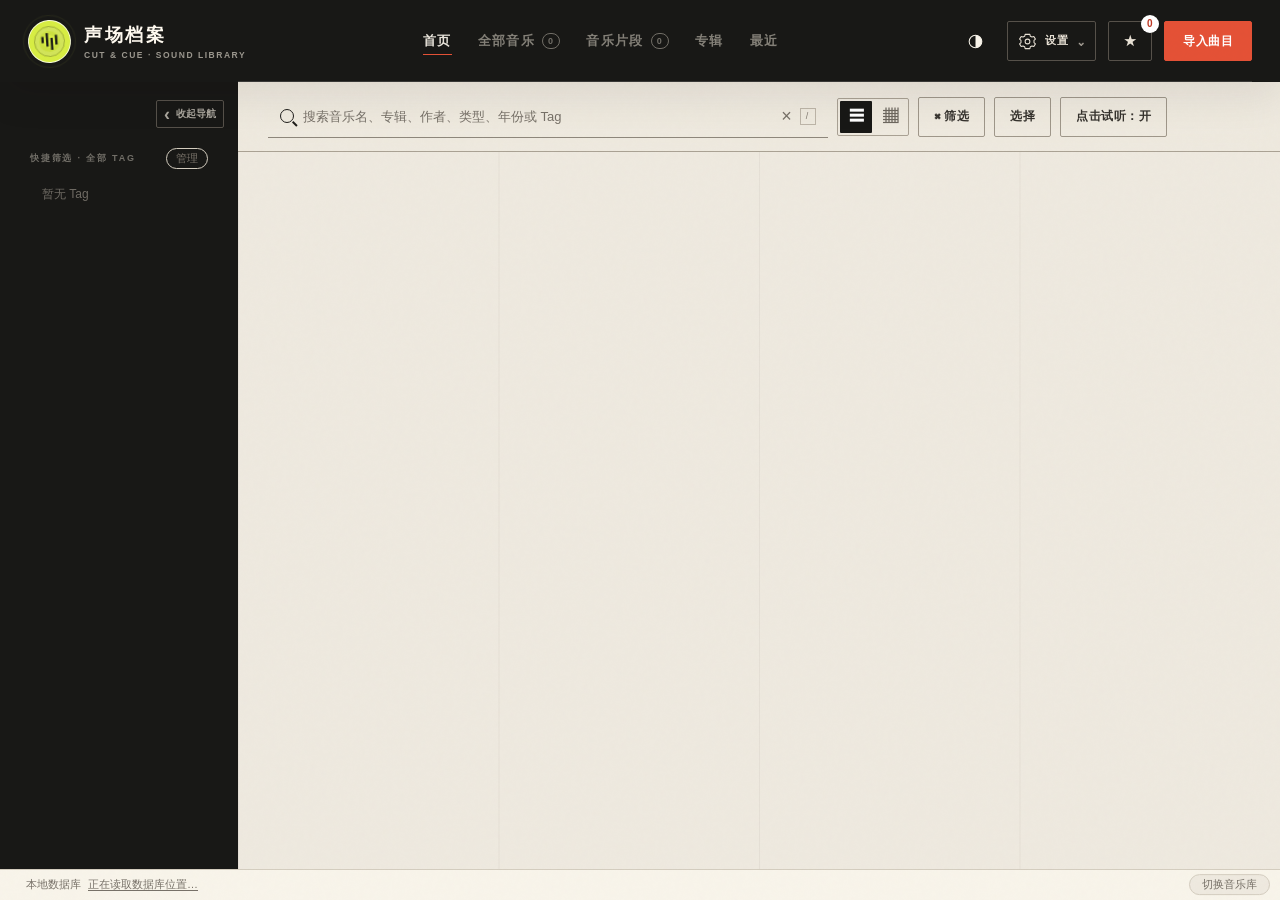
==== frontend/index.html @ e41140dd "feat: add cat home themes and harden library workflows; release v0.2.7" ====
<!DOCTYPE html>
<html lang="zh-CN">
<head>
    <meta charset="UTF-8">
    <meta name="viewport" content="width=device-width, initial-scale=1.0">
    <title>声场档案</title>
    <link rel="stylesheet" href="style.css">
    <link rel="stylesheet" href="themes.css">
    <link rel="stylesheet" href="home-scene.css">
</head>

<body>

<div class="app">

    <div class="spatial-atmosphere" aria-hidden="true">
        <canvas id="soundfield"></canvas>
        <div class="spatial-orb spatial-orb-a"></div>
        <div class="spatial-orb spatial-orb-b"></div>
        <div class="spatial-grid"></div>
    </div>

    <!-- 顶部 -->
    <header class="topbar">
        <div class="brand">
            <div class="brand-icon" aria-hidden="true">
                <svg viewBox="0 0 44 44" role="presentation">
                    <path d="M8 24h4V13H8v11Zm8 7h4V7h-4v24Zm8 6h4V16h-4v21Zm8-9h4V11h-4v17Z"/>
                </svg>
            </div>
            <div>
                <div class="brand-title">声场档案</div>
                <div class="brand-subtitle">CUT &amp; CUE · SOUND LIBRARY</div>
            </div>
        </div>

        <nav class="top-nav" aria-label="主导航">
            <button class="nav-item active" data-view="home">
                <span>首页</span>
            </button>

            <button class="nav-item" data-view="all">
                <span>全部音乐</span>
                <span class="nav-count" id="allCount"><span class="nav-count-value">0</span></span>
            </button>

            <button class="nav-item" data-view="clips">
                <span>音乐片段</span>
                <span class="nav-count" id="clipCount"><span class="nav-count-value">0</span></span>
            </button>

            <button class="nav-item" data-view="albums">
                <span>专辑</span>
            </button>

            <button class="nav-item" data-view="recent">
                <span>最近</span>
            </button>
        </nav>

        <div class="top-actions">
            <button id="sceneHelpBtn" class="scene-help-btn" type="button" aria-label="查看场景入口" aria-controls="homeScene" aria-expanded="false" title="查看场景入口">?</button>
            <button id="themeToggleBtn" class="theme-toggle appearance-toggle" type="button" aria-label="切换到月夜打盹" title="切换到月夜打盹">
                <svg class="appearance-glyph" viewBox="0 0 24 24" aria-hidden="true"><circle cx="12" cy="12" r="8"/><path d="M12 4a8 8 0 0 1 0 16Z"/></svg>
            </button>
            <div class="theme-switcher">
                <button
                    id="settingsToggleBtn"
                    class="theme-toggle"
                    type="button"
                    aria-expanded="false"
                    aria-controls="settingsMenu"
                    aria-haspopup="menu"
                    aria-label="设置"
                    title="设置"
                >
                    <svg class="settings-glyph" viewBox="0 0 24 24" aria-hidden="true"><path d="m9 3-.6 2.4-2 .9L4 5.6 2 9l1.8 1.7v2.6L2 15l2 3.4 2.4-.7 2 .9L9 21h6l.6-2.4 2-.9 2.4.7 2-3.4-1.8-1.7v-2.6L22 9l-2-3.4-2.4.7-2-.9L15 3Z"/><circle cx="12" cy="12" r="3"/></svg><span class="settings-text">设置</span>
                    <span class="theme-toggle-chevron" aria-hidden="true">⌄</span>
                </button>
                <div id="settingsMenu" class="theme-menu hidden" role="menu" aria-label="设置">
                    <button id="sceneMotionBtn" class="settings-action" type="button" role="menuitemcheckbox" aria-checked="true" tabindex="-1">场景微动效<span aria-hidden="true">开</span></button>
                    <button id="shortcutHelpBtn" class="settings-action" type="button" role="menuitem" tabindex="-1">快捷键<span aria-hidden="true">?</span></button>
                    <button id="checkUpdateBtn" class="settings-action" type="button" role="menuitem" tabindex="-1">检查更新</button>
                </div>
            </div>
            <button id="openCandidatePanelBtn" class="secondary-btn candidate-panel-trigger" type="button" title="候选清单" aria-label="打开候选清单" aria-expanded="false">
                <span aria-hidden="true">★</span>
                <span id="candidateNavCount" class="candidate-trigger-count">0</span>
            </button>
            <button id="importBtn" class="primary-btn">
                导入曲目
            </button>
        </div>
    </header>


    <div class="main">

        <!-- 左侧：Tag 快捷筛选 -->
        <aside class="sidebar">

            <div class="sidebar-controls">
                <button id="sidebarCollapseBtn" class="sidebar-collapse-btn" type="button" aria-expanded="true" title="收起导航">
                    <span aria-hidden="true">‹</span>
                    <span>收起导航</span>
                </button>
            </div>

            <div class="sidebar-section tag-section">
                <div class="sidebar-title">
                    <span>快捷筛选 · 全部 Tag</span>
                    <span class="sidebar-title-actions">
                        <button id="sidebarTagClearBtn" class="hidden" type="button">清空</button>
                        <button id="sidebarTagManageBtn" type="button">管理</button>
                    </span>
                </div>

                <div id="sidebarTags" class="sidebar-tags">
                    <div class="empty-small">暂无 Tag</div>
                </div>
            </div>

        </aside>


        <!-- 主区域 -->
        <main class="content">

            <!-- 工具栏 -->
            <div class="toolbar">

                <div class="search-box">
                    <span class="search-mark" aria-hidden="true"></span>
                    <input
                        id="searchInput"
                        type="text"
                        placeholder="搜索音乐名、专辑、作者、类型、年份或 Tag"
                    >
                    <button id="clearSearch" class="clear-search">×</button>
                    <span class="search-key" aria-hidden="true">/ </span>
                </div>

                <div id="viewButtons" class="view-buttons">
                    <button class="view-btn active" data-layout="list" title="列表视图" aria-label="列表视图">
                        ☰
                    </button>
                    <button class="view-btn" data-layout="grid" title="网格视图" aria-label="网格视图">
                        ▦
                    </button>
                </div>

                <button id="filterToggleBtn" class="secondary-btn toolbar-btn" aria-expanded="false">
                    ⌘ 筛选 <span id="filterActiveIndicator" class="filter-active-indicator hidden" aria-hidden="true"></span>
                </button>

                <button id="selectionToggleBtn" class="secondary-btn toolbar-btn">
                    选择
                </button>

                <button id="rowPlayToggleBtn" class="secondary-btn toolbar-btn" aria-pressed="true">
                    点击试听：开
                </button>

            </div>

            <div class="main-scroll-area">
            <section id="filterPanel" class="filter-panel hidden" aria-label="标签筛选">
                <div class="filter-panel-header">
                    <div>
                        <strong>当前筛选</strong>
                        <span id="filterEmptyHint">还没选中任何 Tag，在左侧点 Tag 即可筛选</span>
                    </div>
                    <div>
                        <button id="clearFiltersBtn" class="text-btn">清空筛选</button>
                    </div>
                </div>
                <div id="activeFilterTags" class="active-filter-tags"></div>
            </section>

            <section id="bulkToolbar" class="bulk-toolbar hidden">
                <span id="selectionCount">已选择 0 首</span>
                <button id="selectAllVisibleBtn" class="text-btn">全选本页</button>
                <div id="bulkTagControls" class="bulk-tag-controls">
                    <input id="bulkTagInput" type="text" placeholder="输入 Tag">
                    <button id="bulkAddTagBtn" class="secondary-btn">添加 Tag</button>
                    <button id="bulkRemoveTagBtn" class="secondary-btn">移除 Tag</button>
                </div>
                <button id="bulkDeleteBtn" class="text-btn danger-btn">删除已选</button>
                <button id="exitSelectionBtn" class="text-btn">完成</button>
            </section>


            <!-- 页面标题 -->
            <div class="page-header">
                <div>
                    <div class="page-kicker">THE SOUND ARCHIVE / 2026</div>
                    <h1 id="pageTitle">全部音乐</h1>
                    <div id="pageDescription" class="page-description">
                        你的本地音乐素材
                    </div>
                </div>

                <div class="result-info" id="resultInfo">
                    0 个音乐
                </div>
            </div>


            <!-- 内容 -->
            <div id="contentArea" class="content-area">
                <!-- JS 渲染 -->
            </div>
            </div>

        </main>


        <!-- 右侧详情 -->
        <aside id="detailPanel" class="detail-panel hidden">

            <div class="detail-header">
                <div class="detail-title">音乐详情</div>
                <button id="closeDetail" class="icon-btn">×</button>
            </div>

            <div id="detailContent"></div>

        </aside>

        <aside id="musicClipsPanel" class="music-clips-panel hidden">
            <div class="detail-header">
                <div>
                    <div class="detail-title">音乐片段</div>
                    <div id="musicClipsSource" class="clip-editor-source"></div>
                </div>
                <button id="closeMusicClips" class="icon-btn">×</button>
            </div>
            <div id="musicClipsBody" class="clips-panel-body"></div>
        </aside>


        <!-- 右侧候选面板 -->
        <aside id="candidatePanel" class="detail-panel hidden">

            <div class="detail-header">
                <div class="detail-title">
                    候选清单
                    <span id="candidatePanelCount" class="detail-title-count"></span>
                </div>
                <div class="candidate-panel-actions">
                    <button id="clearCandidatesBtn" class="text-btn" type="button">清空</button>
                    <button id="closeCandidatePanel" class="icon-btn">×</button>
                </div>
            </div>

            <div id="candidatePanelBody" class="detail-content"></div>

        </aside>

    </div>


    <!-- 底部播放器 -->
    <footer id="playerBar" class="player-bar hidden">

        <audio id="barAudio" preload="auto"></audio>

        <div class="player-left">

            <div class="player-icon">
                <canvas class="player-vinyl" width="84" height="84" aria-hidden="true"></canvas>
            </div>

            <div class="player-info">

                <div id="playerTitle" class="player-title">
                    未在播放
                </div>

                <div id="playerMeta" class="player-meta">
                    —
                </div>

            </div>

        </div>


        <div class="player-center">

            <button id="playerPrevBtn" class="player-btn" title="上一首">
                ⏮
            </button>

            <button id="playerPlayBtn" class="player-btn player-play" title="播放/暂停">
                ▶
            </button>

            <button id="playerNextBtn" class="player-btn" title="下一首">
                ⏭
            </button>

        </div>


        <div class="player-right">

            <canvas id="playerWave" title="进度"></canvas>

            <span id="playerTime" class="player-time">
                00:00 / 00:00
            </span>

            <button id="playerAddCandidateBtn" class="player-btn" title="加入候选">
                ＋
            </button>

            <button id="playerCandidatesBtn" class="player-btn" title="候选列表">
                ★
                <span id="candidateBadge" class="badge">0</span>
            </button>

            <button id="playerCloseBtn" class="player-btn" title="关闭播放器">
                ×
            </button>

        </div>

    </footer>

    <div class="database-path-wrap">
        <button id="databasePathLink" class="database-path" type="button" title="在 Finder 中显示数据库文件">
            <span>本地数据库</span>
            <span id="databasePath">正在读取数据库位置…</span>
        </button>
        <button id="changeDbLocationBtn" class="database-path-change" type="button" title="打开所选文件夹的音乐库，不搬迁或覆盖当前数据库">切换音乐库</button>
    </div>

</div>


<!-- ============================= -->
<!-- 快捷键速查 -->
<!-- ============================= -->

<div id="updateModal" class="modal hidden" role="dialog" aria-modal="true" aria-labelledby="updateTitle">
    <div class="modal-box small">
        <div class="modal-header">
            <h2 id="updateTitle">软件更新</h2>
            <button id="closeUpdateBtn" class="icon-btn" type="button" aria-label="关闭更新窗口">×</button>
        </div>
        <div class="modal-body update-body">
            <p id="updateVersion">声场档案</p>
            <p id="updateStatus" role="status" aria-live="polite"></p>
            <progress id="updateProgress" aria-label="更新下载进度" hidden></progress>
            <span id="updateProgressLabel" hidden></span>
            <div id="updateNotes" class="update-notes" hidden></div>
        </div>
        <div class="modal-footer">
            <button id="updateRecheckBtn" class="secondary-btn" type="button" hidden>重新检查</button>
            <button id="updateActionBtn" class="primary-btn" type="button">检查更新</button>
        </div>
    </div>
</div>

<div id="shortcutsModal" class="modal hidden">

    <div class="modal-box shortcuts-box">

        <div class="modal-header">
            <h2>快捷键</h2>
            <button class="icon-btn" data-close-modal>×</button>
        </div>

        <div class="modal-body">

            <div class="shortcut-group">
                <div class="shortcut-group-title">试听</div>
                <div class="shortcut-row"><span class="shortcut-keys"><kbd>空格</kbd><kbd>K</kbd></span><span>播放 / 暂停</span></div>
                <div class="shortcut-row"><span class="shortcut-keys"><kbd>J</kbd><kbd>←</kbd></span><span>倒退 5 秒（按住连发）· 双击退 15 秒</span></div>
                <div class="shortcut-row"><span class="shortcut-keys"><kbd>L</kbd><kbd>→</kbd></span><span>前进 5 秒（按住连发）· 双击切换 1× / 1.5× / 2× 倍速</span></div>
                <div class="shortcut-row"><span class="shortcut-keys"><kbd>M</kbd></span><span>边听边裁：在当前播放位置打开裁剪器</span></div>
            </div>

            <div class="shortcut-group">
                <div class="shortcut-group-title">裁剪器</div>
                <div class="shortcut-row"><span class="shortcut-keys"><kbd>空格</kbd></span><span>从头试听整曲</span></div>
                <div class="shortcut-row"><span class="shortcut-keys"><kbd>I</kbd></span><span>当前位置设为片段起点</span></div>
                <div class="shortcut-row"><span class="shortcut-keys"><kbd>O</kbd></span><span>当前位置设为片段终点</span></div>
            </div>

            <div class="shortcut-group">
                <div class="shortcut-group-title">通用</div>
                <div class="shortcut-row"><span class="shortcut-keys"><kbd>/</kbd></span><span>聚焦搜索框</span></div>
                <div class="shortcut-row"><span class="shortcut-keys"><kbd>Esc</kbd></span><span>关闭弹窗 / 清除筛选</span></div>
                <div class="shortcut-row"><span class="shortcut-keys"><kbd>?</kbd></span><span>打开本面板</span></div>
            </div>

        </div>

    </div>

</div>

<!-- ============================= -->
<!-- 导入音乐弹窗 -->
<!-- ============================= -->

<div id="importModal" class="modal hidden">

    <div class="modal-box">

        <div class="modal-header">
            <h2>导入音乐</h2>
            <button class="icon-btn" data-close-modal>×</button>
        </div>

        <div class="modal-body">

            <div
                id="dropZone"
                class="drop-zone"
            >
                <div class="drop-icon">♫</div>

                <div class="drop-title">
                    导入本地 MP3 音乐
                </div>

                <div class="drop-description">
                    可选择多个文件夹，自动扫描其中的 MP3 文件
                </div>

                <div class="drop-append-hint">
                    再次选择会追加到本次导入，重复文件自动忽略
                </div>

                <div class="import-source-actions">
                    <button id="chooseFileBtn" class="secondary-btn">选择文件</button>
                    <button id="chooseFolderBtn" class="primary-btn">选择文件夹</button>
                </div>
            </div>

            <fieldset class="album-source-control">
                <legend>专辑识别方式</legend>
                <span class="album-source-label">专辑</span>
                <label><input type="radio" name="albumSource" value="metadata" checked> 以 MP3 属性为准</label>
                <label><input type="radio" name="albumSource" value="folder"> 以文件夹名称为准</label>
            </fieldset>


            <div id="selectedFiles" class="selected-files"></div>

        </div>

        <div class="modal-footer">
            <button class="secondary-btn" data-close-modal>
                取消
            </button>

            <button
                id="confirmImportBtn"
                class="primary-btn"
                disabled
            >
                导入
            </button>
        </div>

    </div>

</div>


<!-- ============================= -->
<!-- 编辑音乐弹窗 -->
<!-- ============================= -->

<div id="editModal" class="modal hidden">

    <div class="modal-box small">

        <div class="modal-header">
            <h2>编辑音乐信息</h2>
            <button class="icon-btn" data-close-modal>×</button>
        </div>

        <div class="modal-body">

            <input type="hidden" id="editMusicId">

            <label>
                音乐名称
                <input id="editName" type="text">
            </label>

            <label>
                专辑
                <input id="editAlbum" type="text">
            </label>

            <label>
                Tag
                <div id="editTags" class="tag-editor"></div>

                <div class="tag-input-row">
                    <input
                        id="editTagInput"
                        type="text"
                        placeholder="输入新 Tag"
                    >
                    <button id="addEditTagBtn" class="secondary-btn">
                        添加
                    </button>
                </div>
            </label>

        </div>

        <div class="modal-footer">

            <button class="secondary-btn" data-close-modal>
                取消
            </button>

            <button id="saveEditBtn" class="primary-btn">
                保存
            </button>

        </div>

    </div>

</div>


<!-- 维度的新增/重命名、Tag 的新增/重命名都在侧栏原位输入，不再有操作浮层 -->


<!-- ============================= -->
<!-- 新建片段 -->
<!-- ============================= -->

<div id="clipEditorPanel" class="clip-editor-overlay hidden" role="dialog" aria-modal="true" aria-label="音乐片段编辑器">
<aside class="clip-editor-panel">

    <div class="clip-editor-header">
        <div>
            <div id="clipEditorTitle" class="detail-title">新建音乐片段</div>
            <div id="clipEditorMusicName" class="clip-editor-source"></div>
        </div>
        <button id="closeClipEditor" class="icon-btn">×</button>
    </div>

    <div class="clip-editor-body">

            <input type="hidden" id="clipMusicId">

            <div class="clip-editor-preview">
                <audio id="clipAudio"></audio>
                <button id="playFullTrackBtn" class="secondary-btn">▶ 从头试听</button>
                <button id="previewClipBtn" class="primary-btn">▶ 循环试听</button>
                <span id="clipCurrentTime" class="clip-current-time">00:00 / 00:00</span>
            </div>

            <!-- 时间轴 -->
            <div class="timeline-editor">

                <div class="clip-range-summary">
                    <span><b>IN</b> <input id="clipStartInput" type="text" inputmode="decimal" value="00:00"></span>
                    <strong id="clipSelectionDuration">选区 00:00</strong>
                    <span><b>OUT</b> <input id="clipEndInput" type="text" inputmode="decimal" value="00:00"></span>
                </div>

                <div id="timelineTrack" class="timeline-track">

                    <div id="timelinePlayhead" class="timeline-playhead"></div>

                    <div id="timelineSelection" class="timeline-selection">
                        <div id="startHandle" class="timeline-handle left" aria-label="入点"></div>
                        <div id="endHandle" class="timeline-handle right" aria-label="出点"></div>
                    </div>

                </div>

                <div class="timeline-buttons">
                    <button id="setStartBtn" class="secondary-btn" title="快捷键 I">
                        设入点 <kbd>I</kbd>
                    </button>

                    <button id="setEndBtn" class="secondary-btn" title="快捷键 O">
                        设出点 <kbd>O</kbd>
                    </button>
                </div>
                <p class="timeline-help">拖动两端调整范围；点击轨道定位播放头，再用 I / O 标记。</p>

            </div>


            <label class="clip-name-field">
                保存为素材 <span>可修改</span>
                <input
                    id="clipName"
                    type="text"
                    placeholder="例如：情绪渐起"
                >
            </label>


            <details class="clip-tags-details">
                <summary>Tag <span>可选</span></summary>

                <div
                    id="clipTags"
                    class="tag-editor"
                ></div>

                <div class="tag-input-row">

                    <input
                        id="clipTagInput"
                        type="text"
                        placeholder="输入新 Tag"
                    >

                    <button
                        id="addClipTagBtn"
                        class="secondary-btn"
                    >
                        添加
                    </button>

                </div>

                <div class="tag-suggestions">
                    <div class="suggestion-title">
                        已有 Tag
                    </div>

                    <div id="clipTagSuggestions"></div>
                </div>

            </details>

    </div>

    <div class="clip-editor-footer">
        <button id="cancelClipEditor" class="secondary-btn">取消</button>
        <button id="clipExportBtn" class="secondary-btn">导出选区 ⤓</button>
        <button id="saveClipBtn" class="primary-btn">保存片段</button>
    </div>

</aside>
</div>


<!-- Toast -->
<div id="toast" class="toast"></div>


<script src="soundfield.js"></script>
<script src="waveform.js"></script>
<script src="home-scene-motion.js"></script>
<script src="home-scene.js"></script>
<script src="theme-transition.js"></script>
<script src="app.js"></script>
<script src="updater.js"></script>

</body>
</html>
---- frontend/style.css ----
/* =========================================================
   声场档案 — 设计系统
   ========================================================= */

* {
    box-sizing: border-box;
}

:root {
    /* 基础色 */
    --bg: #f4f5fb;
    --panel: #ffffff;
    --border: #ebeef4;
    --border-strong: #dfe3ee;
    --text: #1e2233;
    --subtext: #8a90a5;
    --hover: #f2f4fa;

    /* 强调色 — 靛蓝 → 紫罗兰渐变 */
    --primary: #6366f1;
    --primary-strong: #4f46e5;
    --primary-2: #8b5cf6;
    --primary-grad: linear-gradient(135deg, #6366f1 0%, #8b5cf6 100%);
    --primary-light: #f0f1ff;
    --primary-soft: #e7e9ff;
    --ring: rgba(99, 102, 241, 0.25);

    --danger: #f43f5e;
    --warning: #f59e0b;
    --tag: #eef0ff;
    --tag-text: #5b5bd6;

    /* 圆角 */
    --r-sm: 8px;
    --r-md: 12px;
    --r-lg: 16px;
    --r-xl: 20px;
    --r-pill: 999px;

    /* 阴影 */
    --shadow-sm: 0 1px 3px rgba(30, 34, 51, 0.06);
    --shadow-md: 0 6px 18px rgba(30, 34, 51, 0.08);
    --shadow-lg: 0 20px 50px rgba(30, 34, 51, 0.14);
}

/* 柔和滚动条 */
::-webkit-scrollbar {
    width: 10px;
    height: 10px;
}
::-webkit-scrollbar-thumb {
    background: #d4d9e6;
    border-radius: 999px;
    border: 3px solid transparent;
    background-clip: content-box;
}
::-webkit-scrollbar-thumb:hover {
    background: #bcc3d6;
    background-clip: content-box;
}
::-webkit-scrollbar-track {
    background: transparent;
}

html,
body {
    height: 100%;
}

body {
    margin: 0;
    font-family:
        -apple-system,
        BlinkMacSystemFont,
        "Segoe UI",
        "PingFang SC",
        "Microsoft YaHei",
        sans-serif;

    background: var(--bg);
    color: var(--text);

    -webkit-font-smoothing: antialiased;
    text-rendering: optimizeLegibility;
}

button {
    font-family: inherit;
}

/* =========================
   APP
========================= */

.app {
    height: 100vh;
    display: flex;
    flex-direction: column;
}


/* =========================
   TOPBAR
========================= */

.topbar {
    height: 68px;
    flex-shrink: 0;

    background: var(--panel);
    border-bottom: 1px solid var(--border);

    display: flex;
    align-items: center;
    justify-content: space-between;

    padding: 0 26px;
}

.brand {
    display: flex;
    align-items: center;
    gap: 13px;
}

.brand-icon {
    width: 40px;
    height: 40px;

    border-radius: 12px;

    background: var(--primary-grad);
    color: white;

    display: flex;
    align-items: center;
    justify-content: center;

    font-size: 21px;

    box-shadow: 0 4px 12px rgba(99, 102, 241, 0.35);
}

.brand-title {
    font-size: 16px;
    font-weight: 700;
    letter-spacing: 0.2px;
}

.brand-subtitle {
    font-size: 11px;
    color: var(--subtext);
    margin-top: 2px;
}

.top-actions .primary-btn {
    padding: 0 18px;
}

.top-actions .theme-toggle,
.top-actions .candidate-panel-trigger,
.top-actions .primary-btn {
    box-sizing: border-box;
    height: 40px;
    min-height: 40px;
}

.candidate-panel-trigger {
    position: relative;
    display: inline-flex;
    align-items: center;
    justify-content: center;
    gap: 7px;
    width: 36px;
    min-height: 36px;
    padding: 0;
    color: #fff;
    background: var(--primary-strong);
    border-color: var(--primary-strong);
    font-size: 17px;
}

.candidate-trigger-count {
    position: absolute;
    top: -7px;
    right: -8px;
    display: inline-flex;
    align-items: center;
    justify-content: center;
    min-width: 18px;
    height: 18px;
    padding: 0 5px;
    border-radius: 999px;
    background: #fff;
    color: var(--primary-strong);
    font-size: 10px;
    font-weight: 700;
}

.candidate-panel-trigger:hover {
    color: #fff;
    background: var(--primary);
    border-color: var(--primary);
}

.top-actions .candidate-panel-trigger {
    color: #e8e1d5;
    background: transparent;
    border-color: #56514a;
    border-radius: 2px;
}

.top-actions .candidate-panel-trigger:not(.is-active):hover {
    color: #fff;
    background: #292825;
    border-color: #aaa294;
}

body[data-theme="sky"] .top-actions .candidate-panel-trigger {
    color: var(--primary-strong);
    background: rgba(255,255,255,.7);
    border-color: var(--border-strong);
    border-radius: 9px;
}

body[data-theme="sky"] .top-actions .candidate-panel-trigger:not(.is-active):hover {
    color: var(--primary-strong);
    background: var(--primary-light);
    border-color: var(--primary);
}

.top-actions .candidate-panel-trigger.is-active,
body[data-theme="sky"] .top-actions .candidate-panel-trigger.is-active {
    color: #fff;
    background: var(--primary);
    border-color: var(--primary);
}

body[data-theme="sky"] .top-actions .candidate-panel-trigger.is-active {
    background: var(--primary-grad);
    border-color: transparent;
    box-shadow: 0 10px 24px rgba(62, 130, 164, 0.18);
}


/* =========================
   MAIN
========================= */

.main {
    flex: 1;
    display: flex;
    min-height: 0;
}


/* =========================
   SIDEBAR
========================= */

.sidebar {
    width: 232px;
    flex-shrink: 0;

    background: #fafbfe;
    border-right: 1px solid var(--border);

    padding: 20px 14px;

    overflow-y: auto;
}

.sidebar-section {
    margin-bottom: 26px;
}

.sidebar-title {
    padding: 0 12px 9px;

    font-size: 11px;
    font-weight: 700;

    color: #a8aec2;
    letter-spacing: 0.8px;
    text-transform: uppercase;
}

.tag-section .sidebar-title {
    display: flex;
    align-items: center;
    justify-content: space-between;
    gap: 8px;
}

.tag-section .sidebar-title-actions {
    display: flex;
    align-items: center;
    gap: 6px;
}

#sidebarTagManageBtn,
#sidebarTagClearBtn {
    border: 1px solid var(--border);
    border-radius: var(--r-pill);
    padding: 2px 9px;
    min-height: 0;

    background: transparent;
    color: var(--subtext);
    cursor: pointer;
    font: inherit;
    font-size: 11px;
    font-weight: 500;
    letter-spacing: normal;
    text-transform: none;
    white-space: nowrap;
}

#sidebarTagManageBtn:hover,
#sidebarTagClearBtn:hover {
    border-color: var(--primary);
    color: var(--primary-strong);
}

.nav-item {
    position: relative;

    width: 100%;
    height: 40px;

    border: 0;
    background: transparent;

    border-radius: 10px;

    padding: 0 12px;

    display: flex;
    align-items: center;
    gap: 11px;

    color: #5a6073;

    cursor: pointer;
    text-align: left;

    font-size: 13.5px;

    transition: background 0.15s, color 0.15s;
}

.nav-item:hover {
    background: var(--hover);
    color: var(--text);
}

.nav-item.active {
    background: var(--primary-light);
    color: var(--primary-strong);
    font-weight: 600;
}

.nav-item.active::before {
    content: "";
    position: absolute;
    left: -14px;
    top: 50%;
    transform: translateY(-50%);

    width: 3px;
    height: 22px;

    border-radius: 0 3px 3px 0;
    background: var(--primary-grad);
}

.nav-item > span:first-child {
    width: 18px;
    text-align: center;
    font-size: 13px;
}

.nav-count {
    margin-left: auto;

    min-width: 20px;
    height: 20px;

    display: inline-flex;
    align-items: center;
    justify-content: center;

    padding: 0 6px;

    font-size: 11px;
    font-weight: 600;

    color: #8a90a5;
    background: #eceff5;
    border-radius: var(--r-pill);
}

.nav-item.active .nav-count {
    color: var(--primary-strong);
    background: var(--primary-soft);
}

.sidebar-tags {
    display: flex;
    flex-direction: column;

    /* 与上方 .sidebar-title / .nav-item 的内容盒对齐：左侧 12px 内缩让维度名、
       Tag 行与导航项站在同一条左对齐线上，右侧 8px 让 Tag 计数徽标、维度开合与
       导航计数徽标落在同一条右对齐线上（徽标本身还带 4px 行内边距）。 */
    padding: 0 8px 0 12px;
}


/* 侧边栏 Tag 树：Musicbed 式分面列表——维度整宽行 + checkbox Tag 行 */

.sidebar-tag-tree {
    display: flex;
    flex-direction: column;
}

.sidebar-tag-dimension {
    border-bottom: 1px solid var(--border);
}

.sidebar-tag-dimension-row {
    display: flex;
    align-items: center;

    /* 与 .nav-item 一致：18px 图标列 + 11px 间距，维度名正好落在导航文字那一列。 */
    gap: 11px;

    /* 行高贴近导航项（32px）而不是原来的 46px，维度行才像同一套侧栏组件。 */
    min-height: 38px;

    /* 左右内缩由 .sidebar-tags 统一提供，只在这里保留 4px，
       让维度开合按钮与上方导航计数徽标右对齐。 */
    padding: 6px 4px 6px 0;

    cursor: pointer;
}

/* 维度图标沿用导航项「图标 + 文案」的排布，避免维度行显得孤立。 */
.sidebar-tag-dimension-icon {
    flex-shrink: 0;
    width: 18px;

    color: var(--text);
    text-align: center;
    font-size: 13px;
    opacity: .9;
}

.sidebar-tag-dimension-name {
    flex-shrink: 0;

    /* 字号、字重与 .nav-item 看齐，不再比导航项更抢眼。 */
    color: var(--text);
    font-size: 13px;
    font-weight: 500;
}

/* 维度名右侧截断显示该维度已选中的 Tag 名（收起态也保留）。 */
.sidebar-tag-dimension-selected {
    flex: 1;
    min-width: 0;
    overflow: hidden;
    text-overflow: ellipsis;
    white-space: nowrap;

    color: var(--subtext);
    font-size: 12px;
}

.sidebar-tag-dimension-pill {
    flex-shrink: 0;

    min-width: 18px;
    height: 18px;
    padding: 0 5px;

    display: inline-flex;
    align-items: center;
    justify-content: center;

    border-radius: 99px;

    background: var(--primary-strong);
    color: #ffffff;
    font-size: 11px;
    font-weight: 600;
    line-height: 1;
}

/* 维度开合：1.5px 圆头细线箭头（markup 里是 <svg class="chevron">）。
   不用「＋/×」——× 会被读成删除，而管理态里维度行本来就有 ＋（新增根 Tag）和
   ×（删除维度）两个按钮；也不用实心三角 ▼/▶ 或字符字形，那个尺寸下太笨重 /
   太糊，细线圆头描边只有 SVG 画得出。 */
.sidebar-tag-dimension-toggle {
    border: 0;
    background: transparent;
    padding: 0;
    width: 22px;
    height: 22px;
    flex-shrink: 0;

    display: inline-flex;
    align-items: center;
    justify-content: center;

    color: var(--subtext);
    cursor: pointer;
}

/* 展开向下「⌄」；收起时整枚箭头转 -90° 变成向右「›」。
   方向只看 aria-expanded，所以 JS 侧不需要再输出或替换任何字形。 */
.sidebar-tag-dimension-toggle .chevron,
.sidebar-tag-caret .chevron {
    display: block;
    width: 12px;
    height: 12px;
    transition: transform 0.16s ease;
}

.sidebar-tag-caret .chevron { width: 10px; height: 10px; }

.sidebar-tag-dimension-toggle[aria-expanded="false"] .chevron,
.sidebar-tag-caret[aria-expanded="false"] .chevron {
    transform: rotate(-90deg);
}

.sidebar-tag-dimension-row:hover .sidebar-tag-dimension-toggle,
.sidebar-tag-dimension-toggle:hover {
    color: var(--text);
}

.sidebar-tag-dimension-body {
    display: flex;
    flex-direction: column;
    padding: 0 0 10px;
}

.sidebar-tag-dimension.is-collapsed .sidebar-tag-dimension-body {
    display: none;
}

/* 有子级的 Tag 行在 checkbox 左侧放同一款细线箭头，尺寸比维度那枚小一档。 */
.sidebar-tag-caret {
    border: 0;
    background: transparent;
    padding: 0;
    width: 17px;
    height: 17px;
    flex-shrink: 0;

    display: inline-flex;
    align-items: center;
    justify-content: center;

    border-radius: var(--r-sm);

    color: var(--subtext);
    cursor: pointer;
}

.sidebar-tag-caret:hover {
    background: var(--hover);
    color: var(--text);
}

.sidebar-tag-caret-spacer {
    width: 17px;
    flex-shrink: 0;
}

.sidebar-tag-row {
    display: flex;
    align-items: center;

    /* 层级越深缩进越多，但侧栏宽度就这么多：缩进到第 3 层就不再增长，
       否则深层级的 Tag 名（连同 checkbox）会被右侧操作按钮挤到看不见。 */
    margin-left: min(calc(var(--tag-depth, 0) * 12px), 36px);

    border-radius: var(--r-sm);
}

.sidebar-tag-children {
    display: flex;
    flex-direction: column;
}

.sidebar-tag-children.is-collapsed {
    display: none;
}

.sidebar-tag {
    flex: 1;
    min-width: 0;

    border: 0;
    background: transparent;

    padding: 6px 4px;

    border-radius: var(--r-sm);

    display: flex;
    align-items: center;
    gap: 8px;

    text-align: left;

    cursor: pointer;

    color: var(--text);
    font: inherit;
    font-size: 13px;

    touch-action: none;
    user-select: none;
    -webkit-user-select: none;
}

/* ---------- 侧栏内联编辑（新增/重命名维度与 Tag） ---------- */

/* 原位输入框：底下一道强调色细线，其余和所在行保持同一排版。
   高度锁成 18px（= 文字行高），下划线算在盒内，这样切到编辑态时
   这一行不会比只读态高出来几个像素。 */
.sidebar-tag-input {
    flex: 1;
    min-width: 0;

    box-sizing: border-box;
    height: 18px;
    padding: 0;

    border: 0;
    border-bottom: 1px solid var(--primary);
    border-radius: 0;
    background: transparent;

    color: inherit;
    font: inherit;
    font-size: 13px;
    line-height: 18px;

    user-select: text;
    -webkit-user-select: text;
    outline: none;
}

.sidebar-tag-input::placeholder {
    color: var(--subtext);
    opacity: .85;
}

/* 维度名本身是 500 字重，重命名时输入框别掉回 400。 */
.sidebar-tag-dimension-row .sidebar-tag-input {
    font-weight: 500;
}

/* 重命名的那一行整体变成可输入状态：不要按钮手势，也不要禁止选中文字。 */
.sidebar-tag.is-editing {
    cursor: default;
    touch-action: auto;
    user-select: auto;
    -webkit-user-select: auto;
}

/* 新增时的空 checkbox 只作为占位，画出位置不画对勾。 */
.sidebar-tag-checkbox.is-draft {
    opacity: .5;
}

.sidebar-tag-dimension-row.is-draft .sidebar-tag-dimension-icon {
    opacity: .5;
}

.sidebar-tag:hover {
    background: var(--hover);
}

.sidebar-tag-checkbox {
    width: 15px;
    height: 15px;
    flex-shrink: 0;

    display: inline-flex;
    align-items: center;
    justify-content: center;

    border: 1px solid var(--border-strong);
    border-radius: 3px;

    background: transparent;
    color: transparent;
    font-size: 10px;
    line-height: 1;

    transition: background 0.15s, border-color 0.15s, color 0.15s;
}

.sidebar-tag.is-selected .sidebar-tag-checkbox {
    background: var(--primary-strong);
    border-color: var(--primary-strong);
    color: #ffffff;
}

.sidebar-tag.is-selected .sidebar-tag-name {
    font-weight: 600;
}

.sidebar-tag-name {
    flex: 1;
    min-width: 0;
    overflow: hidden;
    text-overflow: ellipsis;
    white-space: nowrap;
}

.sidebar-tag-count {
    flex-shrink: 0;

    color: var(--subtext);
    font-size: 11px;
    font-variant-numeric: tabular-nums;
}

.sidebar-tag-ops {
    display: none;
    align-items: center;
    gap: 1px;

    padding-right: 4px;
}

.sidebar-tag-dimension-row .sidebar-tag-ops {
    padding-right: 0;
}

.sidebar-tag-tree.is-managing .sidebar-tag-ops {
    display: inline-flex;
}

/* 管理态下每行右侧已经有三个操作按钮，再挂一个数量会把 Tag 名挤没，
   而且这时候用户关注的是结构而不是曲目数。 */
.sidebar-tag-tree.is-managing .sidebar-tag-count {
    display: none;
}

.sidebar-tag-ops button {
    border: 0;
    background: transparent;
    padding: 0;
    width: 17px;
    height: 17px;

    display: inline-flex;
    align-items: center;
    justify-content: center;

    color: var(--subtext);
    cursor: pointer;
    font-size: 13px;
    line-height: 1;
}

.sidebar-tag-ops button:hover {
    color: var(--primary-strong);
}

.sidebar-tag-ops button[data-sidebar-tag-delete]:hover,
.sidebar-tag-ops button[data-dimension-delete]:hover {
    color: var(--danger);
}

.sidebar-tag-row.is-dragging {
    opacity: 0.45;
}

.sidebar-tag-row.is-drop-target {
    outline: 2px solid var(--primary);
    outline-offset: -2px;
    background: var(--primary-light);
}

.sidebar-tag-dimension-row.is-drop-target {
    outline: 2px solid var(--primary);
    outline-offset: -2px;
    background: var(--primary-light);
}

.sidebar-tag-add-dimension {
    align-self: flex-start;
    border: 1px dashed var(--primary);
    border-radius: var(--r-pill);
    padding: 4px 10px;
    margin: 8px 0 0;

    background: transparent;
    color: var(--primary-strong);
    cursor: pointer;
    font: inherit;
    font-size: 12px;
}

.sidebar-tag-add-dimension:hover {
    background: var(--primary-light);
}


/* 打 Tag 时按维度分组的「已有 Tag」列表 */

.tag-pick-group {
    margin-bottom: 8px;
}

.tag-pick-group-title {
    margin-bottom: 4px;
    color: var(--subtext);
    font-size: 11px;
}

.tag-pick-group-tags {
    display: flex;
    flex-wrap: wrap;
}

.empty-small {
    color: #a8aec2;
    padding: 6px 12px;
    font-size: 12px;
}


/* =========================
   CONTENT
========================= */

.content {
    flex: 1;
    min-width: 0;

    display: flex;
    flex-direction: column;

    overflow: hidden;
}


/* =========================
   TOOLBAR
========================= */

.toolbar {
    height: 68px;
    flex-shrink: 0;

    display: flex;
    align-items: center;
    gap: 12px;

    padding: 0 26px;

    background: var(--panel);
    border-bottom: 1px solid var(--border);
}

.toolbar-btn { margin-left: auto; }
.toolbar-btn + .toolbar-btn { margin-left: 0; }

.filter-panel,
.bulk-toolbar {
    flex-shrink: 0;
    padding: 14px 26px;
    background: #fff;
    border-bottom: 1px solid var(--border);
}

.danger-btn { color: var(--danger); }

.main-scroll-area {
    flex: 1;
    min-height: 0;
    overflow-y: auto;
    overflow-x: hidden;
    display: flex;
    flex-direction: column;
}

.filter-panel-header,
.bulk-toolbar,
.bulk-tag-controls,
.active-filter-tags {
    display: flex;
    align-items: center;
    gap: 10px;
}

.filter-panel-header { justify-content: space-between; }
.filter-panel-header span { margin-left: 8px; font-size: 12px; color: var(--subtext); }
.active-filter-tags { min-height: 0; flex-wrap: wrap; margin: 12px 0 4px; }
.active-filter-tag { border: 0; border-radius: var(--r-pill); padding: 8px 12px; background: var(--primary-light); color: var(--primary-strong); cursor: pointer; font-size: 14px; }
.tag-drag-ghost { position: fixed; z-index: 1000; pointer-events: none; padding: 6px 10px; border: 1px solid var(--primary); border-radius: var(--r-pill); background: #fff; color: var(--primary-strong); box-shadow: var(--shadow-md); font-size: 12px; transform: translate(-50%, -50%); }
.text-btn { border: 0; background: transparent; color: var(--primary-strong); cursor: pointer; font: inherit; font-size: 12px; white-space: nowrap; }
.bulk-toolbar { justify-content: flex-start; background: var(--primary-light); flex-wrap: wrap; row-gap: 8px; }
.bulk-toolbar #selectionCount { font-weight: 600; color: var(--primary-strong); }
.bulk-tag-controls { margin-left: auto; }
.bulk-tag-controls input { width: 150px; height: 36px; border: 1px solid var(--border-strong); border-radius: 9px; padding: 0 10px; font: inherit; font-size: 13px; }

.search-box {
    width: 420px;
    max-width: 60vw;

    height: 40px;

    border: 1px solid var(--border);
    border-radius: var(--r-pill);

    background: #f5f6fa;

    display: flex;
    align-items: center;

    padding: 0 14px;

    color: #a8aec2;

    transition: border-color 0.15s, background 0.15s, box-shadow 0.15s;
}

.search-box:focus-within {
    background: #fff;
    border-color: var(--primary);
    box-shadow: 0 0 0 4px var(--ring);
}

.search-box input {
    flex: 1;

    border: 0;
    outline: 0;
    background: transparent;

    padding: 0 9px;

    font-size: 13px;
    color: var(--text);
}

.search-box input::placeholder {
    color: #a8aec2;
}

.clear-search {
    border: 0;
    background: transparent;

    color: #a8aec2;

    cursor: pointer;

    font-size: 18px;
    line-height: 1;

    padding: 0;
}

.clear-search:hover {
    color: var(--subtext);
}

.view-buttons {
    margin-left: auto;

    display: flex;

    gap: 2px;

    background: #f5f6fa;
    border: 1px solid var(--border);
    border-radius: 10px;

    padding: 3px;
}

.view-btn {
    width: 32px;
    height: 30px;

    border: 0;
    background: transparent;

    border-radius: 7px;

    cursor: pointer;

    color: #a8aec2;
    font-size: 14px;

    display: flex;
    align-items: center;
    justify-content: center;

    transition: background 0.15s, color 0.15s, box-shadow 0.15s;
}

.view-btn.active {
    background: #fff;
    color: var(--primary-strong);
    box-shadow: var(--shadow-sm);
}


/* =========================
   PAGE HEADER
========================= */

.page-header {
    padding: 26px 26px 16px;

    display: flex;
    align-items: end;
    justify-content: space-between;
}

.page-header h1 {
    margin: 0;

    font-size: 22px;
    font-weight: 700;
    letter-spacing: 0.2px;
}

.page-description {
    margin-top: 6px;

    font-size: 12.5px;
    color: var(--subtext);
}

.result-info {
    font-size: 12.5px;
    color: var(--subtext);
    background: #fff;
    border: 1px solid var(--border);
    border-radius: var(--r-pill);
    padding: 5px 13px;
    box-shadow: var(--shadow-sm);
}


/* =========================
   CONTENT AREA
========================= */

.content-area {
    flex: 0 0 auto;
    min-height: 0;
    overflow: visible;

    padding: 0 26px 36px;
}

.database-path {
    position: relative;
    z-index: 1;
    display: flex;
    align-items: center;
    gap: 7px;
    min-width: 0;
    width: 100%;
    flex-shrink: 0;
    padding: 8px 64px 8px 26px;
    border: 0;
    border-top: 1px solid var(--border);
    background: var(--panel);
    color: var(--subtext);
    cursor: pointer;
    font-size: 11px;
    text-align: left;
}

.database-path span:last-child {
    overflow: hidden;
    text-overflow: ellipsis;
    text-decoration: underline;
    text-underline-offset: 2px;
    white-space: nowrap;
}

.database-path:hover {
    color: var(--primary-strong);
}

.database-path-wrap {
    position: relative;
    z-index: 1;
    flex-shrink: 0;
}

.database-path-change {
    position: absolute;
    right: 10px;
    top: 50%;
    transform: translateY(-50%);
    z-index: 2;
    border: 1px solid var(--border);
    border-radius: var(--r-pill, 999px);
    background: var(--bg);
    color: var(--subtext);
    cursor: pointer;
    font-size: 11px;
    padding: 3px 12px;
}

.database-path-change:hover {
    color: var(--primary-strong);
    border-color: var(--primary-strong);
}


/* =========================
   MUSIC LIST
========================= */

.music-list {
    background: var(--panel);

    border: 1px solid var(--border);
    border-radius: var(--r-lg);

    overflow: hidden;

    box-shadow: var(--shadow-sm);
}

.music-row {
    min-height: 76px;

    display: flex;
    align-items: center;

    padding: 12px 16px;

    border-bottom: 1px solid var(--border);

    cursor: pointer;

    transition: background 0.15s;
}

.music-row.is-selected,
.music-card.is-selected { border-color: var(--primary); background: var(--primary-light); }
.music-select { display: inline-flex; align-items: center; margin: 0 2px 0 0; cursor: pointer; }
.music-select input { width: 16px; height: 16px; accent-color: var(--primary); }
.card-select { position: absolute; top: 12px; right: 12px; }

.music-row:last-child {
    border-bottom: 0;
}

.music-row:hover {
    background: #fafbfe;
}

.music-icon {
    width: 46px;
    height: 46px;

    border-radius: 12px;

    background: linear-gradient(135deg, #eef0ff 0%, #f5f2ff 100%);
    color: #7773d8;

    display: flex;
    align-items: center;
    justify-content: center;

    margin-right: 14px;

    font-size: 20px;

    flex-shrink: 0;
}

.music-icon img { width: 100%; height: 100%; display: block; object-fit: cover; border-radius: inherit; }

.music-main {
    flex: 1;
    min-width: 0;
}

.music-name {
    font-size: 14px;
    font-weight: 600;

    overflow: hidden;
    white-space: nowrap;
    text-overflow: ellipsis;
}

.music-meta {
    margin-top: 5px;

    color: var(--subtext);

    font-size: 11.5px;

    display: flex;
    gap: 14px;
}

.music-tags {
    display: flex;
    gap: 6px;

    margin-top: 8px;

    flex-wrap: wrap;
}

.tag {
    display: inline-flex;
    align-items: center;

    height: 22px;

    padding: 0 9px;

    border-radius: var(--r-pill);

    background: var(--tag);

    color: var(--tag-text);

    font-size: 11px;
    font-weight: 500;
}

.music-actions {
    display: flex;
    gap: 6px;

    margin-left: 16px;
}

.icon-action {
    width: 32px;
    height: 32px;

    border: 1px solid var(--border);
    border-radius: 9px;

    background: #fff;

    cursor: pointer;

    color: #8a90a5;

    display: inline-flex;
    align-items: center;
    justify-content: center;

    transition: background 0.15s, color 0.15s, border-color 0.15s, box-shadow 0.15s;
}

.icon-action:hover {
    background: var(--primary-light);
    border-color: var(--primary-soft);
    color: var(--primary-strong);
    box-shadow: var(--shadow-sm);
}


/* =========================
   GRID
========================= */

.music-grid {
    display: grid;

    grid-template-columns:
        repeat(auto-fill, minmax(240px, 1fr));

    gap: 16px;
}

.music-card {
    position: relative;
    background: var(--panel);

    border: 1px solid var(--border);
    border-radius: var(--r-lg);

    padding: 14px;

    cursor: pointer;

    box-shadow: var(--shadow-sm);

    transition: transform 0.18s ease, box-shadow 0.18s ease, border-color 0.18s ease;
}

.music-card:hover {
    transform: translateY(-3px);
    border-color: var(--primary-soft);
    box-shadow: var(--shadow-md);
}

.card-icon {
    height: 132px;

    background: linear-gradient(135deg, #eef0ff 0%, #f5f2ff 100%);
    color: #7773d8;

    border-radius: var(--r-md);

    display: flex;
    align-items: center;
    justify-content: center;

    font-size: 44px;

    margin-bottom: 14px;
}

.card-name {
    font-weight: 600;
    font-size: 14px;

    white-space: nowrap;
    overflow: hidden;
    text-overflow: ellipsis;
}

.card-meta {
    font-size: 11.5px;
    color: var(--subtext);

    margin-top: 5px;
}

.card-tags {
    margin-top: 10px;

    display: flex;
    gap: 5px;
    flex-wrap: wrap;
}


/* =========================
   EMPTY
========================= */

.empty-state {
    min-height: 360px;

    display: flex;
    flex-direction: column;

    align-items: center;
    justify-content: center;

    color: #a8aec2;
}

.empty-icon {
    font-size: 48px;
    margin-bottom: 14px;
}

.empty-title {
    color: #5a6073;
    font-weight: 600;
    font-size: 15px;
}

.empty-description {
    font-size: 12.5px;
    margin-top: 6px;
}


/* =========================
   DETAIL PANEL
========================= */

.detail-panel {
    width: 368px;
    flex-shrink: 0;

    background: var(--panel);

    border-left: 1px solid var(--border);

    display: flex;
    flex-direction: column;

    overflow: hidden;
}

.music-clips-panel {
    width: 50%;
    min-width: 420px;
    flex: 1 1 50%;
    background: var(--panel);
    border-left: 1px solid var(--border);
    display: flex;
    flex-direction: column;
    overflow: hidden;
}

.main:has(.music-clips-panel:not(.hidden)) .content {
    flex: 0 1 50%;
}

.clips-panel-body { padding: 20px; overflow-y: auto; }
.clips-panel-body .clip-list { gap: 12px; }
.candidate-item-tags { display: flex; flex-wrap: wrap; gap: 5px; margin-top: 8px; }
.tag-result-groups { display: grid; gap: 24px; }
.tag-result-tabs { display: flex; gap: 8px; border-bottom: 1px solid var(--border); padding-bottom: 12px; }
.tag-result-tab { border: 1px solid var(--border-strong); border-radius: var(--r-pill); background: #fff; padding: 7px 13px; color: #5a6073; cursor: pointer; font: inherit; font-size: 13px; }
.tag-result-tab span { margin-left: 4px; color: var(--subtext); font-size: 11px; }
.tag-result-tab.active { border-color: transparent; background: var(--primary-grad); color: #fff; font-weight: 600; }
.tag-result-tab.active span { color: #fff; }
.tag-result-heading { display: flex; align-items: center; gap: 7px; margin-bottom: 10px; color: #5a6073; font-size: 13px; font-weight: 700; }
.tag-result-heading span { display: inline-flex; align-items: center; justify-content: center; min-width: 20px; height: 20px; padding: 0 6px; border-radius: var(--r-pill); background: var(--primary-light); color: var(--primary-strong); font-size: 11px; }

.detail-header {
    height: 62px;

    border-bottom: 1px solid var(--border);

    padding: 0 20px;

    display: flex;
    align-items: center;
    justify-content: space-between;
}

.detail-title {
    font-weight: 700;
    font-size: 15px;
}

.detail-title-count {
    font-size: 12px;
    font-weight: 500;
    color: var(--subtext);
    margin-left: 4px;
}

.candidate-panel-actions {
    display: flex;
    align-items: center;
    gap: 8px;
}

.detail-content {
    overflow-y: auto;
}

#detailContent {
    overflow-y: auto;
    padding: 22px;
}

.detail-name {
    font-size: 20px;
    font-weight: 700;

    letter-spacing: 0.2px;

    word-break: break-word;
}

.detail-path {
    font-size: 11.5px;
    color: #a8aec2;

    margin-top: 9px;

    word-break: break-all;
}

.detail-section {
    margin-top: 26px;
}

.detail-section-title {
    font-size: 12px;
    font-weight: 700;

    color: #5a6073;

    margin-bottom: 10px;
}

.clip-section-heading { display: flex; align-items: center; justify-content: space-between; gap: 8px; }
.clip-section-heading .primary-btn { height: 32px; padding: 0 11px; font-size: 12px; }

.detail-value {
    font-size: 13.5px;
}

.detail-tags {
    display: flex;
    flex-wrap: wrap;
    gap: 6px;
}

.detail-tabs {
    display: flex;
    gap: 6px;
    margin-bottom: 16px;
    border-bottom: 1px solid var(--border);
    padding-bottom: 10px;
}

/* 片段已移至独立侧栏，详情面板只承载原曲信息。 */
.detail-tabs { display: none; }
#detailTabClips { display: none !important; }

.detail-tab {
    padding: 7px 16px;
    border: 1px solid var(--border);
    border-radius: var(--r-pill);
    background: #fff;
    cursor: pointer;
    font-size: 13px;
    color: var(--subtext);
    transition: all 0.15s;
}

.detail-tab:hover {
    background: var(--hover);
    color: var(--text);
}

.detail-tab.active {
    background: var(--primary-grad);
    border-color: transparent;
    color: white;
    font-weight: 600;
    box-shadow: 0 4px 12px rgba(99, 102, 241, 0.3);
}

.detail-edit .detail-section-title {
    display: flex;
    align-items: baseline;
    gap: 8px;
}

.detail-edit-hint {
    font-size: 11px;
    font-weight: 400;
    color: var(--subtext);
}

.detail-edit label {
    display: block;
    margin-bottom: 12px;
}

.detail-duration {
    margin-top: 4px;
}

/* 详情页音频规格只读展示 */
.detail-specs {
    display: grid;
    grid-template-columns: repeat(2, minmax(0, 1fr));
    gap: 8px;
    margin-top: 4px;
    padding: 10px;
    background: rgba(127, 139, 199, .05);
    border: 1px solid var(--border);
    border-radius: var(--r-sm);
}

.detail-spec {
    display: flex;
    flex-direction: column;
    gap: 2px;
    min-width: 0;
}

.detail-spec-label {
    font-size: 10.5px;
    font-weight: 500;
    letter-spacing: .04em;
    color: var(--subtext);
}

.detail-spec-value {
    font-size: 12.5px;
    font-weight: 600;
    color: var(--text);
    overflow: hidden;
    text-overflow: ellipsis;
    white-space: nowrap;
}


/* =========================
   CLIPS
========================= */

.clip-list {
    display: flex;
    flex-direction: column;
    gap: 10px;
}

.clip-item {
    border: 1px solid var(--border);

    border-radius: var(--r-md);

    padding: 12px 14px;

    background: #fafbfe;

    cursor: pointer;

    transition: background 0.15s, border-color 0.15s, box-shadow 0.15s;
}

.clip-item:hover {
    background: #fff;
    border-color: var(--primary-soft);
    box-shadow: var(--shadow-sm);
}

.clip-item-header {
    display: flex;
    justify-content: space-between;
    align-items: center;
    gap: 8px;
}

.clip-item-name {
    font-weight: 600;
    font-size: 13.5px;
}

.clip-time {
    font-family: ui-monospace, "SF Mono", monospace;
    font-size: 11px;
    color: var(--subtext);
    flex-shrink: 0;
}

.clip-item-actions {
    display: flex;
    gap: 4px;
    margin-top: 10px;
}

.clip-tags {
    display: flex;
    flex-wrap: wrap;
    gap: 5px;
    margin-top: 9px;
}


/* =========================
   BUTTONS
========================= */

.primary-btn {
    height: 38px;

    padding: 0 18px;

    border: 0;
    border-radius: 11px;

    background: var(--primary-grad);
    color: white;

    cursor: pointer;

    font-size: 13.5px;
    font-weight: 600;

    box-shadow: 0 4px 14px rgba(99, 102, 241, 0.32);

    transition: transform 0.12s, box-shadow 0.18s, opacity 0.18s;
}

.primary-btn:hover {
    box-shadow: 0 6px 18px rgba(99, 102, 241, 0.42);
}

.primary-btn:active {
    transform: translateY(1px);
    box-shadow: 0 2px 8px rgba(99, 102, 241, 0.3);
}

.primary-btn:disabled {
    opacity: 0.45;
    cursor: not-allowed;
    box-shadow: none;
}

.secondary-btn {
    height: 38px;

    padding: 0 15px;

    border: 1px solid var(--border-strong);
    border-radius: 11px;

    background: #fff;

    cursor: pointer;

    font-size: 13.5px;
    font-weight: 500;

    color: #3a4052;

    transition: background 0.15s, border-color 0.15s;
}

.secondary-btn:hover {
    background: var(--hover);
    border-color: #cdd3e2;
}

.icon-btn {
    width: 34px;
    height: 34px;

    border: 0;
    background: transparent;

    border-radius: 9px;

    cursor: pointer;

    font-size: 20px;
    line-height: 1;

    color: #8a90a5;

    display: inline-flex;
    align-items: center;
    justify-content: center;

    transition: background 0.15s, color 0.15s;
}

.icon-btn:hover {
    background: var(--hover);
    color: var(--text);
}


/* =========================
   MODAL
========================= */

.modal {
    position: fixed;

    inset: 0;

    background: rgba(20, 23, 38, 0.42);
    backdrop-filter: blur(4px);

    display: flex;
    align-items: center;
    justify-content: center;

    z-index: 100;
}

.modal-box {
    width: 620px;
    max-width: calc(100vw - 32px);
    max-height: calc(100vh - 32px);

    background: var(--panel);

    border-radius: var(--r-xl);

    box-shadow: var(--shadow-lg);

    display: flex;
    flex-direction: column;

    overflow: hidden;
}

.modal-box.small {
    width: 480px;
}

#importModal .modal-box {
    width: 760px;
}

.modal-header {
    height: 60px;

    padding: 0 22px;

    border-bottom: 1px solid var(--border);

    display: flex;
    align-items: center;
    justify-content: space-between;
}

.modal-header h2 {
    margin: 0;
    font-size: 16px;
    font-weight: 700;
}

.modal-body {
    padding: 22px;

    overflow-y: auto;
}

.modal-footer {
    height: 66px;

    padding: 0 22px;

    border-top: 1px solid var(--border);

    display: flex;
    justify-content: flex-end;
    align-items: center;

    gap: 10px;

    background: #fafbfe;
}


/* =========================
   DROP
========================= */

.drop-zone {
    min-height: 216px;

    border: 2px dashed #cbd2e4;

    border-radius: var(--r-lg);

    display: flex;
    flex-direction: column;

    align-items: center;
    justify-content: center;

    background: #fafbfe;

    transition: border-color 0.15s, background 0.15s;
}

.drop-zone.dragover {
    border-color: var(--primary);
    background: var(--primary-light);
}

.drop-icon {
    font-size: 42px;
    color: #7773d8;
    margin-bottom: 10px;
}

.drop-title {
    font-size: 15px;
    font-weight: 600;
}

.drop-description {
    font-size: 12.5px;
    color: #a8aec2;

    margin: 6px 0 16px;
}

.drop-append-hint {
    display: none;
}

.selected-files {
    margin-top: 16px;
}

.import-source-actions {
    display: flex;
    flex-wrap: wrap;
    justify-content: center;
    gap: 8px;
}

.album-source-control {
    display: flex;
    flex-wrap: wrap;
    align-items: center;
    gap: 14px;
    margin: 16px 0 0;
    padding: 11px 14px;
    border: 1px solid var(--border);
    border-radius: var(--r-md);
}

.album-source-control legend {
    padding: 0 5px;
    color: var(--subtext);
    font-size: 11px;
    font-weight: 700;
}

.album-source-control label {
    display: inline-flex;
    align-items: center;
    gap: 5px;
    margin: 0;
    color: var(--text);
    font-size: 12px;
    font-weight: 500;
}

.album-source-control input { accent-color: var(--primary); }

.selected-file-size {
    color: #a8aec2;
}


/* =========================
   FORM
========================= */

label {
    display: block;

    margin-bottom: 18px;

    font-size: 12px;
    font-weight: 600;
    color: #3a4052;
}

label input,
.tag-input-row input {
    width: 100%;

    height: 40px;

    margin-top: 7px;

    border: 1px solid var(--border-strong);
    border-radius: 10px;

    outline: none;

    padding: 0 12px;

    font-size: 13.5px;

    background: #fff;
    color: var(--text);

    transition: border-color 0.15s, box-shadow 0.15s;
}

label input::placeholder,
.tag-input-row input::placeholder {
    color: #a8aec2;
}

label input:focus,
.tag-input-row input:focus {
    border-color: var(--primary);
    box-shadow: 0 0 0 4px var(--ring);
}

.tag-editor {
    display: flex;

    flex-wrap: wrap;

    gap: 7px;

    margin-top: 9px;
}

.editing-tag {
    display: inline-flex;
    align-items: center;

    gap: 5px;

    height: 28px;

    padding: 0 10px;

    border-radius: var(--r-pill);

    background: var(--tag);

    color: var(--tag-text);

    font-size: 11.5px;
    font-weight: 500;
}

.editing-tag button {
    border: 0;
    background: transparent;

    cursor: pointer;

    color: #9d9df0;

    font-size: 15px;
    line-height: 1;
    padding: 0;
}

.editing-tag button:hover {
    color: var(--primary-strong);
}

.tag-input-row {
    display: flex;
    gap: 8px;

    margin-top: 10px;
}

.tag-input-row input {
    margin-top: 0;
    flex: 1;
}

.tag-input-row .secondary-btn {
    flex-shrink: 0;
}

.tag-suggestions {
    margin-top: 14px;
}

.suggestion-title {
    font-size: 11px;
    color: #a8aec2;
    margin-bottom: 8px;
}

.suggestion-tag {
    display: inline-block;

    border: 1px solid var(--border-strong);
    background: #fff;

    padding: 6px 11px;

    border-radius: var(--r-pill);

    margin-right: 6px;
    margin-bottom: 6px;

    cursor: pointer;

    font-size: 11.5px;

    transition: background 0.15s, border-color 0.15s, color 0.15s;
}

.suggestion-tag:hover {
    background: var(--primary-light);
    border-color: var(--primary-soft);
    color: var(--primary-strong);
}


/* =========================
   TIMELINE
========================= */

.clip-music-name {
    font-size: 14px;
    font-weight: 700;

    margin-bottom: 16px;
}

#clipAudio {
    width: 100%;
    margin-bottom: 16px;
}

.timeline-editor {
    margin-bottom: 22px;
}

.timeline-time {
    display: flex;
    justify-content: space-between;

    font-family: ui-monospace, "SF Mono", monospace;

    font-size: 11px;

    color: var(--subtext);

    margin-bottom: 7px;
}

.timeline-track {
    position: relative;

    width: 100%;
    height: 46px;

    border-radius: 10px;

    background:
        repeating-linear-gradient(
            90deg,
            #e2e6f0 0,
            #e2e6f0 1px,
            transparent 1px,
            transparent 20px
        );

    background-color: #f3f5fa;

    overflow: hidden;

    cursor: pointer;
}

.timeline-selection {
    position: absolute;

    top: 0;
    bottom: 0;

    left: 0;
    width: 100%;

    background: rgba(99, 102, 241, 0.22);

    border-left: 3px solid var(--primary);
    border-right: 3px solid var(--primary);
}

.timeline-handle {
    position: absolute;

    top: 0;
    bottom: 0;

    width: 12px;

    background: var(--primary);

    cursor: ew-resize;

    z-index: 3;
}

.timeline-handle.left {
    left: -6px;
    border-radius: 8px 0 0 8px;
}

.timeline-handle.right {
    right: -6px;
    border-radius: 0 8px 8px 0;
}

.timeline-buttons {
    display: flex;
    gap: 8px;

    margin-top: 10px;
}

.timeline-buttons .secondary-btn {
    height: 34px;
    font-size: 12.5px;
}


/* =========================
   TOAST
========================= */

.toast {
    position: fixed;

    bottom: 26px;
    left: 50%;

    transform: translateX(-50%) translateY(16px);

    background: #22263a;
    color: #fff;

    padding: 11px 18px;

    border-radius: var(--r-pill);

    font-size: 12.5px;
    font-weight: 500;

    opacity: 0;

    pointer-events: none;

    box-shadow: var(--shadow-md);

    transition: opacity 0.22s, transform 0.22s;

    z-index: 500;
}

.toast.show {
    opacity: 1;
    transform: translateX(-50%) translateY(0);
}


/* =========================
   UTILITY
========================= */

.hidden {
    display: none !important;
}

.detail-tab-panel.hidden {
    display: none;
}

.file-location {
    display: flex;
    gap: 8px;
    margin-top: 10px;
}

.file-location button {
    flex: 1;
}


/* =========================
   GROUP VIEW（专辑）
========================= */

.group-view {
    display: flex;
    flex-direction: column;
    gap: 22px;
}

.group-section {
    display: flex;
    flex-direction: column;
    gap: 8px;
}

.group-header {
    display: flex;
    align-items: baseline;
    gap: 10px;
    padding: 0 4px;
}

.group-name {
    font-size: 15px;
    font-weight: 600;
    color: var(--text);
}

.group-count {
    font-size: 12px;
    color: #a8aec2;
}


/* =========================
   TAGS 列表页
========================= */

.tag-page {
    display: flex;
    flex-wrap: wrap;
    gap: 10px;
    padding: 4px 2px;
}

.tag-page-item {
    display: flex;
    align-items: center;
    gap: 7px;
    padding: 9px 15px;
    border: 1px solid var(--border);
    border-radius: var(--r-pill);
    background: #fff;
    cursor: pointer;
    box-shadow: var(--shadow-sm);
    transition: all 0.15s;
}

.tag-page-item:hover {
    background: var(--primary-light);
    border-color: var(--primary-soft);
    transform: translateY(-2px);
    box-shadow: var(--shadow-md);
}

.tag-page-hash {
    color: var(--primary-strong);
    font-weight: 700;
}

.tag-page-name {
    font-size: 14px;
    color: var(--text);
    font-weight: 500;
}

.tag-page-count {
    font-size: 12px;
    color: #8a90a5;
    background: #f0f2f8;
    border-radius: var(--r-pill);
    padding: 1px 9px;
}


/* =========================
   PLAYER
========================= */

.player-bar {
    flex-shrink: 0;
    height: 68px;
    display: flex;
    align-items: center;
    gap: 16px;
    padding: 0 18px;
    background: var(--panel);
    border-top: 1px solid var(--border);
    box-shadow: 0 -4px 20px rgba(30, 34, 51, 0.04);
    z-index: 40;
}

#barAudio {
    position: absolute;
    width: 1px;
    height: 1px;
    opacity: 0;
    pointer-events: none;
}

.player-left {
    display: flex;
    align-items: center;
    gap: 11px;
    min-width: 0;
    width: 30%;
}

.player-icon {
    width: 42px;
    height: 42px;
    border-radius: 12px;
    background: var(--primary-grad);
    color: #fff;
    display: flex;
    align-items: center;
    justify-content: center;
    font-size: 18px;
    flex-shrink: 0;
    box-shadow: 0 4px 12px rgba(99, 102, 241, 0.3);
}

/* mini 唱片：播放条左侧的袖珍转盘，旋转由 turntable.js 驱动 */
.player-icon:has(.player-vinyl) {
    background: none;
    border: 0;
    box-shadow: none;
}

.player-vinyl {
    width: 100%;
    height: 100%;
    display: block;
    border-radius: 50%;
    box-shadow: 0 4px 12px rgba(20, 18, 14, 0.35);
}

.player-info {
    min-width: 0;
}

.player-title {
    font-size: 13px;
    font-weight: 600;
    color: var(--text);
    white-space: nowrap;
    overflow: hidden;
    text-overflow: ellipsis;
    cursor: pointer;
}

.player-title:hover {
    color: var(--primary-strong);
}

.player-meta {
    font-size: 11px;
    color: var(--subtext);
    margin-top: 3px;
    white-space: nowrap;
    overflow: hidden;
    text-overflow: ellipsis;
}

.player-center {
    display: flex;
    gap: 6px;
    align-items: center;
}

.player-right {
    margin-left: auto;
    flex: 1;
    display: flex;
    align-items: center;
    gap: 10px;
}

#playerWave {
    flex: 1;
    min-width: 80px;
    height: 40px;
    cursor: pointer;
    touch-action: none;
}

.row-wave {
    width: clamp(200px, 24vw, 340px);
    height: 44px;
    flex-shrink: 0;
    align-self: center;
    margin-left: 16px;
}

@media (max-width: 900px) {
    .row-wave { display: none; }
}

.player-btn {
    width: 34px;
    height: 34px;
    border: 1px solid var(--border);
    border-radius: 10px;
    background: #fff;
    cursor: pointer;
    color: #3a4052;
    font-size: 14px;
    display: flex;
    align-items: center;
    justify-content: center;
    transition: background 0.15s, border-color 0.15s, color 0.15s;
}

.player-btn:hover {
    background: var(--hover);
    border-color: var(--primary-soft);
    color: var(--primary-strong);
}

.player-btn:disabled {
    opacity: 0.4;
    cursor: not-allowed;
}

.player-play {
    width: 40px;
    height: 40px;
    font-size: 16px;
    background: var(--primary-grad);
    border-color: transparent;
    color: white;
    box-shadow: 0 4px 14px rgba(99, 102, 241, 0.35);
}

.player-play:hover {
    background: var(--primary-grad);
    border-color: transparent;
    color: white;
    box-shadow: 0 6px 18px rgba(99, 102, 241, 0.45);
}

.badge {
    font-size: 10px;
    background: var(--primary);
    color: #fff;
    border-radius: 99px;
    padding: 0 5px;
    margin-left: 2px;
    vertical-align: top;
    line-height: 1.5;
}

.player-time {
    font-family: ui-monospace, "SF Mono", monospace;
    font-size: 11px;
    color: var(--subtext);
    width: 96px;
    text-align: center;
}

body.has-player .toast {
    bottom: 94px;
}

/* 候选标记按钮状态 */
.icon-action.is-candidate {
    color: var(--warning);
}

.icon-action.is-playing {
    color: var(--primary-strong);
    background: var(--primary-light);
}

.icon-action.info-strong {
    color: var(--primary);
    font-size: 18px;
    font-weight: 700;
    line-height: 1;
}


/* =========================
   候选面板
========================= */

.candidate-item {
    padding: 12px 14px;
    border: 1px solid var(--border);
    border-radius: var(--r-md);
    margin-bottom: 9px;
    cursor: pointer;
    background: #fff;
    transition: background 0.15s, border-color 0.15s, box-shadow 0.15s;
}

.candidate-item:hover {
    background: #fafbfe;
    border-color: var(--primary-soft);
    box-shadow: var(--shadow-sm);
}

.candidate-item-header {
    display: flex;
    align-items: center;
    justify-content: space-between;
    gap: 8px;
}

.candidate-item-name {
    font-size: 13px;
    font-weight: 600;
    color: var(--text);
    overflow: hidden;
    text-overflow: ellipsis;
    white-space: nowrap;
}

.candidate-item-time {
    font-size: 11px;
    color: var(--subtext);
    flex-shrink: 0;
}

.candidate-item-meta {
    font-size: 11px;
    color: var(--subtext);
    margin-top: 4px;
    overflow: hidden;
    text-overflow: ellipsis;
    white-space: nowrap;
}

.candidate-item-actions {
    display: flex;
    gap: 5px;
    margin-top: 9px;
}

.candidate-item-actions .icon-action {
    font-size: 12px;
    width: 28px;
    height: 28px;
}

.candidate-empty {
    padding: 26px 12px;
    text-align: center;
    color: var(--subtext);
    font-size: 13px;
}


/* =========================
   导入逐首配置
========================= */

.selected-file-card {
    border: 1px solid var(--border);
    border-radius: var(--r-md);
    padding: 14px 16px;
    margin-bottom: 11px;
    background: #fff;
    box-shadow: var(--shadow-sm);
}

.selected-file-head {
    display: flex;
    align-items: center;
    justify-content: space-between;
    gap: 10px;
    margin-bottom: 11px;
}

.selected-file-name {
    font-size: 13px;
    font-weight: 600;
    color: var(--text);
    overflow: hidden;
    text-overflow: ellipsis;
    white-space: nowrap;
}

.selected-file-fields {
    display: flex;
    flex-direction: column;
    gap: 12px;
}

.selected-file-fields label {
    display: flex;
    align-items: center;
    gap: 9px;
    font-size: 12px;
    color: var(--subtext);
    margin-bottom: 0;
}

.selected-file-fields label input {
    flex: 1;
    margin: 0;
    min-width: 0;
    height: 36px;
}

.import-basic-fields {
    display: flex;
    flex-direction: column;
    gap: 9px;
}

/* 曲目元数据卡片网格 */
.import-meta-cards {
    display: grid;
    grid-template-columns: repeat(2, minmax(0, 1fr));
    gap: 12px;
    padding: 14px;
    background: rgba(127, 139, 199, .04);
    border: 1px solid var(--border);
    border-radius: var(--r-md);
}

.import-meta-card {
    display: flex;
    flex-direction: column;
    gap: 6px;
    min-width: 0;
}

.import-meta-card.is-readonly {
    padding: 10px 12px;
    background: rgba(127, 139, 199, .06);
    border: 1px dashed var(--border-strong);
    border-radius: var(--r-sm);
}

.import-meta-label {
    font-size: 11px;
    font-weight: 500;
    letter-spacing: .04em;
    color: var(--subtext);
}

#importModal .import-meta-card select,
#importModal .import-meta-card input {
    width: 100%;
    height: 36px;
    margin: 0;
    padding: 0 10px;
    font: inherit;
    font-size: 13px;
    color: var(--text);
    background: var(--panel);
    border: 1px solid var(--border-strong);
    border-radius: var(--r-sm);
    outline: none;
    box-sizing: border-box;
    transition: border-color .15s ease, box-shadow .15s ease;
}

#importModal .import-meta-card select {
    cursor: pointer;
}

#importModal .import-meta-card select:hover,
#importModal .import-meta-card input:hover {
    border-color: var(--primary);
}

#importModal .import-meta-card select:focus,
#importModal .import-meta-card input:focus {
    border-color: var(--primary);
    box-shadow: 0 0 0 3px var(--ring);
}

.import-meta-input {
    display: flex;
    align-items: center;
    gap: 6px;
}

.import-meta-input input {
    flex: 1;
    min-width: 0;
}

.import-meta-unit {
    font-size: 11px;
    font-weight: 500;
    color: var(--subtext);
    white-space: nowrap;
}

.import-meta-value {
    font-size: 13px;
    font-weight: 600;
    color: var(--text);
}

@media (max-width: 720px) {
    .import-meta-cards { grid-template-columns: 1fr; }
}

.file-tag-area {
    margin-top: 2px;
}

.file-tag-area .tag-editor {
    margin-bottom: 7px;
}


/* =========================
   CLIP EDITOR
========================= */

.clip-editor-overlay {
    position: fixed;
    inset: 0;
    z-index: 120;
    display: flex;
    align-items: center;
    justify-content: center;
    padding: 28px;
    background: rgba(20, 23, 38, 0.45);
    backdrop-filter: blur(5px);
}

.clip-editor-panel {
    width: min(820px, 100%);
    height: min(760px, calc(100vh - 56px));
    display: flex;
    flex-direction: column;
    background: var(--panel);
    border-left: 1px solid var(--border);
    border: 1px solid var(--border);
    border-radius: var(--r-xl);
    box-shadow: var(--shadow-lg);
    overflow: hidden;
}

.clip-editor-header {
    min-height: 70px;
    padding: 0 20px;
    border-bottom: 1px solid var(--border);
    display: flex;
    align-items: center;
    justify-content: space-between;
}

.clip-editor-source {
    margin-top: 4px;
    color: var(--subtext);
    font-size: 12px;
    overflow: hidden;
    text-overflow: ellipsis;
    white-space: nowrap;
    max-width: 320px;
}

.clip-editor-body {
    flex: 1;
    min-height: 0;
    overflow-y: auto;
    padding: 20px;
}

.clip-editor-preview {
    display: flex;
    align-items: center;
    gap: 10px;
    padding: 12px;
    margin-bottom: 18px;
    background: #fafbfe;
    border: 1px solid var(--border);
    border-radius: var(--r-md);
}

.clip-editor-preview audio {
    display: none;
}

.clip-current-time { margin-left: auto; font-family: ui-monospace, "SF Mono", monospace; color: var(--subtext); font-size: 12px; }
.timeline-time { display: flex; justify-content: space-between; gap: 16px; }
.timeline-time label { display: flex; align-items: center; gap: 8px; margin: 0; }
.timeline-time input { width: 100px; height: 34px; margin: 0; font-family: ui-monospace, "SF Mono", monospace; }

.clip-editor-preview .primary-btn {
    flex-shrink: 0;
    padding: 0 12px;
    font-size: 12px;
}

.clip-range-summary {
    display: grid;
    grid-template-columns: 1fr auto 1fr;
    align-items: center;
    gap: 10px;
    margin-bottom: 9px;
    font-family: ui-monospace, "SF Mono", monospace;
    font-size: 12px;
}
.clip-range-summary > span { display: flex; align-items: center; gap: 6px; color: var(--subtext); }
.clip-range-summary > span:last-child { justify-content: flex-end; }
.clip-range-summary b { color: var(--primary-strong); font-size: 10px; letter-spacing: .08em; }
.clip-range-summary input { width: 74px; height: 30px; margin: 0; padding: 0 7px; font: inherit; }
.clip-range-summary strong { padding: 6px 9px; border-radius: var(--r-pill); background: var(--primary-light); color: var(--primary-strong); font-size: 11px; white-space: nowrap; }
.timeline-help { margin: 9px 0 0; color: var(--subtext); font-size: 11px; }
.timeline-buttons kbd { margin-left: 4px; padding: 1px 4px; border: 1px solid var(--border-strong); border-radius: 4px; background: #fff; color: var(--subtext); font: 10px ui-monospace, "SF Mono", monospace; }
.clip-name-field { display: block; margin-top: 6px; }
.clip-name-field > span, .clip-tags-details summary span { margin-left: 5px; color: var(--subtext); font-size: 11px; font-weight: 400; }
.clip-tags-details { margin-top: 16px; }
.clip-tags-details summary { cursor: pointer; color: var(--subtext); font-size: 12px; }
.clip-tags-details[open] summary { margin-bottom: 10px; color: var(--text); }

.clip-editor-footer {
    min-height: 66px;
    padding: 0 20px;
    border-top: 1px solid var(--border);
    display: flex;
    justify-content: flex-end;
    align-items: center;
    gap: 10px;
    background: #fafbfe;
}

.timeline-playhead {
    position: absolute;
    top: 0;
    bottom: 0;
    left: 0;
    width: 2px;
    background: #f43f5e;
    box-shadow: 0 0 5px rgba(244, 63, 94, 0.45);
    z-index: 4;
    pointer-events: none;
}

.clip-library {
    display: flex;
    flex-direction: column;
    gap: 10px;
}

.clip-library-row {
    display: flex;
    align-items: center;
    gap: 14px;
    padding: 14px 16px;
    background: var(--panel);
    border: 1px solid var(--border);
    border-radius: var(--r-lg);
    box-shadow: var(--shadow-sm);
    cursor: pointer;
    transition: border-color .15s, box-shadow .15s, transform .15s;
}

.clip-library-row:hover,
.clip-library-row.is-editing {
    border-color: var(--primary-soft);
    box-shadow: var(--shadow-md);
}

.clip-library-row:hover {
    transform: translateY(-1px);
}

.clip-library-icon {
    width: 42px;
    height: 42px;
    flex-shrink: 0;
    display: flex;
    align-items: center;
    justify-content: center;
    border-radius: 12px;
    background: var(--primary-light);
    color: var(--primary-strong);
}

.clip-library-main {
    flex: 1;
    min-width: 0;
}

.clip-library-name,
.clip-library-source-name {
    overflow: hidden;
    text-overflow: ellipsis;
    white-space: nowrap;
}

.clip-library-name {
    font-size: 14px;
    font-weight: 600;
}

.clip-library-source-name {
    margin-top: 4px;
    color: var(--subtext);
    font-size: 12px;
}

.clip-library-meta {
    display: flex;
    gap: 10px;
    margin-top: 7px;
    color: var(--subtext);
    font-size: 11px;
}

.clip-library-actions {
    display: flex;
    gap: 6px;
    flex-shrink: 0;
}

@media (max-width: 700px) {

    .clip-editor-overlay { padding: 0; }
    .clip-editor-panel { width: 100%; height: 100%; border-radius: 0; border: 0; }
}


/* =========================
   RESPONSIVE
========================= */

@media (max-width: 900px) {

    .sidebar {
        width: 196px;
    }

    .detail-panel {
        width: 320px;
    }

    .search-box {
        width: 300px;
    }
}

@media (max-width: 700px) {

    .sidebar {
        display: none;
    }

    .detail-panel {
        position: fixed;

        top: 68px;
        right: 0;
        bottom: 0;

        width: 90vw;

        z-index: 50;
    }

    .toolbar {
        padding: 0 14px;
    }

    .content-area {
        padding: 0 14px 24px;
    }

    .page-header {
        padding-left: 14px;
        padding-right: 14px;
    }

    .search-box {
        width: 100%;
        max-width: none;
    }

    .view-buttons {
        display: none;
    }
}


/* =========================
   CATALOG（专辑 / Tags）
========================= */

.catalog-view {
    display: flex;
    gap: 20px;
    align-items: flex-start;
}

.catalog-list {
    position: sticky;
    top: 0;

    width: 248px;
    flex-shrink: 0;

    display: flex;
    flex-direction: column;
    gap: 4px;
}

.catalog-item {
    display: flex;
    align-items: center;
    gap: 10px;

    width: 100%;
    padding: 10px 14px;

    border: 1px solid transparent;
    border-radius: var(--r-md);

    background: transparent;

    cursor: pointer;
    text-align: left;

    color: #5a6073;
    font-size: 13.5px;

    transition: background 0.15s, border-color 0.15s, color 0.15s, box-shadow 0.15s;
}

.catalog-item:hover {
    background: #fff;
    color: var(--text);
    box-shadow: var(--shadow-sm);
}

.catalog-item.active {
    background: var(--primary-light);
    border-color: var(--primary-soft);
    color: var(--primary-strong);
    font-weight: 600;
    box-shadow: var(--shadow-sm);
}

.catalog-item-icon {
    width: 18px;
    text-align: center;
    font-size: 14px;
    color: #9d9df0;
    flex-shrink: 0;
}

.catalog-item.active .catalog-item-icon {
    color: var(--primary-strong);
}

.catalog-item-name {
    flex: 1;
    min-width: 0;
    overflow: hidden;
    text-overflow: ellipsis;
    white-space: nowrap;
}

.catalog-item-count {
    min-width: 20px;
    height: 20px;

    padding: 0 6px;

    display: inline-flex;
    align-items: center;
    justify-content: center;

    font-size: 11px;
    font-weight: 600;

    color: #8a90a5;
    background: #eceff5;
    border-radius: var(--r-pill);
}

.catalog-item.active .catalog-item-count {
    color: var(--primary-strong);
    background: var(--primary-soft);
}

.catalog-detail {
    flex: 1;
    min-width: 0;
}

.catalog-detail-header {
    display: flex;
    align-items: baseline;
    gap: 10px;

    padding: 0 4px 12px;
}

.catalog-detail-title {
    font-size: 15px;
    font-weight: 700;
    color: var(--text);
}

.catalog-detail-count {
    font-size: 12px;
    color: #a8aec2;
}

.catalog-detail .music-list {
    overflow: hidden;
}

/* 专辑标题下方的专辑 Tag 行 */
.catalog-detail-tags {
    display: flex;
    flex-wrap: wrap;
    align-items: center;
    gap: 6px;

    margin-top: -4px;
    padding: 0 4px 12px;
}

.catalog-detail-tags .album-tag {
    padding-right: 4px;
    cursor: default;
}

.album-tag-remove {
    margin-left: 3px;
    padding: 0 2px;

    border: 0;
    border-radius: 50%;

    background: transparent;
    color: inherit;

    font: inherit;
    line-height: 1;

    cursor: pointer;
    opacity: 0.5;
}

.album-tag-remove:hover,
.album-tag-remove:focus-visible {
    opacity: 1;
    outline: none;
}

/* 窄宽度适配：以「列表所在容器」的实际宽度为准，专辑目录右侧（.catalog-detail）
   和全部音乐主列表（.main-scroll-area）通用——每条规则都按离行最近的容器求值。
   视口媒体查询看不出侧栏、专辑列表、详情/片段面板挤占后的剩余空间，
   波形先随容器宽度伸缩，容器实在放不下时才隐藏，
   最后才压缩图标/操作区，保证音乐标题和 Tag 始终有地方放。
   旧 WebView 不支持 container queries 时 cqw 声明被忽略、
   @container 不生效，退化为原有的 900px 视口规则。 */
.main-scroll-area,
.catalog-detail {
    container-type: inline-size;
}

.main-scroll-area .row-wave {
    flex-shrink: 1;
    min-width: 110px;
    width: clamp(110px, 28cqw, 300px);
}

@container (max-width: 520px) {
    .main-scroll-area .row-wave {
        display: none;
    }
}

@container (max-width: 450px) {
    .main-scroll-area .music-row {
        padding: 10px 12px;
    }

    .main-scroll-area .music-icon {
        width: 38px;
        height: 38px;
        margin-right: 10px;
        font-size: 17px;
    }

    .main-scroll-area .music-actions {
        flex-wrap: wrap;
        justify-content: flex-end;
        gap: 4px;
        max-width: 72px;
        margin-left: 8px;
    }

    .main-scroll-area .music-actions .icon-action {
        width: 30px;
        min-width: 30px;
        height: 30px;
    }

    /* 操作区换行后行变高，Tag 收成一行避免整行继续被撑高。 */
    .main-scroll-area .music-tags {
        max-height: 22px;
        flex-wrap: nowrap;
        overflow: hidden;
    }

    .main-scroll-area .music-tags .tag,
    .main-scroll-area .music-tags .quick-tag-button {
        flex: 0 0 auto;
    }
}

/* =========================================================
   WATERCOLOR ARCHIVE THEME
   灵感：旅行手记的暖白纸张、水彩青绿与古典排版
   ========================================================= */

:root {
    --bg: #f1ede4;
    --panel: rgba(250, 247, 239, 0.94);
    --border: #d9d2c3;
    --border-strong: #bdb5a6;
    --text: #253b39;
    --subtext: #77817a;
    --hover: rgba(77, 116, 107, 0.08);

    --primary: #1f6670;
    --primary-strong: #174f59;
    --primary-2: #789584;
    --primary-grad: linear-gradient(135deg, #174f59 0%, #3f7e78 100%);
    --primary-light: rgba(76, 126, 118, 0.12);
    --primary-soft: rgba(76, 126, 118, 0.2);
    --ring: rgba(31, 102, 112, 0.16);

    --danger: #a65448;
    --warning: #b7863d;
    --tag: #e2e5d8;
    --tag-text: #4d6457;

    --r-sm: 3px;
    --r-md: 5px;
    --r-lg: 7px;
    --r-xl: 9px;
    --shadow-sm: 0 1px 1px rgba(53, 48, 38, 0.04), 0 5px 14px rgba(53, 48, 38, 0.035);
    --shadow-md: 0 10px 30px rgba(53, 48, 38, 0.09);
    --shadow-lg: 0 24px 60px rgba(42, 48, 44, 0.16);
    --font-serif: "Songti SC", "STSong", "Noto Serif CJK SC", "Times New Roman", serif;
}

body {
    font-family: "Avenir Next", Avenir, "PingFang SC", "Microsoft YaHei", sans-serif;
    background:
        radial-gradient(ellipse at 86% 10%, rgba(61, 113, 120, 0.11), transparent 24%),
        radial-gradient(ellipse at 70% 94%, rgba(143, 153, 94, 0.09), transparent 28%),
        var(--bg);
}

body::before {
    content: "";
    position: fixed;
    inset: 0;
    pointer-events: none;
    z-index: 9999;
    opacity: 0.2;
    background-image:
        repeating-linear-gradient(12deg, rgba(77, 68, 52, 0.018) 0 1px, transparent 1px 4px),
        repeating-linear-gradient(98deg, rgba(255, 255, 255, 0.16) 0 1px, transparent 1px 5px);
    mix-blend-mode: multiply;
}

::-webkit-scrollbar-thumb {
    background: #aab3a8;
    border: 3px solid transparent;
    background-clip: content-box;
}

.app {
    position: relative;
    isolation: isolate;
}

.topbar {
    height: 78px;
    padding: 0 30px;
    background: rgba(247, 243, 234, 0.96);
    border-bottom: 1px solid var(--border-strong);
}

.topbar::after {
    content: "";
    position: absolute;
    top: 73px;
    left: 30px;
    right: 30px;
    height: 1px;
    background: rgba(255, 255, 255, 0.7);
}

.brand { gap: 14px; }

.brand-icon,
.player-icon,
.drop-icon {
    background:
        radial-gradient(circle at 30% 22%, rgba(255, 255, 255, 0.3), transparent 34%),
        var(--primary-grad);
    color: #f8f3e8;
    border: 1px solid rgba(24, 73, 77, 0.48);
    box-shadow: inset 0 0 0 3px rgba(255, 255, 255, 0.12), 0 5px 14px rgba(30, 79, 79, 0.15);
}

.brand-icon {
    width: 42px;
    height: 42px;
    border-radius: 50% 48% 52% 46%;
    font-family: var(--font-serif);
}

.brand-title {
    font-family: var(--font-serif);
    color: var(--primary-strong);
    font-size: 18px;
    font-weight: 600;
    letter-spacing: 0.12em;
}

.brand-subtitle {
    margin-top: 4px;
    color: #879087;
    font-family: "Times New Roman", serif;
    font-size: 9px;
    letter-spacing: 0.22em;
}

.main { background: rgba(250, 247, 239, 0.3); }

.sidebar {
    width: 238px;
    padding: 27px 17px;
    background:
        linear-gradient(180deg, rgba(222, 227, 214, 0.62), rgba(241, 237, 228, 0.84)),
        #e9e8df;
    border-right: 1px solid var(--border-strong);
}

.sidebar-section { margin-bottom: 31px; }

.sidebar-title {
    padding: 0 13px 10px;
    color: #727e74;
    font-family: "Times New Roman", var(--font-serif);
    font-size: 10px;
    font-weight: 600;
    letter-spacing: 0.2em;
}

.nav-item {
    height: 42px;
    border-radius: 4px;
    color: #596861;
    font-size: 13px;
}

.nav-item:hover { background: rgba(255, 252, 244, 0.62); }

.nav-item.active {
    color: #f8f4e9;
    background:
        linear-gradient(90deg, rgba(24, 79, 89, 0.96), rgba(57, 110, 105, 0.88));
    box-shadow: 0 7px 18px rgba(32, 74, 70, 0.14);
}

.nav-item.active::before {
    left: -17px;
    width: 2px;
    height: 27px;
    border-radius: 0;
    background: #174f59;
}

.nav-count,
.nav-item.active .nav-count {
    background: rgba(255, 255, 255, 0.18);
    color: inherit;
    border-radius: 2px;
}

.content {
    position: relative;
    background:
        radial-gradient(ellipse at 88% 12%, rgba(75, 120, 126, 0.09), transparent 25%),
        radial-gradient(ellipse at 22% 88%, rgba(151, 156, 96, 0.07), transparent 28%);
}

.toolbar {
    height: 78px;
    padding: 0 30px;
    background: rgba(250, 247, 239, 0.76);
    border-bottom: 1px solid var(--border);
}

.search-box {
    height: 42px;
    border: 0;
    border-bottom: 1px solid #a9a394;
    border-radius: 0;
    background: rgba(255, 253, 247, 0.46);
    color: #77877f;
}

.search-box:focus-within {
    background: rgba(255, 253, 247, 0.9);
    border-color: var(--primary);
    box-shadow: 0 3px 0 -1px var(--ring);
}

.search-box input,
.search-box input::placeholder { color: #758078; }

.view-buttons {
    border-radius: 4px;
    border-color: var(--border-strong);
    background: rgba(237, 233, 222, 0.76);
}

.view-btn { border-radius: 2px; color: #859087; }
.view-btn.active { color: var(--primary-strong); background: #fbf8f0; }

.page-header {
    position: relative;
    padding: 34px 30px 20px;
}

.page-header::before {
    content: "SOUND COLLECTION";
    position: absolute;
    top: 16px;
    left: 31px;
    color: #658079;
    font-family: "Times New Roman", serif;
    font-size: 9px;
    letter-spacing: 0.28em;
}

.page-header h1,
.detail-name,
.modal-header h2,
.detail-title,
.catalog-detail-title,
.empty-title {
    font-family: var(--font-serif);
    color: #244842;
    font-weight: 500;
}

.page-header h1 {
    font-size: 28px;
    letter-spacing: 0.08em;
}

.page-description { color: #7a837c; }

.result-info {
    color: #5f716a;
    background: transparent;
    border: 0;
    border-bottom: 1px solid #aea797;
    border-radius: 0;
    box-shadow: none;
    padding: 4px 1px;
}

.content-area { padding: 0 30px 42px; }

.music-list,
.music-card,
.clip-library,
.filter-panel,
.bulk-toolbar,
.clip-item,
.candidate-item,
.selected-file-card,
.timeline-editor {
    background: rgba(251, 248, 240, 0.88);
    border-color: var(--border);
    box-shadow: var(--shadow-sm);
}

.music-list {
    border-radius: 5px;
    box-shadow: 0 12px 32px rgba(65, 58, 44, 0.055);
}

.music-row { min-height: 82px; border-color: rgba(185, 177, 161, 0.58); }
.music-row:hover,
.clip-item:hover,
.candidate-item:hover { background: rgba(222, 229, 216, 0.45); }

.music-row.is-selected,
.music-card.is-selected {
    border-color: #6c8d82;
    background: rgba(204, 218, 204, 0.42);
}

.music-icon,
.card-icon,
.clip-library-icon {
    color: #326d6b;
    background:
        radial-gradient(circle at 26% 30%, rgba(255,255,255,.72), transparent 22%),
        linear-gradient(145deg, #d6dfd4, #e8e3d3);
    border: 1px solid #c4c6b7;
    border-radius: 50% 46% 52% 48%;
}

.music-name,
.card-name,
.clip-library-name { color: #2f4944; font-weight: 600; }

.tag,
.active-filter-tag,
.editing-tag,
.suggestion-tag {
    border-radius: 2px;
    background: #e1e5d9;
    color: #4c6558;
    border-color: #cbd0c2;
    letter-spacing: 0.02em;
}


.primary-btn {
    border: 1px solid #184d53;
    border-radius: 3px;
    background: var(--primary-grad);
    box-shadow: 0 6px 16px rgba(31, 83, 79, 0.14), inset 0 1px rgba(255,255,255,.18);
    letter-spacing: 0.06em;
}

.primary-btn:hover {
    background: linear-gradient(135deg, #123f47, #326e69);
    box-shadow: 0 8px 20px rgba(31, 83, 79, 0.2);
}

.secondary-btn,
.icon-action,
.icon-btn,
.player-btn {
    border-radius: 3px;
    border-color: #c3bcad;
    background: rgba(252, 249, 241, 0.72);
    color: #51645d;
}

.secondary-btn:hover,
.icon-action:hover,
.icon-btn:hover,
.player-btn:hover {
    border-color: #719187;
    background: rgba(218, 226, 214, 0.7);
    color: #1e5a5f;
}

.icon-action.is-playing,
.icon-action.is-candidate,
.icon-action.info-strong {
    color: var(--primary-strong);
    background: var(--primary-light);
    border-color: #8aa39a;
}

.filter-panel,
.bulk-toolbar {
    padding-left: 30px;
    padding-right: 30px;
    background: rgba(243, 240, 230, 0.96);
}

.bulk-toolbar { background: rgba(214, 225, 213, 0.78); }

.detail-panel,
.music-clips-panel,
.clip-editor-panel {
    background:
        radial-gradient(ellipse at 80% 2%, rgba(61, 112, 117, .12), transparent 24%),
        #f6f2e8;
    border-color: var(--border-strong);
    box-shadow: -18px 0 45px rgba(52, 54, 45, 0.1);
}

.detail-header,
.clip-editor-header,
.clip-editor-footer {
    background: rgba(239, 235, 224, 0.82);
    border-color: var(--border);
}

.detail-title {
    font-size: 17px;
    letter-spacing: 0.07em;
}

.detail-section { border-color: var(--border); }
.detail-section-title { color: #748078; letter-spacing: 0.09em; }

.modal {
    background: rgba(32, 47, 44, 0.42);
    backdrop-filter: blur(4px);
}

.modal-box {
    border: 1px solid #bcb3a3;
    border-radius: 7px;
    background:
        radial-gradient(ellipse at 90% 0%, rgba(52, 107, 109, 0.1), transparent 28%),
        #f8f4ea;
    box-shadow: var(--shadow-lg);
}

.modal-header,
.modal-footer { background: rgba(238, 234, 223, 0.76); border-color: var(--border); }

.drop-zone {
    border: 1px dashed #7f9b91;
    border-radius: 5px;
    background: rgba(224, 230, 216, 0.42);
}

.drop-zone.dragover { background: rgba(200, 220, 210, 0.58); }

.modal-body input,
.modal-body select,
.detail-edit input,
.tag-input-row input,
.bulk-tag-controls input,
.timeline-time input {
    border-radius: 3px;
    border-color: #bdb5a6;
    background: rgba(255, 253, 247, 0.74);
    color: var(--text);
}

.modal-body input:focus,
.modal-body select:focus,
.detail-edit input:focus,
.tag-input-row input:focus,
.timeline-time input:focus {
    border-color: var(--primary);
    box-shadow: 0 0 0 3px var(--ring);
    outline: none;
}

.timeline-selection { background: rgba(53, 116, 112, 0.3); }
.timeline-handle,
.timeline-playhead { background: var(--primary); }

.empty-state {
    min-height: 360px;
    border: 1px solid var(--border);
    border-radius: 5px;
    background:
        radial-gradient(ellipse at 50% 42%, rgba(74, 119, 120, 0.14), transparent 18%),
        radial-gradient(ellipse at 48% 50%, rgba(135, 148, 100, 0.1), transparent 28%),
        rgba(249, 246, 237, 0.64);
}

.empty-icon { color: #39736f; background: transparent; box-shadow: none; }
.empty-title { font-size: 20px; letter-spacing: .04em; }

.catalog-item { border-radius: 3px; color: #5c6962; }
.catalog-item:hover { background: rgba(252, 249, 241, 0.75); }
.catalog-item.active {
    background: rgba(207, 219, 207, 0.62);
    color: var(--primary-strong);
    border-color: #a8b9ac;
}

.catalog-item-count,
.catalog-item.active .catalog-item-count {
    border-radius: 2px;
    background: rgba(100, 128, 112, 0.12);
    color: #536a5f;
}

.player-bar {
    background: rgba(32, 65, 61, 0.97);
    border-top: 1px solid #193f3e;
    box-shadow: 0 -10px 28px rgba(39, 51, 45, 0.14);
    color: #f4efe2;
}

.player-title,
.player-meta,
.player-time { color: #f2eee3; }
.player-meta { opacity: .62; }
.player-btn { color: #f4efe2; border-color: rgba(244, 239, 226, .28); background: rgba(255,255,255,.05); }
.player-play { background: #f1eadb; color: #194f52; border-color: #f1eadb; }
.player-play:hover { background: #fffaf0; color: #123f43; }
.badge { background: #b88747; color: #fffaf0; }

.toast {
    border: 1px solid rgba(255,255,255,.16);
    border-radius: 3px;
    background: #244b47;
    color: #f7f2e7;
}

@media (max-width: 900px) {
    .sidebar { width: 205px; }
    .topbar, .toolbar { padding-left: 20px; padding-right: 20px; }
    .page-header, .content-area { padding-left: 20px; padding-right: 20px; }
    .page-header::before { left: 21px; }
}

@media (max-width: 700px) {
    .topbar { height: 70px; padding: 0 14px; }
    .topbar::after { top: 65px; left: 14px; right: 14px; }
    .brand-subtitle { display: none; }
    .toolbar { height: auto; min-height: 68px; flex-wrap: wrap; padding-top: 10px; padding-bottom: 10px; }
    .toolbar-btn { margin-left: 0; }
    .toolbar .search-box { order: -1; flex-basis: 100%; }
    .page-header { padding-top: 36px; }
    .page-header h1 { font-size: 24px; }
    .detail-panel { top: 70px; }
}

/* =========================================================
   SKY LIGHT PALETTE V2
   云海、晨光、沙金与薄雾的明亮配色
   ========================================================= */

:root {
    --bg: #eef7f8;
    --panel: rgba(255, 252, 244, 0.9);
    --border: rgba(121, 158, 169, 0.2);
    --border-strong: rgba(102, 144, 158, 0.34);
    --text: #40596a;
    --subtext: #8297a1;
    --hover: rgba(121, 190, 207, 0.13);

    --primary: #e8955d;
    --primary-strong: #ce7548;
    --primary-2: #f2bd75;
    --primary-grad: linear-gradient(135deg, #e68b55 0%, #f2b66f 100%);
    --primary-light: rgba(244, 184, 111, 0.17);
    --primary-soft: rgba(239, 164, 93, 0.24);
    --ring: rgba(231, 145, 87, 0.17);

    --danger: #cf6c62;
    --warning: #d49b55;
    --tag: rgba(244, 214, 158, 0.34);
    --tag-text: #9a6c42;

    --r-sm: 8px;
    --r-md: 12px;
    --r-lg: 16px;
    --r-xl: 20px;
    --shadow-sm: 0 5px 18px rgba(72, 117, 134, 0.07);
    --shadow-md: 0 12px 34px rgba(72, 117, 134, 0.12);
    --shadow-lg: 0 26px 68px rgba(53, 91, 112, 0.2);
}

body {
    background:
        radial-gradient(circle at 73% 7%, rgba(255, 226, 171, 0.52), transparent 24%),
        radial-gradient(ellipse at 16% 82%, rgba(132, 204, 219, 0.33), transparent 35%),
        linear-gradient(155deg, #dff2f5 0%, #f7f5ed 52%, #f8e8d4 100%);
    color: var(--text);
}

body::before {
    opacity: 0.45;
    mix-blend-mode: soft-light;
    background:
        radial-gradient(ellipse at 12% 24%, rgba(255,255,255,.85) 0 6%, transparent 18%),
        radial-gradient(ellipse at 55% 8%, rgba(255,255,255,.72) 0 8%, transparent 22%),
        radial-gradient(ellipse at 88% 70%, rgba(255,255,255,.72) 0 7%, transparent 20%);
}

.topbar {
    background: rgba(255, 250, 239, 0.82);
    border-bottom-color: rgba(109, 157, 172, 0.2);
    backdrop-filter: blur(18px) saturate(125%);
}

.topbar::after {
    background: linear-gradient(90deg, transparent, rgba(255, 195, 119, 0.55), transparent);
}

.brand-icon,
.player-icon,
.drop-icon {
    background:
        radial-gradient(circle at 28% 22%, rgba(255,255,255,.72), transparent 26%),
        linear-gradient(145deg, #75b9c9, #9ed7dd 52%, #f1c083);
    border-color: rgba(92, 151, 166, 0.35);
    color: #fffdf4;
    box-shadow: inset 0 0 0 3px rgba(255,255,255,.22), 0 7px 20px rgba(91, 158, 175, 0.2);
}

.brand-title { color: #4d7180; }
.brand-subtitle { color: #c28758; }

.main { background: rgba(255,255,255,.08); }

.sidebar {
    background:
        radial-gradient(ellipse at 22% 10%, rgba(255,255,255,.85), transparent 27%),
        linear-gradient(180deg, rgba(211, 239, 244, 0.9), rgba(239, 246, 241, 0.76) 58%, rgba(249, 232, 207, 0.65));
    border-right-color: rgba(103, 155, 170, 0.22);
}

.sidebar-title { color: #86a4ad; }
.nav-item { color: #6f8992; }

.nav-item:hover {
    background: rgba(255,255,255,.55);
    color: #4d7785;
}

.nav-item.active {
    color: #fffdf7;
    background:
        radial-gradient(circle at 15% 0%, rgba(255,255,255,.27), transparent 33%),
        linear-gradient(110deg, #72b3c3, #8bcad0 58%, #efb06f);
    box-shadow: 0 10px 24px rgba(78, 147, 164, 0.2);
}

.nav-item.active::before { background: #f2a563; }
.nav-count, .nav-item.active .nav-count { background: rgba(255,255,255,.23); }

.content {
    background:
        radial-gradient(ellipse at 84% 9%, rgba(255, 209, 143, 0.22), transparent 26%),
        radial-gradient(ellipse at 12% 92%, rgba(114, 192, 210, 0.2), transparent 32%),
        linear-gradient(160deg, rgba(255,255,255,.52), rgba(255,249,238,.34));
}

.toolbar {
    background: rgba(255, 252, 245, 0.58);
    border-bottom-color: rgba(105, 153, 166, 0.18);
    backdrop-filter: blur(16px);
}

.search-box {
    border: 1px solid rgba(108, 158, 172, 0.24);
    border-radius: var(--r-pill);
    background: rgba(255,255,255,.46);
    box-shadow: inset 0 1px 0 rgba(255,255,255,.66);
}

.search-box:focus-within {
    background: rgba(255,255,255,.82);
    border-color: rgba(226, 137, 82, 0.62);
    box-shadow: 0 0 0 4px var(--ring);
}

.search-box input,
.search-box input::placeholder { color: #77909a; }

.view-buttons {
    border-color: rgba(107, 157, 171, 0.22);
    border-radius: 11px;
    background: rgba(224, 241, 243, 0.62);
}

.view-btn { border-radius: 8px; color: #84a3ad; }
.view-btn.active { color: #d27c4b; background: rgba(255,253,247,.9); }

.page-header::before { color: #d08b59; }

.page-header h1,
.detail-name,
.modal-header h2,
.detail-title,
.catalog-detail-title,
.empty-title { color: #466d7b; }

.page-description { color: #8aa0a8; }
.result-info { color: #c17c50; border-bottom-color: rgba(217, 145, 88, .44); }

.music-list,
.music-card,
.clip-library,
.filter-panel,
.bulk-toolbar,
.clip-item,
.candidate-item,
.selected-file-card,
.timeline-editor {
    background: rgba(255, 253, 247, 0.7);
    border-color: rgba(111, 158, 170, 0.2);
    box-shadow: var(--shadow-sm);
    backdrop-filter: blur(10px);
}

.music-list {
    border-radius: 16px;
    box-shadow: 0 18px 48px rgba(71, 125, 143, .08), inset 0 1px 0 rgba(255,255,255,.8);
}

.music-row { border-color: rgba(117, 163, 174, 0.16); }
.music-row:hover, .clip-item:hover, .candidate-item:hover { background: rgba(217, 240, 241, 0.48); }

.music-row.is-selected,
.music-card.is-selected {
    border-color: rgba(226, 147, 89, .56);
    background: rgba(255, 231, 195, 0.4);
}

.music-icon,
.card-icon,
.clip-library-icon {
    color: #fffdf5;
    background:
        radial-gradient(circle at 28% 22%, rgba(255,255,255,.72), transparent 25%),
        linear-gradient(145deg, #82c2cf, #a8d9dc 56%, #f3c284);
    border-color: rgba(102, 161, 175, 0.28);
    box-shadow: 0 7px 18px rgba(84, 153, 170, 0.14);
}

.music-name, .card-name, .clip-library-name { color: #466675; }

.tag,
.active-filter-tag,
.editing-tag,
.suggestion-tag {
    border-radius: var(--r-pill);
    background: rgba(250, 218, 166, 0.38);
    color: #a16c40;
    border-color: rgba(218, 165, 100, 0.25);
}


.primary-btn {
    border-color: rgba(204, 113, 65, .42);
    border-radius: 10px;
    background:
        radial-gradient(circle at 20% 0%, rgba(255,255,255,.3), transparent 38%),
        var(--primary-grad);
    box-shadow: 0 9px 22px rgba(213, 123, 70, 0.2), inset 0 1px rgba(255,255,255,.24);
}

.primary-btn:hover {
    background: linear-gradient(135deg, #df7e4c, #efac65);
    box-shadow: 0 12px 28px rgba(213, 123, 70, 0.25);
}

.secondary-btn,
.icon-action,
.icon-btn,
.player-btn {
    border-radius: 9px;
    border-color: rgba(103, 151, 164, 0.28);
    background: rgba(255,255,255,.52);
    color: #658590;
    box-shadow: 0 3px 10px rgba(76, 128, 143, .05);
}

.secondary-btn:hover,
.icon-action:hover,
.icon-btn:hover,
.player-btn:hover {
    border-color: rgba(225, 139, 84, 0.48);
    background: rgba(255, 237, 211, 0.54);
    color: #c97849;
}

.icon-action.is-playing,
.icon-action.is-candidate,
.icon-action.info-strong {
    color: #c87546;
    background: rgba(255, 226, 184, 0.45);
    border-color: rgba(222, 141, 81, 0.4);
}

.filter-panel { background: rgba(244, 250, 246, 0.85); }
.bulk-toolbar { background: rgba(255, 230, 191, 0.72); }

.detail-panel,
.music-clips-panel,
.clip-editor-panel {
    background:
        radial-gradient(ellipse at 78% 2%, rgba(255, 207, 137, .27), transparent 26%),
        radial-gradient(ellipse at 5% 92%, rgba(109, 190, 207, .2), transparent 34%),
        rgba(247, 251, 247, .95);
    border-color: rgba(105, 153, 167, .24);
    box-shadow: -18px 0 45px rgba(61, 109, 127, 0.12);
}

.detail-header,
.clip-editor-header,
.clip-editor-footer {
    background: rgba(255, 250, 240, 0.66);
    border-color: rgba(113, 159, 171, .19);
}

.detail-section-title { color: #8ba1a8; }

.modal {
    background: rgba(57, 93, 111, 0.3);
    backdrop-filter: blur(9px);
}

.modal-box {
    border-color: rgba(111, 158, 170, .3);
    border-radius: 20px;
    background:
        radial-gradient(ellipse at 88% 0%, rgba(255, 209, 142, 0.28), transparent 30%),
        radial-gradient(ellipse at 4% 100%, rgba(125, 196, 210, 0.2), transparent 32%),
        #fbfaf4;
}

.modal-header, .modal-footer {
    background: rgba(255, 250, 240, 0.5);
    border-color: rgba(111, 158, 170, .18);
}

.drop-zone {
    border-color: rgba(96, 164, 179, .52);
    border-radius: 16px;
    background: linear-gradient(155deg, rgba(214, 241, 244, .6), rgba(255, 234, 201, .42));
}

.drop-zone.dragover { background: rgba(201, 235, 240, .72); }

.modal-body input,
.modal-body select,
.detail-edit input,
.tag-input-row input,
.bulk-tag-controls input,
.timeline-time input {
    border-radius: 10px;
    border-color: rgba(105, 153, 166, .32);
    background: rgba(255,255,255,.7);
}

.modal-body input:focus,
.modal-body select:focus,
.detail-edit input:focus,
.tag-input-row input:focus,
.timeline-time input:focus {
    border-color: rgba(226, 139, 83, .72);
}

.timeline-selection { background: rgba(109, 190, 204, .35); }
.timeline-handle, .timeline-playhead { background: #e99059; }

.empty-state {
    border-color: rgba(108, 156, 169, .2);
    border-radius: 18px;
    background:
        radial-gradient(ellipse at 50% 50%, rgba(255,255,255,.82) 0 12%, transparent 34%),
        radial-gradient(ellipse at 52% 65%, rgba(255, 211, 148, 0.28), transparent 24%),
        linear-gradient(160deg, rgba(205, 238, 243, .58), rgba(255,252,242,.62));
}

.empty-icon { color: #e28c57; }

.catalog-item { border-radius: 11px; color: #728b94; }
.catalog-item:hover { background: rgba(255,255,255,.62); }
.catalog-item.active {
    background: linear-gradient(110deg, rgba(192, 230, 235, .7), rgba(255, 227, 187, .56));
    color: #4e7d89;
    border-color: rgba(102, 164, 177, .3);
}

.catalog-item-count,
.catalog-item.active .catalog-item-count {
    border-radius: var(--r-pill);
    background: rgba(255,255,255,.55);
    color: #c0794c;
}

.player-bar {
    background:
        radial-gradient(circle at 82% 0%, rgba(241, 174, 102, .3), transparent 28%),
        linear-gradient(105deg, rgba(73, 110, 133, .98), rgba(77, 134, 147, .97));
    border-top-color: rgba(255,255,255,.22);
    box-shadow: 0 -12px 34px rgba(55, 91, 111, .18);
}

.player-btn { border-color: rgba(255,255,255,.3); background: rgba(255,255,255,.08); }
.player-play { background: #fff3dc; color: #d17b48; border-color: #fff3dc; }
.player-play:hover { background: #fffaf1; color: #c66f40; }
.badge { background: #ef9c5e; }

.toast {
    border-radius: 12px;
    background: rgba(72, 113, 132, .96);
}

/* 阅读性优化：保留云雾感，提高文字与表面的对比度 */
:root {
    --text: #304f60;
    --subtext: #607985;
}

body {
    color: var(--text);
    -webkit-font-smoothing: antialiased;
}

.brand-title {
    color: #355f70;
    font-weight: 700;
}

.brand-subtitle {
    color: #a86038;
    font-weight: 600;
}

.sidebar-title {
    color: #617f8b;
    font-weight: 700;
}

.nav-item {
    color: #4f6d79;
    font-weight: 500;
}

.nav-item.active { font-weight: 700; }

.empty-small,
.page-description,
.music-meta,
.card-meta,
.clip-library-source-name,
.clip-library-meta,
.detail-path,
.detail-value,
.clip-time,
.candidate-item-meta,
.selected-file-size,
.clip-editor-source,
.clip-current-time,
.player-meta,
.result-info,
.catalog-detail-count,
.filter-panel-header span,
.detail-edit-hint {
    color: #607985;
}

.page-description,
.music-meta,
.card-meta,
.clip-library-source-name,
.clip-library-meta,
.detail-value,
.candidate-item-meta {
    font-size: 12px;
    font-weight: 500;
}

.page-header h1,
.detail-name,
.modal-header h2,
.detail-title,
.catalog-detail-title,
.empty-title {
    color: #315a6b;
}

.page-header h1 { font-weight: 600; }

.music-name,
.card-name,
.clip-library-name,
.clip-item-name,
.candidate-item-name,
.selected-file-name {
    color: #304f60;
    font-weight: 700;
}

.music-list,
.music-card,
.clip-library,
.filter-panel,
.clip-item,
.candidate-item,
.selected-file-card,
.timeline-editor {
    background-color: rgba(255, 254, 250, 0.88);
}

.search-box input { color: #365967; }
.search-box input::placeholder { color: #78909a; opacity: 1; }

.secondary-btn,
.icon-action,
.icon-btn { color: #496c79; font-weight: 600; }

.tag,
.active-filter-tag,
.editing-tag,
.suggestion-tag {
    color: #87542f;
    font-weight: 600;
}

.detail-section-title,
.suggestion-title {
    color: #587481;
    font-weight: 700;
}

.catalog-item { color: #526f7b; font-weight: 500; }
.catalog-item.active { color: #315f6f; font-weight: 700; }

.player-title { color: #fffdf7; font-weight: 700; }
.player-meta, .player-time { color: rgba(255, 253, 247, 0.82); }

/* 暮光紫蓝强调色：替代暖金与橙色 */
:root {
    --primary: #7188c6;
    --primary-strong: #596fae;
    --primary-2: #a792ce;
    --primary-grad: linear-gradient(135deg, #667fbe 0%, #9a8bc8 100%);
    --primary-light: rgba(116, 137, 199, 0.14);
    --primary-soft: rgba(127, 139, 199, 0.22);
    --ring: rgba(111, 132, 193, 0.18);
    --tag: rgba(214, 215, 242, 0.52);
    --tag-text: #5e69a0;
}

body {
    background:
        radial-gradient(circle at 73% 7%, rgba(201, 197, 239, 0.42), transparent 25%),
        radial-gradient(ellipse at 16% 82%, rgba(132, 204, 219, 0.33), transparent 35%),
        linear-gradient(155deg, #dff2f5 0%, #f6f5f3 52%, #eaeafb 100%);
}

.topbar::after {
    background: linear-gradient(90deg, transparent, rgba(144, 139, 203, 0.48), transparent);
}

.brand-icon,
.player-icon,
.drop-icon,
.music-icon,
.card-icon,
.clip-library-icon {
    background:
        radial-gradient(circle at 28% 22%, rgba(255,255,255,.72), transparent 26%),
        linear-gradient(145deg, #75b9c9, #9ed7dd 52%, #9f94d2);
    border-color: rgba(103, 139, 183, 0.34);
}

.brand-subtitle {
    color: #6674aa;
}

.sidebar {
    background:
        radial-gradient(ellipse at 22% 10%, rgba(255,255,255,.85), transparent 27%),
        linear-gradient(180deg, rgba(211, 239, 244, 0.9), rgba(239, 246, 244, 0.76) 58%, rgba(226, 226, 246, 0.72));
}

.nav-item.active {
    background:
        radial-gradient(circle at 15% 0%, rgba(255,255,255,.27), transparent 33%),
        linear-gradient(110deg, #72b3c3, #83bdcf 58%, #968ccb);
    box-shadow: 0 10px 24px rgba(86, 126, 170, 0.2);
}

.nav-item.active::before { background: #8378bd; }

.content {
    background:
        radial-gradient(ellipse at 84% 9%, rgba(177, 169, 225, 0.2), transparent 27%),
        radial-gradient(ellipse at 12% 92%, rgba(114, 192, 210, 0.2), transparent 32%),
        linear-gradient(160deg, rgba(255,255,255,.52), rgba(244,244,252,.38));
}

.search-box:focus-within {
    border-color: rgba(108, 126, 188, 0.62);
    box-shadow: 0 0 0 4px var(--ring);
}

.view-btn.active { color: #6175ae; }
.page-header::before { color: #6e78aa; }
.result-info { color: #6572a4; border-bottom-color: rgba(111, 119, 171, .42); }

.music-row.is-selected,
.music-card.is-selected {
    border-color: rgba(113, 128, 190, .5);
    background: rgba(224, 226, 248, 0.54);
}

.tag,
.active-filter-tag,
.editing-tag,
.suggestion-tag {
    background: rgba(218, 218, 243, 0.56);
    color: #59669e;
    border-color: rgba(127, 132, 190, 0.25);
}


.primary-btn {
    border-color: rgba(85, 101, 166, .38);
    background:
        radial-gradient(circle at 20% 0%, rgba(255,255,255,.28), transparent 38%),
        var(--primary-grad);
    box-shadow: 0 9px 22px rgba(87, 102, 166, 0.2), inset 0 1px rgba(255,255,255,.24);
}

.primary-btn:hover {
    background: linear-gradient(135deg, #5c74b4, #8c7fbe);
    box-shadow: 0 12px 28px rgba(80, 96, 157, 0.25);
}

.secondary-btn:hover,
.icon-action:hover,
.icon-btn:hover,
.player-btn:hover {
    border-color: rgba(109, 121, 183, 0.46);
    background: rgba(229, 227, 249, 0.6);
    color: #596da8;
}

.icon-action.is-playing,
.icon-action.is-candidate,
.icon-action.info-strong {
    color: #586ca8;
    background: rgba(224, 225, 248, 0.58);
    border-color: rgba(112, 123, 182, 0.4);
}

.bulk-toolbar { background: rgba(220, 222, 246, 0.76); }

.detail-panel,
.music-clips-panel,
.clip-editor-panel {
    background:
        radial-gradient(ellipse at 78% 2%, rgba(181, 174, 226, .25), transparent 27%),
        radial-gradient(ellipse at 5% 92%, rgba(109, 190, 207, .2), transparent 34%),
        rgba(247, 251, 250, .95);
}

.modal-box {
    background:
        radial-gradient(ellipse at 88% 0%, rgba(184, 177, 229, 0.25), transparent 31%),
        radial-gradient(ellipse at 4% 100%, rgba(125, 196, 210, 0.2), transparent 32%),
        #fafaf7;
}

.drop-zone {
    background: linear-gradient(155deg, rgba(214, 241, 244, .6), rgba(226, 224, 248, .52));
}

.modal-body input:focus,
.modal-body select:focus,
.detail-edit input:focus,
.tag-input-row input:focus,
.timeline-time input:focus {
    border-color: rgba(105, 120, 181, .66);
}

.timeline-handle, .timeline-playhead { background: #7182bd; }

.empty-state {
    background:
        radial-gradient(ellipse at 50% 50%, rgba(255,255,255,.82) 0 12%, transparent 34%),
        radial-gradient(ellipse at 52% 65%, rgba(193, 188, 234, 0.3), transparent 25%),
        linear-gradient(160deg, rgba(205, 238, 243, .58), rgba(238,237,251,.66));
}

.empty-icon { color: #6c7eba; }

.catalog-item.active {
    background: linear-gradient(110deg, rgba(192, 230, 235, .7), rgba(220, 218, 245, .62));
    color: #51699f;
    border-color: rgba(103, 125, 179, .3);
}

.catalog-item-count,
.catalog-item.active .catalog-item-count { color: #6672a5; }

.player-bar {
    background:
        radial-gradient(circle at 82% 0%, rgba(160, 147, 211, .34), transparent 29%),
        linear-gradient(105deg, rgba(66, 106, 130, .98), rgba(79, 112, 151, .97));
}

.player-play {
    background: #eceafa;
    color: #596cac;
    border-color: #eceafa;
}

.player-play:hover { background: #f7f5ff; color: #4f62a1; }
.badge { background: #8276bd; }

/* 全局易读字体系统：苹方 / SF Pro 无衬线 */
:root {
    --font-ui: -apple-system, BlinkMacSystemFont, "SF Pro Text", "PingFang SC", "Helvetica Neue", "Microsoft YaHei", Arial, sans-serif;
    --font-serif: var(--font-ui);
}

html,
body,
button,
input,
select,
textarea {
    font-family: var(--font-ui);
}

body {
    font-size: 14px;
    font-weight: 500;
    letter-spacing: 0;
    text-rendering: optimizeLegibility;
    -webkit-font-smoothing: antialiased;
}

.brand-title,
.page-header h1,
.detail-name,
.modal-header h2,
.detail-title,
.catalog-detail-title,
.empty-title,
.brand-subtitle,
.sidebar-title,
.page-header::before {
    font-family: var(--font-ui);
}

.brand-title {
    font-size: 17px;
    font-weight: 700;
    letter-spacing: 0.08em;
}

.brand-subtitle {
    font-size: 10px;
    font-weight: 700;
    letter-spacing: 0.15em;
}

.sidebar-title {
    font-size: 11px;
    letter-spacing: 0.12em;
}

.nav-item {
    font-size: 13.5px;
    font-weight: 600;
}

.page-header::before {
    font-size: 10px;
    font-weight: 700;
    letter-spacing: 0.18em;
}

.page-header h1 {
    font-size: 27px;
    font-weight: 700;
    letter-spacing: 0.04em;
}

.page-description,
.result-info {
    font-size: 13px;
    font-weight: 600;
}

.music-name,
.card-name,
.clip-library-name,
.clip-item-name,
.candidate-item-name,
.selected-file-name {
    font-size: 14px;
    line-height: 1.45;
}

.music-meta,
.card-meta,
.clip-library-source-name,
.clip-library-meta,
.detail-value,
.candidate-item-meta,
.detail-path,
.clip-time,
.selected-file-size,
.clip-editor-source,
.clip-current-time {
    font-size: 12.5px;
    line-height: 1.5;
}

.tag,
.active-filter-tag,
.editing-tag,
.suggestion-tag,
.text-btn {
    font-size: 12px;
    font-weight: 600;
}

.primary-btn,
.secondary-btn,
.icon-action,
.icon-btn,
.player-btn {
    font-family: var(--font-ui);
    font-weight: 600;
}

.detail-title,
.modal-header h2,
.catalog-detail-title,
.empty-title {
    font-weight: 700;
    letter-spacing: 0.02em;
}

.detail-section-title,
.suggestion-title {
    font-size: 12px;
    font-weight: 700;
    letter-spacing: 0.04em;
}

.timeline-time input,
.clip-current-time,
.player-time {
    font-family: "SF Mono", "Roboto Mono", Menlo, monospace;
    font-weight: 600;
}

/* 按钮尺寸与图标对比度统一 */
button {
    max-width: 100%;
    line-height: 1.25;
}

.primary-btn,
.secondary-btn {
    width: auto;
    height: auto;
    min-height: 40px;
    padding: 9px 16px;
    display: inline-flex;
    align-items: center;
    justify-content: center;
    gap: 6px;
    white-space: nowrap;
    overflow: visible;
    flex-shrink: 0;
}

.primary-btn {
    color: #fff;
    text-shadow: 0 1px 1px rgba(41, 52, 99, 0.28);
}

.secondary-btn {
    color: #365b6c;
    border-color: rgba(83, 125, 148, 0.42);
    background: rgba(255, 255, 255, 0.86);
}

.toolbar {
    height: auto;
    min-height: 78px;
    padding-top: 11px;
    padding-bottom: 11px;
    flex-wrap: wrap;
}

.toolbar .search-box {
    width: auto;
    min-width: 210px;
    flex: 1 1 310px;
}

.toolbar .view-buttons,
.toolbar-btn,
.toolbar-btn + .toolbar-btn {
    margin-left: 0;
    flex-shrink: 0;
}

.view-buttons { min-width: 72px; }

.view-btn {
    width: 32px;
    min-width: 32px;
    height: 32px;
    flex: 0 0 32px;
    color: #3f687b;
    font-size: 15px;
    font-weight: 800;
}

.view-btn.active {
    color: #465e9d;
    border: 1px solid rgba(94, 111, 174, 0.3);
}

.icon-action,
.icon-btn,
.player-btn {
    flex: 0 0 auto;
    overflow: visible;
    color: #355d70;
}

.icon-action {
    width: 36px;
    min-width: 36px;
    height: 36px;
    border-color: rgba(75, 119, 143, 0.4);
    background: rgba(255, 255, 255, 0.9);
    font-size: 15px;
    font-weight: 800;
    text-shadow: none;
}

.icon-action.info-strong {
    color: #5265a5;
    font-size: 19px;
}

.icon-action.is-playing,
.icon-action.is-candidate {
    color: #485d9e;
}

.icon-btn {
    min-width: 36px;
    width: 36px;
    height: 36px;
    color: #365c6d;
    background: rgba(255,255,255,.68);
    border: 1px solid rgba(77, 120, 143, 0.32);
    font-size: 22px;
    font-weight: 500;
}

.player-btn {
    min-width: 36px;
    width: 36px;
    height: 36px;
    color: #fff;
    border-color: rgba(255,255,255,.46);
    font-size: 15px;
    font-weight: 800;
}

.player-play {
    min-width: 42px;
    width: 42px;
    height: 42px;
    color: #425b9d;
}

#playerCandidatesBtn {
    width: 46px;
    min-width: 46px;
    gap: 2px;
}

.music-icon,
.card-icon,
.clip-library-icon {
    color: #385f8d;
    background:
        radial-gradient(circle at 28% 22%, rgba(255,255,255,.9), transparent 28%),
        linear-gradient(145deg, #c4eaf0, #d4eff1 52%, #d7d3f1);
    border-color: rgba(73, 122, 156, 0.34);
    text-shadow: 0 1px rgba(255,255,255,.6);
}

.brand-icon,
.drop-icon,
.player-icon {
    color: #fff;
    text-shadow: 0 1px 2px rgba(39, 68, 105, 0.42);
}

.text-btn,
.active-filter-tag,
.suggestion-tag,
.tag-result-tab,
.tag-page-item,
.tag-drop-zone {
    min-height: 32px;
    height: auto;
    padding: 7px 11px;
    display: inline-flex;
    align-items: center;
    justify-content: center;
    line-height: 1.25;
    white-space: normal;
    overflow-wrap: anywhere;
}

.text-btn {
    color: #4d619f;
    font-weight: 700;
    white-space: nowrap;
}

.filter-panel-header,
.bulk-toolbar,
.bulk-tag-controls,
.file-location,
.timeline-buttons,
.clip-editor-preview,
.clip-section-heading,
.clip-item-actions,
.candidate-item-actions,
.clip-library-actions {
    flex-wrap: wrap;
}

.bulk-toolbar { row-gap: 10px; }
.bulk-tag-controls { margin-left: auto; }

.file-location button {
    flex: 1 1 132px;
    min-width: 0;
    white-space: normal;
    text-align: center;
}

.timeline-buttons .secondary-btn {
    height: auto;
    min-height: 38px;
    flex: 1 1 170px;
    white-space: normal;
}

.clip-section-heading .primary-btn,
.clip-editor-preview .primary-btn,
.tag-input-row .secondary-btn {
    height: auto;
    min-height: 36px;
    padding: 8px 12px;
}

.music-actions,
.clip-library-actions {
    flex-shrink: 0;
    flex-wrap: wrap;
    justify-content: flex-end;
}

.player-right {
    min-width: 0;
    gap: 7px;
}

#playerWave {
    min-width: 80px;
}

.player-time {
    width: auto;
    min-width: 96px;
    white-space: nowrap;
}

@media (max-width: 1040px) {
    .toolbar { gap: 9px; }
    .toolbar .search-box { flex-basis: 100%; }
    .toolbar .view-buttons { margin-right: auto; }
    .music-row { align-items: flex-start; }
    .music-actions { max-width: 84px; }
    .player-left { width: 26%; }
}

@media (max-width: 700px) {
    .primary-btn,
    .secondary-btn { padding-left: 13px; padding-right: 13px; }
    .toolbar .search-box { min-width: 100%; }
    .filter-panel-header { align-items: flex-start; }
    .filter-panel-header > div:last-child { display: flex; flex-wrap: wrap; gap: 6px; }
    .player-left { width: auto; max-width: 32%; }
    .player-icon { display: none; }
    #playerWave { display: none; }
}

.music-meta,
.clip-library-meta {
    flex-wrap: wrap;
    row-gap: 4px;
}

.music-meta > span,
.clip-library-meta > span {
    flex: 0 0 auto;
    white-space: nowrap;
}

/* 最终精简主题：收敛为雾白、天青、暮蓝与少量薰衣草强调 */
:root {
    --bg: #edf6f8;
    --panel: rgba(255, 255, 252, 0.9);
    --surface: rgba(255, 255, 252, 0.72);
    --surface-strong: #ffffff;
    --border: rgba(92, 135, 154, 0.18);
    --border-strong: rgba(65, 109, 131, 0.32);
    --text: #243f55;
    --subtext: #5f7787;
    --hover: rgba(98, 177, 197, 0.14);
    --primary: #5faec3;
    --primary-strong: #357f98;
    --primary-2: #7d8fc8;
    --primary-grad: linear-gradient(135deg, #5faec3 0%, #7890c9 100%);
    --primary-light: rgba(95, 174, 195, 0.15);
    --primary-soft: rgba(125, 143, 200, 0.18);
    --ring: rgba(95, 174, 195, 0.22);
    --danger: #b95f6a;
    --warning: #7d8fc8;
    --tag: rgba(95, 174, 195, 0.13);
    --tag-text: #376f87;
    --shadow-sm: 0 8px 22px rgba(44, 83, 103, 0.06);
    --shadow-md: 0 16px 38px rgba(44, 83, 103, 0.1);
    --shadow-lg: 0 28px 70px rgba(37, 73, 96, 0.18);
}

body {
    background:
        linear-gradient(155deg, #e3f4f7 0%, #f8fbfa 46%, #eef0fb 100%);
    color: var(--text);
}

body::before {
    opacity: 0.28;
    mix-blend-mode: normal;
    background:
        radial-gradient(ellipse at 18% 16%, rgba(255, 255, 255, 0.76) 0 7%, transparent 24%),
        radial-gradient(ellipse at 82% 72%, rgba(255, 255, 255, 0.58) 0 6%, transparent 22%);
}

.topbar,
.toolbar,
.detail-header,
.clip-editor-header,
.clip-editor-footer,
.modal-header,
.modal-footer {
    background: var(--surface);
    border-color: var(--border);
    backdrop-filter: blur(16px) saturate(116%);
}

.topbar::after {
    background: rgba(95, 174, 195, 0.26);
}

.main,
.content {
    background: transparent;
}

.sidebar {
    background: linear-gradient(180deg, rgba(232, 247, 250, 0.82), rgba(246, 249, 250, 0.86));
    border-right-color: var(--border);
}

.brand-icon,
.player-icon,
.drop-icon,
.music-icon,
.card-icon,
.clip-library-icon {
    color: #ffffff;
    background: var(--primary-grad);
    border-color: rgba(255, 255, 255, 0.5);
    box-shadow: 0 8px 20px rgba(54, 126, 153, 0.14), inset 0 1px rgba(255,255,255,.35);
    text-shadow: 0 1px 2px rgba(28, 61, 83, 0.36);
}

.brand-title,
.page-header h1,
.detail-name,
.modal-header h2,
.detail-title,
.catalog-detail-title,
.empty-title,
.music-name,
.card-name,
.clip-library-name,
.clip-item-name,
.candidate-item-name,
.selected-file-name {
    color: var(--text);
}

.brand-subtitle,
.page-header::before,
.result-info,
.view-btn.active,
.catalog-item.active,
.catalog-item-count,
.catalog-item.active .catalog-item-count {
    color: var(--primary-strong);
}

.sidebar-title,
.nav-item,
.empty-small,
.page-description,
.music-meta,
.card-meta,
.clip-library-source-name,
.clip-library-meta,
.detail-path,
.detail-value,
.clip-time,
.candidate-item-meta,
.selected-file-size,
.clip-editor-source,
.clip-current-time,
.catalog-detail-count,
.filter-panel-header span,
.detail-edit-hint,
.detail-section-title,
.suggestion-title {
    color: var(--subtext);
}

.nav-item:hover,
.music-row:hover,
.clip-item:hover,
.candidate-item:hover,
.catalog-item:hover {
    background: var(--hover);
    color: var(--text);
}

.nav-item.active {
    color: #ffffff;
    background: var(--primary-grad);
    box-shadow: 0 10px 24px rgba(58, 126, 159, 0.18);
}

.nav-item.active::before,
.timeline-handle,
.timeline-playhead {
    background: var(--primary-strong);
}

.nav-count,
.nav-item.active .nav-count {
    background: rgba(255,255,255,.28);
    color: inherit;
}

.search-box,
.modal-body input,
.modal-body select,
.detail-edit input,
.tag-input-row input,
.bulk-tag-controls input,
.timeline-time input {
    background: rgba(255, 255, 255, 0.78);
    border-color: var(--border);
    color: var(--text);
    box-shadow: none;
}

.search-box input,
.search-box input::placeholder {
    color: var(--subtext);
}

.search-box:focus-within,
.modal-body input:focus,
.modal-body select:focus,
.detail-edit input:focus,
.tag-input-row input:focus,
.timeline-time input:focus {
    border-color: var(--primary);
    box-shadow: 0 0 0 4px var(--ring);
}

.view-buttons {
    background: rgba(255,255,255,.62);
    border-color: var(--border);
}

.view-btn {
    color: var(--subtext);
}

.view-btn.active {
    background: rgba(255,255,255,.92);
    border-color: var(--border);
}

.music-list,
.music-card,
.clip-library,
.filter-panel,
.bulk-toolbar,
.clip-item,
.candidate-item,
.selected-file-card,
.timeline-editor,
.detail-panel,
.music-clips-panel,
.clip-editor-panel,
.modal-box,
.empty-state {
    background: var(--panel);
    border-color: var(--border);
    box-shadow: var(--shadow-sm);
}

.music-row,
.clip-library-row {
    border-color: var(--border);
}

.music-row.is-selected,
.music-card.is-selected,
.catalog-item.active {
    background: var(--primary-light);
    border-color: var(--primary);
}

.tag,
.active-filter-tag,
.editing-tag,
.suggestion-tag,
.tag-result-tab,
.tag-page-item,
.tag-drop-zone {
    background: var(--tag);
    border-color: rgba(95, 174, 195, 0.24);
    color: var(--tag-text);
}

.suggestion-tag:hover,
.tag-result-tab.active {
    background: var(--primary-grad);
    border-color: transparent;
    color: #ffffff;
}

.tag-result-tab.active span {
    color: rgba(255,255,255,.86);
}

.primary-btn {
    background: var(--primary-grad);
    border-color: transparent;
    color: #ffffff;
    box-shadow: 0 10px 24px rgba(62, 130, 164, 0.18);
    text-shadow: 0 1px 1px rgba(30, 60, 92, 0.26);
}

.primary-btn:hover {
    background: linear-gradient(135deg, #4fa0b7 0%, #6d82bf 100%);
    box-shadow: 0 12px 28px rgba(62, 130, 164, 0.23);
}

.secondary-btn,
.icon-action,
.icon-btn {
    background: rgba(255, 255, 255, 0.82);
    border-color: var(--border-strong);
    color: var(--primary-strong);
    box-shadow: none;
}

.secondary-btn:hover,
.icon-action:hover,
.icon-btn:hover {
    background: var(--primary-light);
    border-color: var(--primary);
    color: var(--primary-strong);
}

.icon-action.is-playing,
.icon-action.is-candidate,
.icon-action.info-strong {
    color: #ffffff;
    background: var(--primary-grad);
    border-color: transparent;
}

.filter-panel,
.bulk-toolbar {
    background: rgba(246, 251, 251, 0.86);
}

.detail-panel,
.music-clips-panel,
.clip-editor-panel,
.modal-box {
    box-shadow: var(--shadow-lg);
}

.drop-zone {
    background: rgba(233, 247, 250, 0.72);
    border-color: rgba(95, 174, 195, 0.35);
}

.drop-zone.dragover {
    background: var(--primary-light);
}

.timeline-selection {
    background: rgba(95, 174, 195, 0.28);
}

.empty-state {
    background: linear-gradient(160deg, rgba(255,255,255,.76), rgba(236, 248, 250, .74));
}

.empty-icon {
    color: var(--primary-strong);
    background: transparent;
}

.player-bar {
    background: linear-gradient(105deg, #284c66 0%, #386f86 100%);
    border-top-color: rgba(255,255,255,.2);
    box-shadow: 0 -12px 34px rgba(38, 74, 94, 0.2);
}

.player-title,
.player-meta,
.player-time {
    color: rgba(255,255,255,.88);
}

.player-btn {
    background: rgba(255,255,255,.08);
    border-color: rgba(255,255,255,.34);
    color: #ffffff;
}

.player-btn:hover {
    background: rgba(255,255,255,.18);
    border-color: rgba(255,255,255,.55);
    color: #ffffff;
}

.player-play,
.player-play:hover {
    background: #ffffff;
    border-color: #ffffff;
    color: var(--primary-strong);
}

.badge,
.toast {
    background: var(--primary-strong);
    color: #ffffff;
}

input[type="range"] {
    accent-color: var(--primary);
}

/* =========================================================
   SOUND ARCHIVE / EDITORIAL THEME
   一套像剪辑室曲库而非通用后台的最终视觉层。
   ========================================================= */

:root {
    --bg: #eee9df;
    --panel: #f8f4ea;
    --surface: #f8f4ea;
    --surface-strong: #fffdf6;
    --border: #d4cdbf;
    --border-strong: #aaa294;
    --text: #1e1d1a;
    --subtext: #777168;
    --hover: #e8e1d5;
    --primary: #e45136;
    --primary-strong: #bd3825;
    --primary-2: #ed765e;
    --primary-grad: #e45136;
    --primary-light: #f5d9d1;
    --primary-soft: #edb3a4;
    --ring: rgba(228, 81, 54, .2);
    --danger: #b32921;
    --warning: #d3ed49;
    --tag: #e4ded1;
    --tag-text: #4d4942;
    --r-sm: 2px;
    --r-md: 3px;
    --r-lg: 4px;
    --r-xl: 6px;
    --r-pill: 999px;
    --shadow-sm: 0 1px 0 rgba(30, 29, 26, .04);
    --shadow-md: 0 14px 30px rgba(30, 29, 26, .1);
    --shadow-lg: 0 28px 70px rgba(20, 18, 15, .22);
    --font-ui: -apple-system, BlinkMacSystemFont, "SF Pro Text", "PingFang SC", "Helvetica Neue", Arial, sans-serif;
    --font-display: "Songti SC", "STSong", "Iowan Old Style", "Times New Roman", serif;
    --ink: #181816;
    --acid: #d7ed43;
}

html,
body,
button,
input,
select,
textarea { font-family: var(--font-ui); }

body {
    color: var(--text);
    background: var(--bg);
    font-weight: 400;
    letter-spacing: 0;
}

body::before {
    opacity: .32;
    mix-blend-mode: multiply;
    background-image: url("data:image/svg+xml,%3Csvg viewBox='0 0 180 180' xmlns='http://www.w3.org/2000/svg'%3E%3Cfilter id='n'%3E%3CfeTurbulence type='fractalNoise' baseFrequency='.9' numOctaves='3' stitchTiles='stitch'/%3E%3C/filter%3E%3Crect width='100%25' height='100%25' filter='url(%23n)' opacity='.055'/%3E%3C/svg%3E");
}

::-webkit-scrollbar { width: 8px; height: 8px; }
::-webkit-scrollbar-thumb {
    background: #938c80;
    border: 2px solid transparent;
    background-clip: content-box;
}

.topbar {
    position: relative;
    height: 82px;
    padding: 0 28px;
    color: #f8f4ea;
    background: var(--ink);
    border-bottom: 0;
    backdrop-filter: none;
}

.topbar::after {
    content: "";
    position: absolute;
    left: 238px;
    right: 28px;
    bottom: 0;
    top: auto;
    height: 1px;
    background: rgba(255, 255, 255, .14);
}

.brand { gap: 13px; }

.brand-icon {
    width: 43px;
    height: 43px;
    border: 1px solid rgba(255,255,255,.76);
    border-radius: 50%;
    color: var(--ink);
    background: var(--acid);
    box-shadow: none;
    transform: rotate(-4deg);
}

.brand-icon svg { width: 25px; height: 25px; fill: currentColor; }

.brand-title {
    color: #fffaf0;
    font-family: var(--font-display);
    font-size: 18px;
    font-weight: 700;
    letter-spacing: .14em;
}

.brand-subtitle {
    margin-top: 3px;
    color: #9b978e;
    font-size: 8.5px;
    font-weight: 700;
    letter-spacing: .18em;
}

.top-actions { display: flex; align-items: center; gap: 12px; }
.main { background: var(--bg); }

.sidebar {
    width: 238px;
    padding: 30px 18px;
    color: #eee9df;
    background: var(--ink);
    border-right: 0;
}

.sidebar-section { margin-bottom: 35px; }
.sidebar-title {
    padding: 0 12px 11px;
    color: #716e67;
    font-size: 9px;
    font-weight: 800;
    letter-spacing: .2em;
}

.nav-item {
    height: auto;
    padding-top: 8px;
    padding-bottom: 8px;
    border-radius: 2px;
    color: #aaa69d;
    font-size: 13px;
    font-weight: 500;
}
.nav-item:hover { color: #fffaf0; background: #282724; }
.nav-item.active {
    color: var(--ink);
    background: #f5f0e6;
    box-shadow: none;
    font-weight: 700;
}
.nav-item.active::before {
    left: -18px;
    width: 5px;
    top: 0;
    height: 100%;
    transform: none;
    background: var(--primary);
}
.nav-item > span:first-child {
    color: inherit;
    font-size: 13px;
    opacity: .9;
}
.nav-count,
.nav-item.active .nav-count {
    height: 18px;
    min-width: 22px;
    padding: 0 5px;
    color: inherit;
    background: transparent;
    border: 1px solid currentColor;
    border-radius: 99px;
    font-size: 9px;
}
.empty-small { color: #6f6b64; }

/* 侧边栏 Tag 树：黑底上的浅米色文字（默认 --text 是深色，会融进 --ink 背景） */
.sidebar-tag-dimension { border-color: rgba(238, 233, 223, .12); }
/* 维度行与 .nav-item 同色同字号，只有 hover 才提亮。 */
.sidebar-tag-dimension-icon,
.sidebar-tag-dimension-name { color: #aaa69d; }
.sidebar-tag-dimension-row:hover .sidebar-tag-dimension-icon,
.sidebar-tag-dimension-row:hover .sidebar-tag-dimension-name { color: #fffaf0; }
.sidebar-tag-dimension-selected { color: #716e67; }
/* 开合箭头是控件，用和维度名同一档的亮度；原来的 #716e67 在深色侧栏上几乎看不见。 */
.sidebar-tag-dimension-toggle { color: #aaa69d; }
.sidebar-tag-dimension-row:hover .sidebar-tag-dimension-toggle,
.sidebar-tag-dimension-toggle:hover { color: #f8f4ea; }
.sidebar-tag { color: #c9c3b6; }
.sidebar-tag:hover { background: #282724; color: #fffaf0; }
.sidebar-tag.is-selected .sidebar-tag-name { color: #fffaf0; }
/* 内联输入框在深色侧栏里用最亮的一档文字，placeholder 压到最暗的一档。 */
.sidebar-tag-input { color: #fffaf0; }
.sidebar-tag-input::placeholder { color: #716e67; opacity: 1; }
.sidebar-tag-count { color: #716e67; }
.sidebar-tag:hover .sidebar-tag-count,
.sidebar-tag.is-selected .sidebar-tag-count { color: #a39c90; }
.sidebar-tag-caret { color: #aaa69d; }
.sidebar-tag-caret:hover { background: #282724; color: #f8f4ea; }
.sidebar-tag-checkbox { border-color: #57534a; }
.sidebar-tag.is-selected .sidebar-tag-checkbox {
    background: var(--primary);
    border-color: var(--primary);
    color: var(--ink);
}
.sidebar-tag-ops button { color: #716e67; }
.sidebar-tag-ops button:hover { color: var(--primary-2); }
.sidebar-tag-add-dimension {
    border-color: #57534a;
    color: #c9c3b6;
}
.sidebar-tag-add-dimension:hover { background: #282724; color: #fffaf0; }
.sidebar-tag-row.is-drop-target,
.sidebar-tag-dimension-row.is-drop-target {
    outline-color: var(--primary);
    background: rgba(228, 81, 54, .12);
}

.content {
    position: relative;
    background:
        linear-gradient(90deg, rgba(83,74,62,.06) 1px, transparent 1px) 0 0 / 25% 100%,
        var(--bg);
}

.toolbar {
    min-height: 70px;
    padding: 12px 30px;
    gap: 9px;
    background: rgba(238,233,223,.94);
    border-bottom: 1px solid var(--border-strong);
    backdrop-filter: blur(12px);
}
.search-box {
    max-width: 560px;
    height: 42px;
    padding: 0 12px;
    color: var(--text);
    background: transparent;
    border: 0;
    border-bottom: 1px solid #8e877b;
    border-radius: 0;
}
.search-box:focus-within {
    background: rgba(255,253,246,.5);
    border-color: var(--primary);
    box-shadow: 0 2px 0 var(--primary);
}
.search-mark {
    position: relative;
    width: 14px;
    height: 14px;
    flex: 0 0 14px;
    border: 1.5px solid currentColor;
    border-radius: 50%;
}
.search-mark::after {
    content: "";
    position: absolute;
    width: 6px;
    height: 1.5px;
    right: -5px;
    bottom: -2px;
    background: currentColor;
    transform: rotate(45deg);
}
.search-box input { color: var(--text); font-size: 13px; font-weight: 500; }
.search-box input::placeholder { color: #777168; }
.search-key {
    margin-left: 8px;
    padding: 3px 5px;
    border: 1px solid #bdb5a8;
    color: #817a70;
    font-size: 9px;
    line-height: 1;
}
.clear-search { color: #777168; }

.view-buttons {
    min-width: 70px;
    padding: 2px;
    border: 1px solid #a9a194;
    border-radius: 2px;
    background: transparent;
}
.view-btn { height: 32px; border-radius: 1px; color: #6d675e; }
.view-btn.active {
    color: #fff;
    background: var(--ink);
    border: 0;
    box-shadow: none;
}

.page-header {
    min-height: 136px;
    padding: 32px 31px 22px;
    align-items: flex-end;
    border-bottom: 1px solid rgba(170,162,148,.45);
}
.page-header::before { content: none; }
.page-kicker {
    margin-bottom: 8px;
    color: var(--primary-strong);
    font-size: 9px;
    font-weight: 800;
    letter-spacing: .2em;
}
.page-header h1 {
    color: var(--text);
    font-family: var(--font-display);
    font-size: clamp(34px, 4vw, 48px);
    font-weight: 700;
    line-height: 1;
    letter-spacing: .03em;
}
.page-description { margin-top: 9px; color: #706a61; font-size: 12px; font-weight: 500; }
.result-info {
    position: relative;
    padding: 0 0 4px 22px;
    color: #4f4a43;
    background: transparent;
    border: 0;
    border-bottom: 1px solid #8e877b;
    border-radius: 0;
    box-shadow: none;
    font-size: 11px;
    font-weight: 700;
    letter-spacing: .08em;
}
.result-info::before {
    content: "";
    position: absolute;
    left: 0;
    top: 2px;
    width: 8px;
    height: 8px;
    background: var(--primary);
}
.content-area { padding: 22px 30px 44px; }

.music-list {
    counter-reset: track;
    overflow: hidden;
    background: rgba(248,244,234,.72);
    border: 1px solid var(--border-strong);
    border-radius: 3px;
    box-shadow: 8px 8px 0 rgba(32,30,26,.055);
}
.music-row {
    counter-increment: track;
    position: relative;
    min-height: 88px;
    padding: 13px 16px 13px 58px;
    border-bottom: 1px solid var(--border);
    transition: background .16s ease, padding-left .16s ease;
}
.music-row::before {
    content: counter(track, decimal-leading-zero);
    position: absolute;
    left: 15px;
    top: 18px;
    color: #8c857a;
    font: 700 9px/1 var(--font-ui);
    letter-spacing: .08em;
}
.music-row:hover {
    padding-left: 62px;
    color: var(--text);
    background: #fffaf0;
}
.music-row.is-selected,
.music-card.is-selected {
    background: #f4ddd6;
    border-color: var(--primary);
}
.music-icon {
    position: relative;
    width: 48px;
    height: 48px;
    margin-right: 16px;
    overflow: hidden;
    color: transparent;
    background:
        radial-gradient(circle, #efe8d9 0 5%, #e45136 6% 12%, #181816 13% 29%, #34322e 30% 32%, #181816 33% 50%, #34322e 51% 53%, #181816 54% 100%);
    border: 0;
    border-radius: 50%;
    box-shadow: 2px 3px 0 rgba(30,29,26,.15);
    font-size: 0;
}
.music-icon::after {
    content: "";
    position: absolute;
    inset: 4px;
    border-radius: 50%;
    background: linear-gradient(120deg, rgba(255,255,255,.19), transparent 30% 70%, rgba(255,255,255,.08));
}
.music-name,
.card-name,
.clip-library-name {
    color: var(--text);
    font-size: 14px;
    font-weight: 700;
    letter-spacing: .01em;
}
.music-meta { color: #746e65; font-size: 11px; font-weight: 500; }
.music-meta > span + span::before {
    content: "/";
    margin-right: 12px;
    color: #b2aa9d;
}
.music-tags { margin-top: 7px; }
.tag,
.active-filter-tag,
.editing-tag,
.suggestion-tag,
.tag-result-tab,
.tag-page-item,
.tag-drop-zone {
    min-height: 22px;
    padding: 4px 8px;
    color: var(--tag-text);
    background: #e4ded1;
    border: 1px solid transparent;
    border-radius: 2px;
    font-size: 10px;
    font-weight: 700;
    letter-spacing: .04em;
}

.music-actions { gap: 5px; opacity: .52; transition: opacity .15s; }
.music-row:hover .music-actions,
.music-card:hover .music-actions { opacity: 1; }
.icon-action,
.icon-btn {
    width: 34px;
    min-width: 34px;
    height: 34px;
    color: #504b44;
    background: transparent;
    border: 1px solid #b9b1a4;
    border-radius: 50%;
    box-shadow: none;
    font-size: 13px;
}
.icon-action:hover,
.icon-btn:hover {
    color: #fff;
    background: var(--ink);
    border-color: var(--ink);
}
.icon-action.is-playing,
.icon-action.is-candidate,
.icon-action.info-strong {
    color: #fff;
    background: var(--primary);
    border-color: var(--primary);
}

.music-grid {
    counter-reset: cover;
    grid-template-columns: repeat(auto-fill, minmax(220px, 1fr));
    gap: 22px;
}
.music-card {
    counter-increment: cover;
    padding: 11px 11px 15px;
    background: #f8f4ea;
    border: 1px solid #a9a194;
    border-radius: 2px;
    box-shadow: 7px 7px 0 rgba(30,29,26,.07);
}
.music-card:hover { transform: translate(-2px, -3px); border-color: var(--ink); box-shadow: 10px 11px 0 rgba(30,29,26,.09); }
.card-icon {
    position: relative;
    height: 158px;
    overflow: hidden;
    color: transparent;
    background:
        radial-gradient(circle at 68% 38%, transparent 0 12px, var(--acid) 13px 34px, transparent 35px),
        linear-gradient(137deg, var(--primary) 0 48%, #242320 49% 100%);
    border: 0;
    border-radius: 1px;
    box-shadow: none;
    font-size: 0;
}
.card-icon::before {
    content: "A–" counter(cover, decimal-leading-zero);
    position: absolute;
    top: 13px;
    left: 14px;
    color: #fffaf0;
    font: 800 10px/1 var(--font-ui);
    letter-spacing: .16em;
}
.music-card:nth-child(3n+2) .card-icon {
    background: repeating-linear-gradient(90deg, #1d1c19 0 18px, #eee9df 18px 20px, #d7ed43 20px 38px, #eee9df 38px 40px);
}
.music-card:nth-child(3n) .card-icon {
    background: radial-gradient(circle at center, #1d1c19 0 23%, #e45136 24% 26%, #eee9df 27% 43%, #1d1c19 44% 100%);
}
.card-name { margin-top: 12px; font-family: var(--font-display); font-size: 17px; }
.card-meta { color: #746e65; }

.empty-state {
    position: relative;
    min-height: 380px;
    overflow: hidden;
    color: #746e65;
    background: #f8f4ea;
    border: 1px solid #aaa294;
    border-radius: 3px;
    box-shadow: 8px 8px 0 rgba(30,29,26,.055);
}
.empty-state::before,
.empty-state::after {
    content: "";
    position: absolute;
    border-radius: 50%;
    pointer-events: none;
}
.empty-state::before { width: 240px; height: 240px; right: -44px; top: -62px; border: 48px solid var(--primary); }
.empty-state::after { width: 130px; height: 130px; left: -45px; bottom: -48px; background: var(--acid); }
.empty-icon {
    position: relative;
    z-index: 1;
    width: 78px;
    height: 78px;
    display: grid;
    place-items: center;
    margin-bottom: 20px;
    color: #f8f4ea;
    background: var(--ink);
    border-radius: 50%;
    font-size: 24px;
}
.empty-title {
    z-index: 1;
    color: var(--text);
    font-family: var(--font-display);
    font-size: 24px;
    font-weight: 700;
}
.empty-description { z-index: 1; }

.primary-btn,
.secondary-btn {
    min-height: 40px;
    padding: 9px 15px;
    border-radius: 2px;
    font-size: 12px;
    font-weight: 700;
    letter-spacing: .04em;
}
.primary-btn {
    color: #fff;
    background: var(--primary);
    border: 1px solid var(--primary);
    box-shadow: none;
    text-shadow: none;
}
.primary-btn:hover { background: #c43e29; border-color: #c43e29; box-shadow: 4px 4px 0 rgba(228,81,54,.22); transform: translate(-1px,-1px); }
.secondary-btn {
    color: #36332e;
    background: transparent;
    border: 1px solid #9f978a;
}
.secondary-btn:hover { color: #fff; background: var(--ink); border-color: var(--ink); }
.text-btn { color: var(--primary-strong); }

.filter-panel,
.bulk-toolbar {
    padding: 15px 30px;
    background: #e5ded2;
    border-bottom: 1px solid #aaa294;
    box-shadow: none;
}
.bulk-toolbar { background: #dce78a; }
.suggestion-tag:hover,
.tag-result-tab.active {
    color: #fff;
    background: var(--ink);
    border-color: var(--ink);
}

.catalog-view { gap: 26px; }
.catalog-list { width: 225px; border-top: 1px solid #9f978a; }
.catalog-item {
    padding: 11px 8px;
    color: #5f5951;
    border: 0;
    border-bottom: 1px solid var(--border);
    border-radius: 0;
}
.catalog-item:hover { background: #e5ded2; box-shadow: none; }
.catalog-item.active {
    color: #fff;
    background: var(--ink);
    border-color: var(--ink);
}
.catalog-item-count,
.catalog-item.active .catalog-item-count { color: inherit; background: transparent; }
.catalog-detail-title { color: var(--text); font-family: var(--font-display); font-size: 20px; }

.clip-library { gap: 8px; background: transparent; box-shadow: none; }
.clip-library-row,
.clip-item,
.candidate-item,
.selected-file-card {
    background: #f8f4ea;
    border: 1px solid var(--border-strong);
    border-radius: 2px;
    box-shadow: 4px 4px 0 rgba(30,29,26,.045);
}
.clip-library-row:hover,
.clip-item:hover,
.candidate-item:hover { background: #fffaf0; border-color: var(--ink); }
.clip-library-icon {
    color: var(--ink);
    background: var(--acid);
    border: 0;
    border-radius: 50%;
    box-shadow: none;
}

.detail-panel,
.music-clips-panel,
.clip-editor-panel,
.modal-box {
    color: var(--text);
    background: #f8f4ea;
    border-color: #8e877b;
    border-radius: 3px;
    box-shadow: var(--shadow-lg);
}
.detail-header,
.clip-editor-header,
.clip-editor-footer,
.modal-header,
.modal-footer {
    background: #e5ded2;
    border-color: #aaa294;
    backdrop-filter: none;
}
.detail-title,
.modal-header h2,
.detail-name { color: var(--text); font-family: var(--font-display); font-weight: 700; }
.detail-title { font-size: 17px; }
.detail-name { font-size: 25px; }
.detail-section-title { color: #69635a; font-size: 9px; letter-spacing: .14em; text-transform: uppercase; }

.modal { background: rgba(20,18,15,.58); backdrop-filter: blur(3px); }
.drop-zone {
    background: #eee9df;
    border: 1px dashed #8e877b;
    border-radius: 2px;
}
.drop-zone.dragover { background: #f5d9d1; border-color: var(--primary); }
.drop-icon {
    width: 64px;
    height: 64px;
    display: grid;
    place-items: center;
    color: #fff;
    background: var(--primary);
    border: 0;
    border-radius: 50%;
    box-shadow: none;
}

.modal-body input,
.modal-body select,
.detail-edit input,
.tag-input-row input,
.bulk-tag-controls input,
.timeline-time input {
    color: var(--text);
    background: #fffaf0;
    border: 1px solid #aaa294;
    border-radius: 2px;
}

.timeline-track {
    border-radius: 2px;
    background: repeating-linear-gradient(90deg, #cbc3b5 0 1px, transparent 1px 12px), #e5ded2;
}
.timeline-selection { background: rgba(228,81,54,.22); border-color: var(--primary); }
.timeline-handle,
.timeline-playhead { background: var(--primary); }

.player-bar {
    height: 76px;
    color: #fff;
    background: var(--ink);
    border-top: 4px solid var(--primary);
    box-shadow: 0 -12px 30px rgba(20,18,15,.16);
}
.player-icon {
    color: var(--ink);
    background: var(--acid);
    border: 0;
    border-radius: 50%;
    box-shadow: none;
}
.player-title { color: #fffaf0; }
.player-meta,
.player-time { color: #9f9a91; }
.player-btn {
    color: #fffaf0;
    background: transparent;
    border: 1px solid #67635c;
    border-radius: 50%;
}
.player-btn:hover { color: var(--ink); background: var(--acid); border-color: var(--acid); }
.player-play,
.player-play:hover { color: #fff; background: var(--primary); border-color: var(--primary); }
.badge { color: var(--ink); background: var(--acid); }
.toast { color: #fff; background: var(--ink); border: 1px solid #514d47; border-radius: 2px; }

@media (max-width: 1040px) {
    .music-actions { opacity: 1; }
}

@media (max-width: 900px) {
    .sidebar { width: 205px; }
    .topbar::after { left: 205px; }
    .page-header h1 { font-size: 36px; }
}

@media (max-width: 700px) {
    .topbar { height: 70px; padding: 0 14px; }
    .topbar::after { left: 14px; right: 14px; }
    .brand-icon { width: 38px; height: 38px; }
    .brand-title { font-size: 16px; }
    .page-header { min-height: 118px; padding: 28px 16px 18px; }
    .page-header h1 { font-size: 32px; }
    .content-area { padding: 16px 14px 30px; }
    .music-row { padding-left: 47px; }
    .music-row::before { left: 11px; }
    .music-row:hover { padding-left: 49px; }
    .music-actions { max-width: 76px; }
    .search-key { display: none; }
}

/* =========================
   THEME SWITCHER
========================= */

.topbar { z-index: 90; }
.theme-switcher { position: relative; z-index: 91; }
.theme-toggle {
    min-height: 36px;
    display: inline-flex;
    align-items: center;
    gap: 8px;
    padding: 0 10px;
    color: #e8e1d5;
    background: transparent;
    border: 1px solid #56514a;
    border-radius: 2px;
    cursor: pointer;
    font-size: 11px;
    font-weight: 700;
    letter-spacing: .04em;
}
.theme-toggle:hover,
.theme-toggle[aria-expanded="true"] { color: #fff; border-color: #aaa294; background: #292825; }
.theme-toggle-swatch {
    width: 13px;
    height: 13px;
    display: inline-block;
    background: linear-gradient(135deg, #1d1c19 0 48%, #e45136 49% 74%, #d7ed43 75%);
    border: 1px solid rgba(255,255,255,.5);
    border-radius: 50%;
}
.theme-toggle-chevron { margin-left: 1px; color: #a7a097; font-size: 14px; line-height: 1; }
.theme-menu {
    position: absolute;
    z-index: 80;
    top: calc(100% + 9px);
    right: 0;
    width: 250px;
    padding: 10px;
    color: var(--text);
    background: #f8f4ea;
    border: 1px solid var(--border);
    border-radius: 8px;
    box-shadow: var(--shadow-md);
}
.theme-menu-label { padding: 2px 5px 8px; color: #766f65; font-size: 9px; font-weight: 800; letter-spacing: .18em; }
.settings-separator { height: 1px; margin: 8px 0; background: var(--border); }
.settings-action {
    width: 100%;
    min-height: 38px;
    display: flex;
    align-items: center;
    justify-content: space-between;
    padding: 8px;
    border: 0;
    border-radius: 4px;
    background: none;
    color: var(--text);
    font-size: 12px;
    text-align: left;
    cursor: pointer;
}
.settings-action:hover { background: var(--hover); }
.settings-action span { color: var(--subtext); }
.theme-option:focus-visible,
.settings-action:focus-visible { outline: 2px solid var(--primary); outline-offset: -2px; }
.theme-option {
    width: 100%;
    display: grid;
    grid-template-columns: 42px 1fr 16px;
    align-items: center;
    gap: 10px;
    padding: 8px 6px;
    color: #37332e;
    background: transparent;
    border: 0;
    border-radius: 2px;
    cursor: pointer;
    text-align: left;
}
.theme-option:hover { background: #e7dfd2; }
.theme-option strong { display: block; font-size: 12px; }
.theme-option small { display: block; margin-top: 2px; color: #777168; font-size: 10px; font-weight: 500; }
.theme-option b { color: var(--primary); opacity: 0; }
.theme-option.active b { opacity: 1; }
.theme-preview {
    width: 42px;
    height: 29px;
    position: relative;
    display: block;
    overflow: hidden;
    border: 1px solid rgba(30,29,26,.35);
    border-radius: 1px;
}
.theme-preview i { position: absolute; display: block; }
.archive-preview { background: #1d1c19; }
.archive-preview i:nth-child(1) { inset: 0 auto 0 0; width: 13px; background: #e45136; }
.archive-preview i:nth-child(2) { width: 11px; height: 11px; top: 9px; left: 20px; border-radius: 50%; background: #d7ed43; }
.archive-preview i:nth-child(3) { width: 7px; height: 1px; top: 7px; right: 4px; background: #f8f4ea; box-shadow: 0 4px #f8f4ea, 0 8px #f8f4ea; }
.sky-preview { background: linear-gradient(135deg, #d8f0f2, #e7e4fa); }
.sky-preview i:nth-child(1) { inset: 0 auto 0 0; width: 13px; background: #72b3c3; }
.sky-preview i:nth-child(2) { width: 15px; height: 15px; right: 5px; bottom: -3px; border-radius: 50%; background: #8479bd; }
.sky-preview i:nth-child(3) { width: 13px; height: 1px; top: 8px; right: 5px; background: rgba(255,255,255,.9); box-shadow: 0 4px rgba(255,255,255,.9), 0 8px rgba(255,255,255,.9); }

/* =========================
   CLOUD MIST THEME
   此主题保留原本的明亮清透感；结构与档案室共用。
========================= */

body[data-theme="sky"] {
    --bg: #edf6f8;
    --panel: rgba(255,255,252,.9);
    --surface: rgba(255,255,252,.78);
    --surface-strong: #fff;
    --border: rgba(92,135,154,.18);
    --border-strong: rgba(65,109,131,.32);
    --text: #243f55;
    --subtext: #5f7787;
    --hover: rgba(98,177,197,.14);
    --primary: #5faec3;
    --primary-strong: #357f98;
    --primary-2: #7d8fc8;
    --primary-grad: linear-gradient(135deg, #5faec3, #7890c9);
    --primary-light: rgba(95,174,195,.15);
    --primary-soft: rgba(125,143,200,.18);
    --ring: rgba(95,174,195,.22);
    --tag: rgba(95,174,195,.13);
    --tag-text: #376f87;
    --shadow-sm: 0 8px 22px rgba(44,83,103,.06);
    --shadow-md: 0 16px 38px rgba(44,83,103,.1);
    --shadow-lg: 0 28px 70px rgba(37,73,96,.18);
}
body[data-theme="sky"] { background: linear-gradient(155deg, #e3f4f7 0%, #f8fbfa 46%, #eef0fb 100%); }
body[data-theme="sky"]::before { opacity: .28; mix-blend-mode: normal; background: radial-gradient(ellipse at 18% 16%, rgba(255,255,255,.76) 0 7%, transparent 24%), radial-gradient(ellipse at 82% 72%, rgba(255,255,255,.58) 0 6%, transparent 22%); }
body[data-theme="sky"] .topbar {
    color: var(--text);
    background: rgba(255,255,252,.78);
    border-bottom: 1px solid var(--border);
    backdrop-filter: blur(16px) saturate(116%);
}
body[data-theme="sky"] .topbar::after { background: rgba(95,174,195,.26); }
body[data-theme="sky"] .brand-icon { color: #fff; background: var(--primary-grad); border-color: rgba(255,255,255,.5); border-radius: 12px; transform: none; box-shadow: 0 8px 20px rgba(54,126,153,.14), inset 0 1px rgba(255,255,255,.35); }
body[data-theme="sky"] .brand-title { color: var(--text); font-family: var(--font-ui); font-size: 17px; letter-spacing: .08em; }
body[data-theme="sky"] .brand-subtitle { color: #6674aa; }
body[data-theme="sky"] .theme-toggle { color: var(--primary-strong); border-color: var(--border-strong); background: rgba(255,255,255,.7); border-radius: 9px; }
body[data-theme="sky"] .theme-toggle:hover,
body[data-theme="sky"] .theme-toggle[aria-expanded="true"] { color: var(--primary-strong); border-color: var(--primary); background: var(--primary-light); }
body[data-theme="sky"] .theme-toggle-swatch { background: linear-gradient(135deg, #72b3c3 0 52%, #e9eff8 53% 68%, #8277bd 69%); border-color: rgba(78,114,154,.35); }
body[data-theme="sky"] .theme-menu { background: #fbfdfc; border-color: var(--border); border-radius: 12px; box-shadow: var(--shadow-lg); }
body[data-theme="sky"] .theme-option { color: var(--text); border-radius: 8px; }
body[data-theme="sky"] .theme-option:hover { background: var(--primary-light); }
body[data-theme="sky"] .theme-option small,
body[data-theme="sky"] .theme-menu-label { color: var(--subtext); }
body[data-theme="sky"] .content { background: transparent; }
body[data-theme="sky"] .sidebar { color: var(--text); background: linear-gradient(180deg, rgba(232,247,250,.82), rgba(246,249,250,.86)); border-right: 1px solid var(--border); }
body[data-theme="sky"] .sidebar-title { color: var(--subtext); }
body[data-theme="sky"] .nav-item { color: #4f6d79; border-radius: 9px; }
/* 维度行跟随导航项配色，不再比导航更亮更大。 */
body[data-theme="sky"] .sidebar-tag-dimension-icon,
body[data-theme="sky"] .sidebar-tag-dimension-name { color: #4f6d79; }
body[data-theme="sky"] .sidebar-tag-dimension-row:hover .sidebar-tag-dimension-icon,
body[data-theme="sky"] .sidebar-tag-dimension-row:hover .sidebar-tag-dimension-name { color: var(--text); }
/* Tag 行也要跟着换配色：档案室那档米白（#c9c3b6）放在浅色侧栏上对比度只有 1.6:1，
   等于看不见。这里沿用 HEAD 里 .sidebar-tag 的天空色，并补齐 hover / 选中态。 */
body[data-theme="sky"] .sidebar-tag { color: #4f6d79; }
body[data-theme="sky"] .sidebar-tag:hover { color: var(--text); background: var(--hover); }
body[data-theme="sky"] .sidebar-tag.is-selected .sidebar-tag-name { color: var(--text); }
body[data-theme="sky"] .sidebar-tag-count { color: var(--subtext); }
body[data-theme="sky"] .sidebar-tag:hover .sidebar-tag-count,
body[data-theme="sky"] .sidebar-tag.is-selected .sidebar-tag-count { color: var(--text); }
body[data-theme="sky"] .sidebar-tag-checkbox { border-color: var(--border); }
body[data-theme="sky"] .sidebar-tag-ops button { color: var(--subtext); }
body[data-theme="sky"] .sidebar-tag-ops button:hover { color: var(--primary-strong); }
/* 开合箭头别继承档案室的暖灰/深色 hover，用天空主题自己的次级色。 */
body[data-theme="sky"] .sidebar-tag-dimension-toggle,
body[data-theme="sky"] .sidebar-tag-caret { color: var(--subtext); }
body[data-theme="sky"] .sidebar-tag-dimension-row:hover .sidebar-tag-dimension-toggle,
body[data-theme="sky"] .sidebar-tag-dimension-toggle:hover,
body[data-theme="sky"] .sidebar-tag-caret:hover { color: var(--text); background: var(--hover); }
/* 内联输入框在浅色主题下用主题正文色，别继承档案室的米白。 */
body[data-theme="sky"] .sidebar-tag-input { color: var(--text); }
body[data-theme="sky"] .sidebar-tag-input::placeholder { color: var(--subtext); opacity: 1; }
body[data-theme="sky"] .nav-item:hover { color: var(--text); background: var(--hover); }
body[data-theme="sky"] .nav-item.active { color: #fff; background: var(--primary-grad); box-shadow: 0 10px 24px rgba(58,126,159,.18); }
body[data-theme="sky"] .nav-item.active::before { width: 3px; height: 24px; background: var(--primary-strong); }
body[data-theme="sky"] .nav-count,
body[data-theme="sky"] .nav-item.active .nav-count { color: inherit; background: rgba(255,255,255,.28); border: 0; border-radius: 99px; }
body[data-theme="sky"] .toolbar,
body[data-theme="sky"] .filter-panel,
body[data-theme="sky"] .bulk-toolbar { background: var(--surface); border-color: var(--border); }
body[data-theme="sky"] .search-box { background: rgba(255,255,255,.7); border: 1px solid var(--border); border-radius: 99px; }
body[data-theme="sky"] .search-box:focus-within { background: #fff; border-color: var(--primary); box-shadow: 0 0 0 4px var(--ring); }
body[data-theme="sky"] .view-buttons { border-color: var(--border); border-radius: 10px; background: rgba(255,255,255,.62); }
body[data-theme="sky"] .view-btn { border-radius: 7px; }
body[data-theme="sky"] .view-btn.active { color: var(--primary-strong); background: #fff; }
body[data-theme="sky"] .page-header { min-height: auto; border: 0; }
body[data-theme="sky"] .page-kicker { color: var(--primary-strong); }
body[data-theme="sky"] .page-header h1 { font-family: var(--font-ui); font-size: 27px; letter-spacing: .04em; }
body[data-theme="sky"] .result-info { padding: 5px 13px; color: var(--primary-strong); background: rgba(255,255,255,.72); border: 1px solid var(--border); border-radius: 99px; }
body[data-theme="sky"] .result-info::before { display: none; }
body[data-theme="sky"] .music-list { background: var(--panel); border-color: var(--border); border-radius: 16px; box-shadow: var(--shadow-sm); }
body[data-theme="sky"] .music-row { min-height: 76px; padding: 12px 16px; border-color: var(--border); }
body[data-theme="sky"] .music-row::before { display: none; }
body[data-theme="sky"] .music-row:hover { padding-left: 16px; background: rgba(255,255,255,.72); }
body[data-theme="sky"] .music-row.is-selected,
body[data-theme="sky"] .music-card.is-selected { background: var(--primary-light); border-color: var(--primary); }
body[data-theme="sky"] .music-icon { color: #fff; background: var(--primary-grad); border: 1px solid rgba(255,255,255,.5); border-radius: 12px; box-shadow: 0 8px 20px rgba(54,126,153,.14); font-size: 20px; }
body[data-theme="sky"] .music-icon::after { display: none; }
body[data-theme="sky"] .music-meta > span + span::before { display: none; }
body[data-theme="sky"] .tag,
body[data-theme="sky"] .active-filter-tag,
body[data-theme="sky"] .editing-tag,
body[data-theme="sky"] .suggestion-tag,
body[data-theme="sky"] .tag-result-tab,
body[data-theme="sky"] .tag-page-item,
body[data-theme="sky"] .tag-drop-zone { color: var(--tag-text); background: var(--tag); border-color: rgba(95,174,195,.24); border-radius: 99px; }

/* 筛选面板的 Tag 需要比列表内的 Tag 更易扫读。 */
#filterPanel .active-filter-tag {
    font-size: 13px;
    padding: 5px 10px;
    min-height: 0;
    line-height: 1.25;
}

body[data-theme="sky"] .music-actions { opacity: 1; }
body[data-theme="sky"] .icon-action,
body[data-theme="sky"] .icon-btn { color: var(--primary-strong); background: rgba(255,255,255,.82); border-color: var(--border-strong); border-radius: 9px; }
body[data-theme="sky"] .icon-action:hover,
body[data-theme="sky"] .icon-btn:hover { color: var(--primary-strong); background: var(--primary-light); border-color: var(--primary); }
body[data-theme="sky"] .icon-action.is-playing,
body[data-theme="sky"] .icon-action.is-candidate,
body[data-theme="sky"] .icon-action.info-strong { color: #fff; background: var(--primary-grad); border-color: transparent; }
body[data-theme="sky"] .primary-btn { background: var(--primary-grad); border-color: transparent; box-shadow: 0 10px 24px rgba(62,130,164,.18); }
body[data-theme="sky"] .primary-btn:hover { background: linear-gradient(135deg, #4fa0b7, #6d82bf); box-shadow: 0 12px 28px rgba(62,130,164,.23); }
body[data-theme="sky"] .secondary-btn { color: var(--primary-strong); background: rgba(255,255,255,.82); border-color: var(--border-strong); border-radius: 11px; }
body[data-theme="sky"] .secondary-btn:hover { color: var(--primary-strong); background: var(--primary-light); border-color: var(--primary); }
body[data-theme="sky"] .music-card,
body[data-theme="sky"] .clip-library-row,
body[data-theme="sky"] .clip-item,
body[data-theme="sky"] .candidate-item,
body[data-theme="sky"] .selected-file-card { background: var(--panel); border-color: var(--border); border-radius: 16px; box-shadow: var(--shadow-sm); }
body[data-theme="sky"] .music-card { padding: 14px; }
body[data-theme="sky"] .card-icon { color: #fff; background: var(--primary-grad); border-radius: 12px; font-size: 44px; }
body[data-theme="sky"] .card-icon::before { display: none; }
body[data-theme="sky"] .music-card:nth-child(3n+2) .card-icon,
body[data-theme="sky"] .music-card:nth-child(3n) .card-icon { background: var(--primary-grad); }
body[data-theme="sky"] .card-name { font-family: var(--font-ui); font-size: 14px; }
body[data-theme="sky"] .empty-state { background: linear-gradient(160deg, rgba(255,255,255,.76), rgba(236,248,250,.74)); border-color: var(--border); border-radius: 16px; box-shadow: var(--shadow-sm); }
body[data-theme="sky"] .empty-state::before,
body[data-theme="sky"] .empty-state::after { display: none; }
body[data-theme="sky"] .empty-icon { color: var(--primary-strong); background: transparent; }
body[data-theme="sky"] .empty-title { font-family: var(--font-ui); font-size: 15px; }
body[data-theme="sky"] .detail-panel,
body[data-theme="sky"] .music-clips-panel,
body[data-theme="sky"] .clip-editor-panel,
body[data-theme="sky"] .modal-box { background: #fbfdfc; border-color: var(--border); border-radius: 16px; }
body[data-theme="sky"] .detail-header,
body[data-theme="sky"] .clip-editor-header,
body[data-theme="sky"] .clip-editor-footer,
body[data-theme="sky"] .modal-header,
body[data-theme="sky"] .modal-footer { background: var(--surface); border-color: var(--border); }
body[data-theme="sky"] .detail-title,
body[data-theme="sky"] .modal-header h2,
body[data-theme="sky"] .detail-name { font-family: var(--font-ui); }
body[data-theme="sky"] .clip-library-icon { color: #fff; background: var(--primary-grad); border-radius: 12px; }
body[data-theme="sky"] .player-bar { background: linear-gradient(105deg, #284c66, #386f86); border-top: 1px solid rgba(255,255,255,.2); }
body[data-theme="sky"] .player-icon { color: #fff; background: var(--primary-grad); border-radius: 12px; }
body[data-theme="sky"] .player-btn { border-radius: 10px; border-color: rgba(255,255,255,.34); }
body[data-theme="sky"] .player-btn:hover { color: #fff; background: rgba(255,255,255,.18); border-color: rgba(255,255,255,.55); }
body[data-theme="sky"] .player-play,
body[data-theme="sky"] .player-play:hover { color: var(--primary-strong); background: #fff; border-color: #fff; }

@media (max-width: 700px) {
    .theme-toggle { min-height: 34px; padding: 0 8px; }
    .theme-toggle-chevron { display: none; }
    .theme-menu { right: -66px; }
    body[data-theme="sky"] .music-row { padding-left: 16px; }
    body[data-theme="sky"] .music-row:hover { padding-left: 16px; }
}

/* 全部列表都从工具栏下直接开始；滚动交给主内容区，不再被列表卡片的尺寸切断。 */
.page-header { display: none; }
.content-area {
    padding-top: 22px;
    scroll-behavior: smooth;
    scrollbar-gutter: stable;
}
.pagination {
    display: flex;
    align-items: center;
    justify-content: center;
    flex-wrap: nowrap;
    gap: 10px;
    width: fit-content;
    max-width: 100%;
    margin: 0 auto;
    min-width: 0;
    padding: 18px 8px 4px;
    color: var(--subtext);
    font-size: 12px;
    white-space: nowrap;
}
.pagination button {
    height: 34px;
    min-height: 34px;
    box-sizing: border-box;
    padding: 0 14px;
    color: var(--text);
    background: var(--panel);
    border: 1px solid var(--border);
    border-radius: 4px;
    cursor: pointer;
}
.pagination button:hover:not(:disabled) {
    color: var(--primary-strong);
    border-color: var(--primary);
}
.pagination button:disabled {
    opacity: .38;
    cursor: default;
}
.pagination > span {
    min-width: 0;
    overflow: hidden;
    text-overflow: ellipsis;
}
.pagination-size {
    display: inline-flex;
    align-items: center;
    align-self: center;
    height: 34px;
    margin: 0 !important;
    color: inherit;
    font-size: inherit;
    font-weight: inherit;
    line-height: 1;
}
.pagination-size > span {
    position: absolute;
    width: 1px;
    height: 1px;
    overflow: hidden;
    clip: rect(0 0 0 0);
}
.pagination-size select {
    display: block;
    height: 34px;
    min-height: 34px;
    box-sizing: border-box;
    margin: 0;
    padding: 0 26px 0 10px;
    color: var(--text);
    background: var(--panel);
    border: 1px solid var(--border);
    border-radius: 4px;
    cursor: pointer;
    font: inherit;
}
.pagination-size select:hover,
.pagination-size select:focus {
    border-color: var(--primary);
    outline: none;
}
.pagination-compact {
    gap: 6px;
    padding-inline: 0;
}
.pagination-compact button {
    width: 30px;
    min-width: 30px;
    height: 30px;
    min-height: 30px;
    padding: 0;
    font-size: 18px;
    line-height: 1;
}
.pagination-compact .pagination-size select {
    height: 30px;
    min-height: 30px;
    padding-left: 7px;
    padding-right: 20px;
}
.pagination-compact .pagination-size { height: 30px; }
.main-scroll-area:has(.catalog-view) { overflow: hidden; }
.main-scroll-area:has(.catalog-view) > .content-area {
    flex: 1;
    min-height: 0;
    overflow: hidden;
    padding-bottom: 22px;
}
.catalog-view {
    height: 100%;
    min-height: 0;
    align-items: stretch;
}
.catalog-list,
.catalog-detail {
    min-height: 0;
    max-height: none;
    overflow-x: hidden;
    overflow-y: auto;
    overscroll-behavior: contain;
    scrollbar-gutter: stable;
}
.catalog-list {
    position: relative;
    top: auto;
    align-self: stretch;
    padding-right: 8px;
}
.catalog-detail { padding-right: 8px; }
.catalog-filter {
    position: sticky;
    top: 0;
    z-index: 5;
    display: flex;
    align-items: center;
    gap: 8px;
    min-height: 42px;
    margin-bottom: 8px;
    padding: 5px 8px;
    background: color-mix(in srgb, var(--bg) 94%, transparent);
    border: 1px solid var(--border-strong);
    border-radius: 4px;
    backdrop-filter: blur(10px);
}
.catalog-filter-icon {
    width: 13px;
    height: 13px;
    flex: 0 0 13px;
    border: 1.5px solid var(--subtext);
    border-radius: 50%;
    opacity: .72;
}
.catalog-filter-icon::after {
    content: "";
    display: block;
    width: 5px;
    height: 1.5px;
    margin: 10px 0 0 9px;
    background: var(--subtext);
    transform: rotate(45deg);
    transform-origin: left center;
}
.catalog-filter input {
    width: 100%;
    min-width: 0;
    padding: 5px 0;
    color: var(--text);
    background: transparent;
    border: 0;
    outline: 0;
    font: inherit;
}
.catalog-filter input::-webkit-search-cancel-button { display: none; }
.catalog-filter button {
    width: 26px;
    height: 26px;
    flex: 0 0 26px;
    color: var(--subtext);
    background: transparent;
    border: 0;
    border-radius: 50%;
    cursor: pointer;
}
.catalog-filter button:hover { color: var(--text); background: var(--hover); }
.catalog-filter-empty {
    padding: 18px 8px;
    color: var(--subtext);
    font-size: 12px;
    text-align: center;
}
.music-list,
.catalog-detail .music-list,
.clip-library,
.tag-result-groups {
    height: auto;
    min-height: 0;
    max-height: none;
    overflow: visible;
}

@media (max-width: 700px) {
    .content-area { padding-top: 16px; }
    .pagination { gap: 8px; }
    .pagination button { padding: 0 10px; }
    .main-scroll-area:has(.catalog-view) { overflow-y: auto; }
    .main-scroll-area:has(.catalog-view) > .content-area { overflow: visible; padding-bottom: 30px; }
    .catalog-view { display: block; }
    .catalog-view { height: auto; }
    .catalog-list,
    .catalog-detail { overflow: visible; scrollbar-gutter: auto; }
    .catalog-list { position: static; width: 100%; margin-bottom: 18px; padding-right: 0; }
    .catalog-detail { padding-right: 0; }
    .catalog-filter { position: relative; }
}

/* 导入审阅：专辑导航 + 当前专辑曲目，不让大批量导入变成 100 张表单。 */
.album-source-control {
    display: inline-flex;
    align-items: center;
    gap: 6px;
    margin: 14px 0 0;
    padding: 5px;
    background: rgba(30, 29, 26, .05);
    border: 0;
    border-radius: 3px;
}
.album-source-control legend { position: absolute; width: 1px; height: 1px; overflow: hidden; clip: rect(0 0 0 0); }
.album-source-label {
    padding: 0 5px;
    color: var(--subtext);
    font-size: 11px;
    font-weight: 700;
    white-space: nowrap;
}
.album-source-control label {
    display: inline-flex !important;
    align-items: center;
    gap: 6px;
    margin: 0 !important;
    padding: 7px 10px;
    color: var(--subtext);
    border-radius: 2px;
    cursor: pointer;
    font-size: 11px;
    white-space: nowrap;
}
.album-source-control label:has(input:checked) { color: #fff; background: var(--ink); }
.album-source-control input[type="radio"] {
    appearance: none;
    width: 11px !important;
    min-width: 11px !important;
    height: 11px !important;
    min-height: 11px !important;
    margin: 0 !important;
    padding: 0 !important;
    border: 1px solid currentColor !important;
    border-radius: 50% !important;
    background: transparent !important;
    box-shadow: none !important;
}
.album-source-control input[type="radio"]:checked { background: currentColor !important; box-shadow: inset 0 0 0 2px var(--ink) !important; }
.selected-files { margin-top: 14px; }
.import-review {
    display: grid;
    grid-template-columns: 190px minmax(0, 1fr);
    grid-template-rows: minmax(0, 1fr);
    height: 480px;
    overflow: hidden;
    border: 1px solid var(--border-strong);
    border-radius: 3px;
    background: #f8f4ea;
}
.import-album-list {
    padding: 12px 8px;
    min-height: 0;
    overflow-y: auto;
    background: rgba(30, 29, 26, .045);
    border-right: 1px solid var(--border);
}
.import-review-label { padding: 0 7px 10px; color: var(--subtext); font-size: 10px; font-weight: 700; line-height: 1.5; }
.import-album-item {
    width: 100%;
    display: flex;
    align-items: center;
    gap: 8px;
    padding: 9px 8px;
    color: var(--text);
    background: transparent;
    border: 0;
    border-radius: 2px;
    cursor: pointer;
    text-align: left;
    font-size: 12px;
}
.import-album-item:hover { background: rgba(30,29,26,.07); }
.import-album-item.active { color: #fff; background: var(--ink); }
.import-album-item span { flex: 1; min-width: 0; overflow: hidden; text-overflow: ellipsis; white-space: nowrap; }
.import-album-item span:hover { text-overflow: clip; }
.import-album-item b { min-width: 20px; color: inherit; font-size: 10px; text-align: center; }
.import-album-detail { min-width: 0; min-height: 0; display: flex; flex-direction: column; }
.import-album-detail > header {
    display: flex;
    align-items: end;
    justify-content: space-between;
    gap: 12px;
    padding: 14px 17px 12px;
    border-bottom: 1px solid var(--border);
}
.import-album-detail header span { color: var(--primary-strong); font-size: 9px; font-weight: 800; letter-spacing: .12em; }
.import-album-detail h3 { margin: 4px 0 0; color: var(--text); font-family: var(--font-display); font-size: 18px; }
.import-album-detail > header > strong { color: var(--subtext); font-size: 11px; white-space: nowrap; }
.import-track-list { flex: 1; min-height: 0; overflow-y: auto; }
.import-track { border-bottom: 1px solid var(--border); }
.import-track:last-child { border-bottom: 0; }
.import-track-summary { display: flex; align-items: center; gap: 11px; min-height: 60px; padding: 10px 16px; }
.import-track-remove { flex: 0 0 auto; color: var(--danger); }
.import-track-number { color: #999184; font-size: 9px; font-weight: 800; letter-spacing: .08em; }
.import-track-main { flex: 1; min-width: 0; }
.import-track-main strong,
.import-track-main span { display: block; overflow: hidden; text-overflow: ellipsis; white-space: nowrap; }
.import-track-main strong { color: var(--text); font-size: 13px; }
.import-track-main span { margin-top: 3px; color: var(--subtext); font-size: 11px; }
.import-track-format { color: var(--subtext); font: 10px/1.3 "SF Mono", monospace; text-align: right; white-space: nowrap; }
.import-edit-details { padding: 0 16px 12px 35px; }
.import-edit-details summary { color: var(--primary-strong); cursor: pointer; font-size: 11px; font-weight: 700; }
.import-edit-fields { margin-top: 12px; }
.import-edit-fields > label { display: grid !important; grid-template-columns: 70px 1fr; align-items: center; gap: 8px; margin: 0 !important; }
.import-edit-fields > label input { margin: 0 !important; }

body[data-theme="sky"] .album-source-control { background: rgba(95,174,195,.1); border-radius: 9px; }
body[data-theme="sky"] .album-source-control label:has(input:checked) { background: var(--primary-grad); }
body[data-theme="sky"] .album-source-control input[type="radio"]:checked { box-shadow: inset 0 0 0 2px #5faec3 !important; }
body[data-theme="sky"] .import-review { background: var(--panel); border-color: var(--border); border-radius: 14px; }
body[data-theme="sky"] .import-album-list { background: rgba(95,174,195,.07); border-color: var(--border); }
body[data-theme="sky"] .import-album-item { border-radius: 8px; }
body[data-theme="sky"] .import-album-item.active { background: var(--primary-grad); }
body[data-theme="sky"] .import-album-detail h3 { font-family: var(--font-ui); }

@media (max-width: 620px) {
    .album-source-control { display: flex; width: 100%; }
    .album-source-label { flex-basis: 100%; }
    .album-source-control label { flex: 1; justify-content: center; }
    .import-review { grid-template-columns: 1fr; grid-template-rows: none; height: auto; max-height: none; overflow: visible; }
    .import-album-list { display: flex; gap: 5px; overflow-x: auto; overflow-y: hidden; border-right: 0; border-bottom: 1px solid var(--border); }
    .import-review-label { display: none; }
    .import-album-item { width: auto; min-width: 130px; }
    .import-track-list { max-height: 340px; }
}

/* 当前播放项：列表、网格和片段库使用同一状态提示。 */
.music-row.is-playing,
.music-card.is-playing,
.clip-library-row.is-playing,
.clip-item.is-playing {
    border-color: var(--primary-strong);
    box-shadow: 0 0 0 2px var(--primary-light);
}

/* 右侧面板展开后，主列表宽度会收窄；专辑等长文本必须在操作按钮前截断。 */
.music-row .music-meta {
    min-width: 0;
    flex-wrap: nowrap;
    overflow: hidden;
}

.music-row .music-meta > span {
    min-width: 0;
    overflow: hidden;
    text-overflow: ellipsis;
}

.music-row .music-meta > span:first-child {
    flex: 1 1 auto;
}

.music-row .music-meta > span:not(:first-child) {
    flex: 0 1 auto;
}

/* 已识别出待导入音乐后，选择区退为补充文件的紧凑操作栏。 */
#dropZone.has-import-files {
    min-height: 0;
    padding: 10px 12px;
    flex-direction: row;
    justify-content: flex-start;
    gap: 9px;
}

#dropZone.has-import-files .drop-icon {
    margin: 0;
    font-size: 22px;
}

#dropZone.has-import-files .drop-title {
    font-size: 13px;
    white-space: nowrap;
}

#dropZone.has-import-files .drop-description {
    display: none;
}

#dropZone.has-import-files .drop-append-hint {
    display: block;
    color: var(--subtext);
    font-size: 11px;
    white-space: nowrap;
}

#dropZone.has-import-files .import-source-actions {
    margin-left: auto;
    flex-wrap: nowrap;
}

#dropZone.has-import-files .import-source-actions button {
    white-space: nowrap;
}

@media (max-width: 620px) {
    #dropZone.has-import-files {
        flex-wrap: wrap;
    }

    #dropZone.has-import-files .import-source-actions {
        width: 100%;
        margin-left: 0;
        justify-content: flex-end;
    }

    #dropZone.has-import-files .drop-append-hint {
        flex-basis: 100%;
        white-space: normal;
    }
}

/* 侧栏可按需收起；状态由用户选择并在下次打开时保留。 */
.main { position: relative; }

.sidebar-controls {
    display: flex;
    justify-content: flex-end;
    margin: -12px -4px 20px;
}

.sidebar-collapse-btn {
    display: inline-flex;
    align-items: center;
    gap: 6px;
    min-height: 28px;
    padding: 4px 7px;
    color: #aaa69d;
    border: 1px solid #56514a;
    border-radius: 2px;
    background: transparent;
    cursor: pointer;
    font: 700 10px/1 var(--font-ui);
}

.sidebar-collapse-btn > span:first-child {
    font-size: 18px;
    line-height: .7;
}

.sidebar-collapse-btn:hover {
    color: #fffaf0;
    border-color: #aaa294;
    background: #292825;
}

body.sidebar-collapsed .sidebar {
    width: 68px;
    padding-right: 10px;
    padding-left: 10px;
}

body.sidebar-collapsed .sidebar-controls {
    justify-content: center;
    margin-right: 0;
    margin-left: 0;
}

body.sidebar-collapsed .sidebar-collapse-btn > span:last-child,
body.sidebar-collapsed .sidebar-title,
body.sidebar-collapsed .nav-item > span:not(:first-child),
body.sidebar-collapsed .empty-small {
    display: none;
}

/* 收起态宽度不足以承载分面 Tag 列表，整个「全部 Tag」区直接隐藏。 */
body.sidebar-collapsed .tag-section {
    display: none;
}

body.sidebar-collapsed .sidebar-collapse-btn > span:first-child {
    transform: rotate(180deg);
}

body.sidebar-collapsed .nav-item {
    justify-content: center;
    padding-right: 0;
    padding-left: 0;
}

body.sidebar-collapsed .nav-item.active::before {
    left: -10px;
}

body.sidebar-collapsed .topbar::after {
    left: 68px;
}

/* 导航与 Tag 都使用同一枚椭圆数量徽标。 */
.nav-count,
.nav-item.active .nav-count {
    box-sizing: border-box;
    min-width: 22px;
    height: 18px;
    padding: 0 5px;
    display: inline-flex;
    align-items: center;
    justify-content: center;
    border-radius: 99px;
    line-height: 1;
    text-align: center;
    font-variant-numeric: tabular-nums;
}

.nav-count-value {
    display: block;
    line-height: 1;
}

/* 顶部导航使用的字体视觉重心略高，只在这里校正，Tag 徽标保持自然居中。 */
#allCount .nav-count-value,
#clipCount .nav-count-value {
    position: relative;
    top: 1px;
}

/* 右侧面板按窗口宽度收缩，主列表仍优先保留可阅读空间。 */
.detail-panel {
    width: clamp(220px, 24vw, 320px);
    min-width: 0;
    flex: 0 1 clamp(220px, 24vw, 320px);
}

.music-clips-panel {
    width: clamp(260px, 26vw, 400px);
    min-width: 0;
    flex: 0 1 clamp(260px, 26vw, 400px);
}

.main:has(.music-clips-panel:not(.hidden)) .content {
    flex: 1 1 320px;
}

@media (max-width: 1050px) {
    .detail-panel {
        width: clamp(190px, 23vw, 240px);
        flex-basis: clamp(190px, 23vw, 240px);
    }

    .music-clips-panel {
        width: clamp(220px, 28vw, 300px);
        flex-basis: clamp(220px, 28vw, 300px);
    }

    .main:has(.music-clips-panel:not(.hidden)) .music-row {
        min-height: 72px;
        padding-top: 10px;
        padding-bottom: 10px;
    }

    .main:has(.music-clips-panel:not(.hidden)) .music-icon {
        width: 38px;
        height: 38px;
        margin-right: 10px;
    }

    .main:has(.music-clips-panel:not(.hidden)) .music-actions {
        width: 64px;
        margin-left: 8px;
        gap: 4px;
    }

    .main:has(.music-clips-panel:not(.hidden)) .music-actions .icon-action {
        width: 30px;
        min-width: 30px;
        height: 30px;
    }

    .main:has(.music-clips-panel:not(.hidden)) .music-tags {
        max-height: 22px;
        flex-wrap: nowrap;
        overflow: hidden;
    }

    .main:has(.music-clips-panel:not(.hidden)) .music-tags .tag {
        flex: 0 0 auto;
    }
}

@media (max-width: 760px) {
    .sidebar-controls { display: none; }
}

/* 专辑来源是状态选择，不做成笨重的原生表单块。 */
.detail-edit .album-source-field {
    display: grid;
    grid-template-columns: 68px minmax(0, 1fr);
    align-items: center;
    gap: 9px;
    margin: 14px 0 16px;
    color: var(--subtext);
    font-size: 11px;
    font-weight: 700;
}

.detail-edit .album-source-field select {
    width: 100%;
    height: 31px;
    appearance: none;
    cursor: pointer;
    color: var(--text);
    background-color: rgba(255, 255, 255, 0.62);
    background-image: linear-gradient(45deg, transparent 50%, var(--subtext) 50%), linear-gradient(135deg, var(--subtext) 50%, transparent 50%);
    background-position: calc(100% - 14px) 13px, calc(100% - 10px) 13px;
    background-size: 4px 4px, 4px 4px;
    background-repeat: no-repeat;
    border: 1px solid var(--border);
    border-radius: 7px;
    padding: 0 29px 0 10px;
    font: 600 11px/1 var(--font-ui);
    transition: border-color .16s ease, background-color .16s ease, box-shadow .16s ease;
}

.detail-edit .album-source-field select:hover {
    border-color: var(--primary);
    background-color: rgba(255, 255, 255, 0.9);
}

.detail-edit .album-source-field select:focus {
    border-color: var(--primary);
    box-shadow: 0 0 0 3px var(--ring);
    outline: none;
}

/* 大图模式优先展示音乐内嵌的专辑封面；没有封面时才保留默认占位图。 */
.card-icon.has-artwork {
    background: transparent !important;
}

.card-icon.has-artwork::before {
    display: none;
}

.card-icon.has-artwork img {
    display: block;
    width: 100%;
    height: 100%;
    object-fit: cover;
}

.catalog-music-grid {
    min-width: 0;
}

/* 收起筛选面板后，仍以醒目标记提示当前有 Tag 条件生效。 */
.filter-active-indicator {
    width: 8px;
    height: 8px;
    flex: 0 0 8px;
    border-radius: 50%;
    background: var(--primary);
    box-shadow: 0 0 0 2px var(--panel), 0 0 0 3px var(--primary);
}

.filter-active-indicator.hidden {
    display: none;
}

#filterToggleBtn.has-active-filters {
    border-color: var(--primary);
}

/* 图标操作统一显示即时提示，避免只靠图形猜测用途。 */
.icon-action[title] {
    position: relative;
}

.icon-action[title]::after {
    content: attr(title);
    position: absolute;
    z-index: 120;
    bottom: calc(100% + 8px);
    left: 50%;
    padding: 5px 8px;
    color: #fff;
    background: var(--ink);
    border-radius: 4px;
    box-shadow: 0 4px 12px rgba(0, 0, 0, 0.18);
    font: 600 10px/1.2 var(--font-ui);
    line-height: 1.2;
    white-space: nowrap;
    pointer-events: none;
    opacity: 0;
    visibility: hidden;
    transform: translate(-50%, 4px);
    transition: opacity 0.15s ease, transform 0.15s ease, visibility 0.15s ease;
}

.icon-action[title]:hover::after,
.icon-action[title]:focus-visible::after {
    opacity: 1;
    visibility: visible;
    transform: translate(-50%, 0);
}

/* 列表内的快速 Tag：就地输入并回车保存，不打断选歌流程。 */
.quick-tag-button {
    height: 22px;
    padding: 0 8px;
    color: var(--subtext);
    background: transparent;
    border: 1px dashed var(--border-strong);
    border-radius: 3px;
    cursor: pointer;
    font: 700 10px/1 var(--font-ui);
    white-space: nowrap;
}

.quick-tag-button:hover,
.quick-tag-button:focus-visible {
    color: var(--primary-strong);
    border-color: var(--primary);
    outline: none;
}

.quick-tag-editor {
    display: inline-flex;
    align-items: center;
    height: 22px;
    overflow: hidden;
    border: 1px solid var(--primary);
    border-radius: 3px;
    background: var(--panel);
}

.quick-tag-editor input {
    width: 110px;
    min-width: 0;
    height: 100%;
    padding: 0 6px;
    color: var(--text);
    background: transparent;
    border: 0;
    font: 600 10px/1 var(--font-ui);
    outline: none;
}

.quick-tag-editor select {
    width: 118px;
    min-width: 0;
    height: 100%;
    padding: 0 4px;
    color: var(--text);
    background: rgba(255, 255, 255, 0.45);
    border: 0;
    border-right: 1px solid var(--border);
    font: 600 10px/1 var(--font-ui);
    outline: none;
}

.quick-tag-editor button {
    align-self: stretch;
    padding: 0 7px;
    color: #fff;
    background: var(--primary);
    border: 0;
    cursor: pointer;
    font: 700 10px/1 var(--font-ui);
}

/* =========================================================
   SPATIAL MOTION LAYER
   档案室不是平面纸张：极轻的景深、光影和黑胶运动让素材有“实体”感。
========================================================= */

:root {
    --pointer-x: 50%;
    --pointer-y: 42%;
    --scene-x: 0px;
    --scene-y: 0px;
    --scene-x-reverse: 0px;
    --scene-y-reverse: 0px;
    --scene-x-soft: 0px;
    --scene-y-soft: 0px;
    --scene-x-subtle: 0px;
    --scene-y-subtle: 0px;
}

.app {
    position: relative;
    isolation: isolate;
    overflow: hidden;
    background:
        radial-gradient(circle at var(--pointer-x) var(--pointer-y), rgba(230, 76, 48, .065), transparent 28%),
        var(--bg);
}

.spatial-atmosphere {
    position: fixed;
    z-index: 0;
    inset: 68px 0 0 232px;
    overflow: hidden;
    pointer-events: none;
    perspective: 900px;
    transition: left .25s ease;
}

body.sidebar-collapsed .spatial-atmosphere { left: 68px; }

#soundfield {
    position: absolute;
    inset: 0;
    width: 100%;
    height: 100%;
    pointer-events: none;
}

/* WebGL 声场激活时，光晕由着色器承担，CSS 光斑只作降级备用。 */
html:not(.no-soundfield) .spatial-orb { display: none; }

.spatial-orb {
    position: absolute;
    width: 36vw;
    aspect-ratio: 1;
    border-radius: 50%;
    filter: blur(12px);
    opacity: .38;
    will-change: transform;
}

.spatial-orb-a {
    top: -23%;
    right: -9%;
    background: radial-gradient(circle at 36% 36%, rgba(232, 78, 51, .24), rgba(221, 180, 92, .07) 42%, transparent 70%);
    transform: translate3d(var(--scene-x), var(--scene-y), 0);
    animation: spatial-drift-a 14s ease-in-out infinite alternate;
}

.spatial-orb-b {
    left: 15%;
    bottom: -32%;
    background: radial-gradient(circle at 50%, rgba(198, 202, 55, .14), rgba(232, 78, 51, .04) 48%, transparent 72%);
    transform: translate3d(var(--scene-x-reverse), var(--scene-y-reverse), 0);
    animation: spatial-drift-b 17s ease-in-out infinite alternate;
}

.spatial-grid {
    position: absolute;
    inset: 45% -15% -50%;
    opacity: .16;
    background-image:
        linear-gradient(rgba(74, 69, 62, .13) 1px, transparent 1px),
        linear-gradient(90deg, rgba(74, 69, 62, .13) 1px, transparent 1px);
    background-size: 64px 64px;
    mask-image: linear-gradient(to bottom, transparent, #000 28%, transparent 86%);
    transform: rotateX(62deg) translate3d(var(--scene-x-soft), var(--scene-y-soft), -80px) scale(1.25);
    transform-origin: center top;
}

.sidebar,
.content,
.detail-panel,
.music-clips-panel,
.player-bar {
    position: relative;
    z-index: 1;
}

.topbar {
    z-index: 90;
    box-shadow: 0 14px 40px rgba(20, 19, 17, .08);
}

.brand-icon {
    position: relative;
    transform-style: preserve-3d;
    transition: transform .45s cubic-bezier(.2,.8,.2,1), box-shadow .45s ease;
    animation: brand-float 4.2s ease-in-out infinite;
}

.brand-icon::before {
    content: "";
    position: absolute;
    inset: -6px;
    border: 1px solid rgba(215, 237, 67, .28);
    border-radius: 50%;
    opacity: .25;
    animation: brand-orbit 3.6s ease-in-out infinite;
    pointer-events: none;
}

.brand-icon::after {
    content: "";
    position: absolute;
    inset: 5px;
    border: 1px solid rgba(22, 22, 19, .28);
    border-radius: 50%;
    box-shadow: inset 0 0 0 4px rgba(255,255,255,.13), inset 0 0 0 8px rgba(20,20,18,.06);
    pointer-events: none;
}

.brand:hover .brand-icon {
    transform: perspective(300px) rotateX(8deg) rotateY(-13deg) translateZ(5px);
    box-shadow: 9px 12px 22px rgba(0,0,0,.2);
    animation-play-state: paused;
}

.topbar .primary-btn {
    position: relative;
    overflow: hidden;
}

.topbar .primary-btn::after {
    content: "";
    position: absolute;
    inset: -50% auto -50% -45%;
    width: 24%;
    pointer-events: none;
    background: linear-gradient(90deg, transparent, rgba(255,255,255,.72), transparent);
    transform: skewX(-18deg);
    animation: button-glint 4.8s ease-in-out infinite;
}

.content { perspective: 1100px; }

.music-row,
.music-card,
.album-card,
.clip-library-row {
    --tilt-x: 0deg;
    --tilt-y: 0deg;
    --glow-x: 50%;
    --glow-y: 50%;
    transform: perspective(900px) rotateX(var(--tilt-x)) rotateY(var(--tilt-y)) translateZ(0);
    transform-style: preserve-3d;
    will-change: transform;
    transition:
        transform .3s cubic-bezier(.2,.8,.2,1),
        box-shadow .3s ease,
        border-color .22s ease,
        background-color .22s ease;
}

.music-row.is-pointer-lit,
.music-card.is-pointer-lit,
.album-card.is-pointer-lit,
.clip-library-row.is-pointer-lit {
    z-index: 2;
    transform: perspective(900px) rotateX(var(--tilt-x)) rotateY(var(--tilt-y)) translate3d(0, -2px, 6px);
    box-shadow: 0 10px 24px rgba(30, 27, 22, .12), 0 3px 8px rgba(30, 27, 22, .06);
    background-image: radial-gradient(circle at var(--glow-x) var(--glow-y), rgba(255,255,255,.2), transparent 39%);
}

.music-row > *,
.music-card > *,
.album-card > *,
.clip-library-row > * {
    transform: translateZ(10px);
}

.music-icon,
.card-icon,
.player-icon {
    position: relative;
    overflow: hidden;
    box-shadow: 0 8px 18px rgba(20, 19, 17, .18), inset 0 0 0 1px rgba(255,255,255,.16);
}

.music-icon::after,
.card-icon::after,
.player-icon::after {
    content: "";
    position: absolute;
    inset: 0;
    border-radius: inherit;
    background: linear-gradient(115deg, rgba(255,255,255,.38), transparent 27%, transparent 60%, rgba(255,255,255,.12));
    pointer-events: none;
}

.music-row:hover .music-icon {
    animation: vinyl-turn 7s linear infinite;
}

.music-list {
    position: relative;
}

.music-list::after {
    content: "";
    position: absolute;
    z-index: 4;
    top: -25%;
    bottom: -25%;
    left: -24%;
    width: 16%;
    pointer-events: none;
    opacity: 0;
    background: linear-gradient(90deg, transparent, rgba(255,255,255,.46), transparent);
    filter: blur(5px);
    transform: skewX(-17deg);
    animation: library-scan 8s ease-in-out infinite;
}

.player-bar:not(.hidden) {
    box-shadow: 0 -16px 50px rgba(19, 18, 16, .22);
    animation: player-rise .55s cubic-bezier(.16,1,.3,1) both;
}

.detail-panel:not(.hidden),
.music-clips-panel:not(.hidden) {
    animation: panel-depth-in .48s cubic-bezier(.16,1,.3,1) both;
    box-shadow: -18px 0 45px rgba(24, 22, 19, .12);
}

.page-header > div:first-child {
    transform: translate3d(var(--scene-x-subtle), var(--scene-y-subtle), 0);
    transition: transform .12s linear;
}

body[data-theme="sky"] .app {
    background:
        radial-gradient(circle at var(--pointer-x) var(--pointer-y), rgba(104, 169, 199, .13), transparent 30%),
        var(--bg);
}

body[data-theme="sky"] .spatial-orb-a {
    background: radial-gradient(circle at 36% 36%, rgba(95,174,195,.30), rgba(215,163,198,.12) 45%, transparent 72%);
}

body[data-theme="sky"] .spatial-orb-b {
    background: radial-gradient(circle, rgba(236,172,119,.18), rgba(124,142,204,.08) 46%, transparent 72%);
}

body[data-theme="sky"] .spatial-grid { opacity: .1; }
body[data-theme="sky"] .brand-icon::before { border-color: rgba(95,174,195,.48); }
body[data-theme="sky"] .music-row.is-pointer-lit,
body[data-theme="sky"] .music-card.is-pointer-lit,
body[data-theme="sky"] .album-card.is-pointer-lit,
body[data-theme="sky"] .clip-library-row.is-pointer-lit {
    box-shadow: 0 8px 20px rgba(60, 105, 126, .1), 0 3px 8px rgba(60, 105, 126, .05);
}

@keyframes spatial-drift-a {
    to { transform: translate3d(calc(var(--scene-x) - 24px), calc(var(--scene-y) + 18px), 0) scale(1.08); }
}

@keyframes spatial-drift-b {
    to { transform: translate3d(calc(var(--scene-x-reverse) + 18px), calc(var(--scene-y-reverse) - 14px), 0) scale(.94); }
}

@keyframes vinyl-turn { to { transform: rotate(360deg); } }
@keyframes brand-float {
    0%, 100% { transform: perspective(260px) rotateX(0) rotateY(0) translateY(0); }
    45% { transform: perspective(260px) rotateX(7deg) rotateY(-9deg) translateY(-4px) translateZ(8px); }
    70% { transform: perspective(260px) rotateX(-3deg) rotateY(5deg) translateY(-1px) translateZ(3px); }
}
@keyframes brand-orbit {
    0%, 100% { transform: scale(.86) rotate(-8deg); opacity: .12; }
    50% { transform: scale(1.18) rotate(10deg); opacity: .58; }
}
@keyframes button-glint {
    0%, 55% { left: -45%; opacity: 0; }
    62% { opacity: .8; }
    82%, 100% { left: 125%; opacity: 0; }
}
@keyframes library-scan {
    0%, 58% { left: -24%; opacity: 0; }
    64% { opacity: .22; }
    88% { left: 112%; opacity: .12; }
    100% { left: 112%; opacity: 0; }
}
@keyframes player-rise { from { transform: translateY(105%); opacity: 0; } }
@keyframes panel-depth-in { from { transform: translateX(28px) rotateY(-3deg); opacity: .2; } }

@media (prefers-reduced-motion: reduce) {
    .spatial-orb,
    .music-list::after,
    .music-row .music-icon:not(:has(img)),
    .music-row:hover .music-icon,
    .brand-icon,
    .brand-icon::before,
    .topbar .primary-btn::after,
    .player-bar:not(.hidden),
    .detail-panel:not(.hidden),
    .music-clips-panel:not(.hidden) {
        animation: none !important;
    }

    .music-row,
    .music-card,
    .album-card,
    .clip-library-row,
    .page-header > div:first-child {
        transform: none !important;
        transition-duration: .01ms !important;
    }
}

/* =========================================================
   HOME — 唱机试听室：纯色背景与完整的试听操作
========================================================= */

body.view-home {
    --home-paper: #f3efe7;
    --home-ink: #2c2923;
    --home-muted: #706a61;
    --home-accent: #aa4934;
    background: var(--home-paper);
}

body.view-home[data-theme="sky"] {
    --home-paper: #eff4f4;
    --home-ink: #293e46;
    --home-muted: #596f76;
    --home-accent: #477d8a;
    background: var(--home-paper);
}

body.view-home::before,
body.view-home .spatial-atmosphere,
body.view-home .sidebar,
body.view-home .toolbar,
body.view-home .filter-panel,
body.view-home .bulk-toolbar,
body.view-home .page-header,
body.view-home .database-path-wrap,
body.view-home .topbar::after,
body.view-home .brand-icon::before,
body.view-home .brand-icon::after {
    display: none;
}

body.view-home .topbar,
body.view-home .brand-icon,
body.view-home[data-theme="sky"] .brand-icon {
    box-shadow: none;
    animation: none;
}

body.view-home .topbar,
body.view-home[data-theme="sky"] .topbar {
    height: 76px;
    color: var(--home-ink);
    background: var(--home-paper);
    border: 0;
    backdrop-filter: none;
}

body.view-home .brand-icon,
body.view-home[data-theme="sky"] .brand-icon {
    width: 30px;
    height: 34px;
    color: var(--home-accent);
    background: none;
    border: 0;
    border-radius: 0;
    transform: none;
}

body.view-home .brand-title { color: var(--home-ink); font-size: 15px; }
body.view-home .brand-subtitle { color: var(--home-muted); font-size: 8px; letter-spacing: .1em; }
body.view-home .brand:hover .brand-icon { transform: none; box-shadow: none; }

body.view-home .theme-toggle,
body.view-home[data-theme="sky"] .theme-toggle {
    color: var(--home-muted);
    background: none;
    border-color: transparent;
    border-radius: 0;
}

body.view-home .theme-toggle:hover,
body.view-home .theme-toggle[aria-expanded="true"] {
    color: var(--home-ink);
    background: none;
    border-color: transparent;
}

body.view-home .top-actions .candidate-panel-trigger:not(.is-active) {
    color: var(--home-muted);
    background: none;
    border-color: transparent;
    box-shadow: none;
}

body.view-home .topbar .primary-btn {
    color: var(--home-ink);
    background: none;
    border-color: var(--border-strong);
    border-radius: 2px;
    box-shadow: none;
    transform: none;
}

body.view-home .topbar .primary-btn::after { display: none; }

body.view-home .main,
body.view-home .content {
    background: var(--home-paper);
}

body.view-home .content-area {
    padding: 0;
    flex: 1;
    min-height: 0;
    display: flex;
    flex-direction: column;
}

.home-page {
    flex: 1;
    min-height: 610px;
    width: 100%;
    max-width: 1480px;
    margin: 0 auto;
    padding: 0 40px 20px;
    display: flex;
    flex-direction: column;
    gap: 14px;
}

.home-room {
    flex: 1;
    min-height: 440px;
    display: flex;
    flex-direction: column;
}

.home-room-header {
    display: flex;
    align-items: center;
    justify-content: space-between;
    min-height: 28px;
}

.home-room-header h1 {
    margin: 0;
    color: var(--home-muted);
    font-size: 12px;
    font-weight: 500;
    letter-spacing: .1em;
}

.home-stage {
    position: relative;
    flex: 1;
    width: 100%;
    height: 0;
    min-height: 330px;
    overflow: hidden;
}

.home-stage canvas {
    display: block;
    width: 100%;
    height: 100%;
    touch-action: none;
}

.home-stage-unavailable { position: absolute; inset: 0; display: grid; place-items: center; margin: 0; color: var(--home-muted); font-size: 12px; }

.home-now-playing {
    width: 100%;
    max-width: 900px;
    margin: 0 auto;
    padding: 8px 28px 0;
    display: flex;
    align-items: center;
    justify-content: space-between;
    gap: 28px;
}

.home-track-info { min-width: 0; }
.home-playback-status {
    margin: 0 0 6px;
    color: var(--home-accent);
    font-size: 10px;
    letter-spacing: .08em;
    line-height: 1.5;
}

.home-track-info h2 {
    margin: 0;
    overflow: hidden;
    text-overflow: ellipsis;
    white-space: nowrap;
    color: var(--home-ink);
    font-size: 21px;
    font-weight: 500;
    line-height: 1.4;
}

.home-track-meta {
    margin: 5px 0 0;
    overflow: hidden;
    text-overflow: ellipsis;
    white-space: nowrap;
    color: var(--home-muted);
    font-size: 11px;
    line-height: 1.5;
}

.home-transport { flex-shrink: 0; display: flex; align-items: center; gap: 12px; }
.home-transport-btn,
.home-play-btn {
    display: grid;
    place-items: center;
    width: 36px;
    height: 36px;
    padding: 0;
    color: var(--home-ink);
    background: none;
    border: 0;
    border-radius: 50%;
    font-size: 28px;
    cursor: pointer;
}
.home-transport-btn:hover { color: var(--home-accent); }
.home-transport-btn:disabled { opacity: .3; cursor: default; }
.home-play-btn { width: 46px; height: 46px; color: var(--home-paper); background: var(--home-ink); font-size: 15px; }
.home-play-btn:hover { background: var(--home-accent); }
.home-transport-btn:focus-visible,
.home-play-btn:focus-visible { outline: 2px solid var(--home-accent); outline-offset: 4px; }
.home-track-time { min-width: 92px; margin-left: 8px; color: var(--home-muted); font: 10px/1.5 ui-monospace, monospace; }
body.view-home .home-import-btn { flex-shrink: 0; background: var(--home-accent); border-color: transparent; box-shadow: none; }

.home-stage-hint {
    margin: 10px 0 0;
    color: var(--home-muted);
    font-size: 10px;
    line-height: 1.6;
    text-align: center;
}

.home-room,
.home-recent { transition: opacity .35s ease; }
body.is-diving .home-room,
body.is-diving .home-recent { opacity: 0; }

/* 从首页进入曲库时，内容轻量入场。 */
body.from-home .sidebar { animation: ws-slide-left .35s ease both; }
body.from-home .toolbar { animation: ws-drop .35s ease both; }
body.from-home .main-scroll-area { animation: ws-rise .35s ease both; }
body.from-home .database-path { animation: ws-fade .35s ease both; }

@keyframes ws-drop { from { opacity: 0; transform: translateY(-8px); } }
@keyframes ws-slide-left { from { opacity: 0; transform: translateX(-12px); } }
@keyframes ws-rise { from { opacity: 0; transform: translateY(8px); } }
@keyframes ws-fade { from { opacity: 0; } }

@media (max-width: 1000px) {
    .home-page { padding-left: 28px; padding-right: 28px; }
    .home-now-playing { padding-left: 8px; padding-right: 8px; }
}

@media (max-width: 760px) {
    .home-now-playing { flex-wrap: wrap; gap: 16px; }
    .home-transport { width: 100%; justify-content: center; }
}

@media (max-height: 680px) {
    .home-page { min-height: 520px; gap: 12px; padding-top: 0; padding-bottom: 12px; }
    .home-stage { min-height: 260px; }
    .home-room { min-height: 370px; }
    .home-stage-hint { margin-top: 6px; }
}

@media (prefers-reduced-motion: reduce) {
    .home-room,
    .home-recent,
    body.from-home .sidebar,
    body.from-home .toolbar,
    body.from-home .main-scroll-area,
    body.from-home .database-path { animation: none !important; transition: none !important; }
}

/* =========================================================
   TOP NAV（顶栏主导航）
   首页与工作区共用同一套导航：文字 + 下划线指示，
   档案室在墨黑顶栏上用浅米文字，云雾用主题青色。
========================================================= */

.top-nav {
    flex: 1;
    min-width: 0;
    display: flex;
    align-items: center;
    justify-content: center;
    gap: 2px;

    /* 极端窄时裁掉两端，而不是让按钮溢出叠到 brand / 操作区上。 */
    overflow: hidden;
}

/* 覆盖侧栏时代的 .nav-item 盒模型与红色指示条 */
.top-nav .nav-item {
    position: relative;
    width: auto;
    height: auto;
    gap: 0;
    padding: 9px 12px;
    border-radius: var(--r-sm);
    color: #8f8b82;
    font-size: 11px;
    font-weight: 700;
    letter-spacing: .12em;
    white-space: nowrap;
}

.top-nav .nav-item::before {
    content: none;
}

.top-nav .nav-item > span:first-child {
    width: auto;
    text-align: inherit;
}

.top-nav .nav-item::after {
    content: "";
    position: absolute;
    left: 12px;
    right: 12px;
    bottom: 3px;
    height: 1px;
    background: var(--primary);
    transform: scaleX(0);
    transform-origin: left;
    transition: transform .18s ease;
}

.top-nav .nav-item:hover,
.top-nav .nav-item.active {
    color: #fffaf0;
    background: transparent;
    box-shadow: none;
}

.top-nav .nav-item:hover::after,
.top-nav .nav-item.active::after {
    transform: scaleX(1);
}

.top-nav .nav-count,
.top-nav .nav-item.active .nav-count {
    margin-left: 7px;
    min-width: 18px;
    height: 16px;
    padding: 0 5px;
    border: 1px solid currentColor;
    border-radius: 99px;
    background: transparent;
    color: inherit;
    font-size: 9px;
    opacity: .75;
}

#allCount .nav-count-value,
#clipCount .nav-count-value {
    top: 0;
}

body[data-theme="sky"] .top-nav .nav-item {
    color: var(--subtext);
    border-radius: 8px;
}

body[data-theme="sky"] .top-nav .nav-item:hover,
body[data-theme="sky"] .top-nav .nav-item.active {
    color: var(--primary-strong);
    background: transparent;
}

body[data-theme="sky"] .top-nav .nav-count,
body[data-theme="sky"] .top-nav .nav-item.active .nav-count {
    border: 0;
    background: var(--primary-light);
    color: var(--primary-strong);
    opacity: 1;
}

body.view-home .top-nav .nav-item { color: var(--home-muted); font-weight: 500; }
body.view-home .top-nav .nav-item:hover,
body.view-home .top-nav .nav-item.active { color: var(--home-ink); }
body.view-home .top-nav .nav-item::after { background: var(--home-accent); }
body.view-home .top-nav .nav-count { border: 0; background: none; color: var(--home-muted); }

/* 顶栏拥挤分级：逐步缩减间距，
   保证主导航在任何窗口宽度下都不被挤压重叠。 */
@media (max-width: 1120px) {
    .top-nav .nav-item { padding: 9px 9px; letter-spacing: .08em; }
}

@media (max-width: 980px) {
    .brand-subtitle { display: none; }
    .top-actions { gap: 10px; }
}

/* =========================================================
   HOME RECENT — 封面与曲名，不增加装饰性相框
========================================================= */

.home-recent-header {
    display: flex;
    justify-content: space-between;
    align-items: center;
    gap: 16px;
    margin-bottom: 10px;
}
.home-recent-header h2 { margin: 0; color: var(--home-muted); font-size: 11px; font-weight: 500; }
.home-more { padding: 6px 0 6px 12px; color: var(--home-muted); background: none; border: 0; font-size: 11px; cursor: pointer; }
.home-more:hover { color: var(--home-accent); }

.home-recent-grid {
    display: grid;
    grid-auto-flow: column;
    grid-auto-columns: 152px;
    gap: 16px;
    overflow-x: auto;
    padding: 5px 4px 10px;
    scroll-snap-type: x proximity;
}
.home-recent-item {
    min-width: 0;
    display: flex;
    align-items: center;
    gap: 10px;
    padding: 0;
    border: 0;
    background: none;
    color: var(--home-ink);
    text-align: left;
    cursor: pointer;
    scroll-snap-align: start;
}
.home-recent-cover {
    position: relative;
    display: grid;
    place-items: center;
    flex: 0 0 48px;
    width: 48px;
    height: 48px;
    overflow: hidden;
    color: #eee6d8;
    background: #645f51;
}
.home-recent-item:nth-child(2n) .home-recent-cover { background: #805c4f; color: #f2e5d5; }
.home-recent-item:nth-child(3n) .home-recent-cover { background: #58685e; color: #e6e8d9; }
.home-recent-item:nth-child(4n) .home-recent-cover { background: #686574; color: #e8e2eb; }
.home-recent-cover img { position: absolute; inset: 0; width: 100%; height: 100%; object-fit: cover; }
.home-cover-initial { font-family: var(--font-ui); font-size: 22px; font-weight: 400; line-height: 1; }
.home-recent-cover.has-artwork .home-cover-initial { visibility: hidden; }
.home-cover-play { position: absolute; inset: 0; display: grid; place-items: center; color: #fff; background: rgba(0,0,0,.42); font-size: 14px; opacity: 0; transition: opacity .15s ease; }
.home-recent-item:hover .home-cover-play,
.home-recent-item:focus-visible .home-cover-play,
.home-recent-item.is-playing .home-cover-play { opacity: 1; }
.home-recent-item.is-selected .home-recent-cover { outline: 2px solid var(--home-accent); outline-offset: 3px; }
.home-recent-info { min-width: 0; }
.home-recent-name,
.home-recent-meta { display: block; overflow: hidden; text-overflow: ellipsis; white-space: nowrap; }
.home-recent-name { font-size: 11px; font-weight: 500; line-height: 1.6; }
.home-recent-meta { margin-top: 3px; color: var(--home-muted); font-size: 10px; line-height: 1.6; }
.home-recent-item.is-selected .home-recent-name { color: var(--home-accent); }
.home-recent-item:focus-visible,
.home-more:focus-visible { outline: 2px solid var(--home-accent); outline-offset: 4px; }
@media (prefers-reduced-motion: reduce) { .home-cover-play { transition: none; } }

/* =========================================================
   飞片上机：点最近添加时克隆一张唱片飞到唱机转盘
   （DOM 动画，落点由 Turntable.platterScreenPoint 给出）
========================================================= */

.vinyl-fly {
    position: fixed;
    z-index: 220;

    border-radius: 50%;

    pointer-events: none;

    background:
        repeating-radial-gradient(circle at 50% 50%,
            #171413 0 2px, #211c1a 2px 4px);

    box-shadow:
        0 18px 42px rgba(20, 14, 8, .42),
        inset 0 0 0 1px rgba(255, 255, 255, .08);

    transition:
        transform .7s cubic-bezier(.42, .04, .28, 1),
        opacity .7s ease;

    will-change: transform, opacity;
}

/* 中央标签：有封面用封面，没封面用暖纸色 */
.vinyl-fly::before {
    content: "";
    position: absolute;
    inset: 31%;

    border-radius: 50%;

    background-color: #d29a55;
    background-image: var(--fly-cover, none);
    background-size: cover;
    background-position: center;

    box-shadow: inset 0 0 0 2px rgba(255, 244, 224, .35);
}

/* 轴孔 */
.vinyl-fly::after {
    content: "";
    position: absolute;
    left: 50%;
    top: 50%;

    width: 4.5%;
    height: 4.5%;

    border-radius: 50%;

    background: #0a0a0c;

    transform: translate(-50%, -50%);
}

/* 最近视图：添加/使用 口径切换 + 使用次数徽标 */
.recent-mode-bar {
    display: flex;
    gap: 8px;
    margin-bottom: 12px;
}

.recent-mode-btn {
    padding: 5px 14px;
    border-radius: 999px;
    border: 1px solid var(--border-strong);
    background: transparent;
    color: var(--subtext);
    font-size: 11px;
    font-weight: 700;
    letter-spacing: .08em;
    cursor: pointer;
    transition: color .2s, border-color .2s, background .2s;
}

.recent-mode-btn:hover {
    color: var(--primary-strong, var(--primary));
    border-color: var(--primary);
}

.recent-mode-btn.active {
    color: #fff;
    background: var(--primary-grad, var(--primary));
    border-color: transparent;
}
/* 快捷键速查面板 */
.shortcuts-box {
    max-width: 480px;
}

.shortcut-group {
    margin-bottom: 18px;
}

.shortcut-group:last-child {
    margin-bottom: 0;
}

.shortcut-group-title {
    font-size: 10px;
    font-weight: 800;
    letter-spacing: .18em;
    color: var(--subtext);
    margin-bottom: 8px;
    text-transform: uppercase;
}

.shortcut-row {
    display: flex;
    align-items: baseline;
    gap: 14px;
    padding: 5px 0;
    font-size: 12.5px;
    color: var(--text);
}

.shortcut-keys {
    flex-shrink: 0;
    min-width: 118px;
    display: flex;
    gap: 5px;
}

.shortcut-row kbd {
    display: inline-block;
    min-width: 22px;
    padding: 2px 7px;
    text-align: center;
    font-family: ui-monospace, monospace;
    font-size: 11px;
    font-weight: 700;
    color: var(--text);
    background: var(--bg);
    border: 1px solid var(--border-strong);
    border-bottom-width: 2px;
    border-radius: 5px;
}
/* Software updates share the app's existing modal and theme styles. */
.update-body p { margin: 0 0 16px; }
.update-body progress { width: 85%; accent-color: var(--primary); }
.update-notes { white-space: pre-wrap; overflow-wrap: anywhere; max-height: 260px; overflow-y: auto; line-height: 1.65; margin-top: 20px; }
#updateStatus { white-space: pre-wrap; overflow-wrap: anywhere; }
#updateModal [hidden] { display: none !important; }
---- frontend/themes.css ----
/* Workspace palettes follow the paintings. Keep paint-specific colors in
   home-scene.css; these semantic tokens also serve dialogs and the player. */
body[data-theme="cream"] {
    color-scheme: light;
    --bg: var(--home-paper);
    --panel: #fbf1e7;
    --surface: #f8e9de;
    --surface-strong: #fff8ef;
    --chrome: var(--home-paper);
    --border: #e4d0cb;
    --border-strong: #b899a0;
    --text: var(--home-ink);
    --subtext: #745f66;
    --hover: #f2dfd9;
    --primary: var(--home-accent);
    --primary-hover: #835865;
    --primary-strong: #815763;
    --primary-2: #b17f8b;
    --primary-grad: var(--primary);
    --on-primary: #fffdf8;
    --primary-light: #f1dedf;
    --primary-soft: #ddbec8;
    --ring: #96677526;
    --tag: #e9dfe9;
    --tag-text: #705b76;
    --danger: #9d484e;
    --danger-soft: #f3e1df;
    --warning: #82612f;
    --warning-soft: #f3e8d2;
    --ink: var(--home-ink);
    --acid: #f3dcd0;
    --player-surface: #f4e5db;
    --waveform-rest: #987887;
    --waveform-played: var(--primary-strong);
    --cover-a: #f3dcd0;
    --cover-b: #e5d8e2;
    --cover-c: #f5e3ce;
    --cover-ink: #68536f;
    --scrim: #39303966;
    --tooltip: var(--home-ink);
    --tooltip-text: var(--home-paper);
    --shadow-sm: 0 3px 12px #5e414507;
    --shadow-md: 0 10px 28px #5e414514;
    --shadow-lg: 0 22px 60px #46334126;
}

body[data-theme="night"] {
    color-scheme: dark;
    --bg: var(--home-paper);
    --panel: #4a5981;
    --surface: #42537c;
    --surface-strong: #526088;
    --chrome: var(--home-paper);
    --border: #e7d5cf26;
    --border-strong: #a7a7c1;
    --text: var(--home-ink);
    --subtext: #e1dfe9;
    --hover: #53618a;
    --primary: var(--home-accent);
    --primary-hover: #f5dec9;
    --primary-strong: #f0d2bd;
    --primary-2: #d2b4a8;
    --primary-grad: var(--primary);
    --on-primary: var(--home-control);
    --primary-light: #5a5675;
    --primary-soft: #9584a3;
    --ring: #efcfb61f;
    --tag: #635d7b;
    --tag-text: #f4e4ee;
    --danger: #ffd1d5;
    --danger-soft: #72545e;
    --warning: #f5e0bb;
    --warning-soft: #696153;
    --ink: var(--home-control);
    --acid: #efcfb6;
    --player-surface: #46557e;
    --waveform-rest: #b7b4ce;
    --waveform-played: var(--primary-strong);
    --cover-a: #d2b4a8;
    --cover-b: #b2a0bd;
    --cover-c: #e4c6ab;
    --cover-ink: #423653;
    --scrim: #29376355;
    --tooltip: var(--home-ink);
    --tooltip-text: var(--home-control);
    --shadow-sm: none;
    --shadow-md: 0 6px 20px #29376312;
    --shadow-lg: 0 16px 40px #29376326;
}

body:is([data-theme="cream"], [data-theme="night"]) {
    --r-sm: 7px;
    --r-md: 10px;
    --r-lg: 14px;
    --r-xl: 18px;
    color: var(--text);
    background: var(--bg);
}
body:is([data-theme="cream"], [data-theme="night"])::before,
body:is([data-theme="cream"], [data-theme="night"]) .spatial-atmosphere { display: none; }
body:is([data-theme="cream"], [data-theme="night"]) ::selection { color: var(--text); background: var(--primary-soft); }
body:is([data-theme="cream"], [data-theme="night"]) ::-webkit-scrollbar-thumb { background-color: var(--border-strong); }
body:is([data-theme="cream"], [data-theme="night"]) ::-webkit-scrollbar-thumb:hover { background-color: var(--subtext); }

/* Surfaces: quiet surround, a distinct reading surface, and raised controls. */
body:is([data-theme="cream"], [data-theme="night"]) :is(.app, .main, .content) { background: var(--bg); }
body:is([data-theme="cream"], [data-theme="night"]) :is(.topbar, .sidebar, .toolbar, .database-path) {
    color: var(--text);
    background: var(--chrome);
    border-color: var(--border);
    box-shadow: none;
}
body:is([data-theme="cream"], [data-theme="night"]) .topbar::after { background: var(--border); }
body:is([data-theme="cream"], [data-theme="night"]) .sidebar { border-right: 1px solid var(--border); }
body:is([data-theme="cream"], [data-theme="night"]) :is(.brand-title, .music-name, .card-name, .clip-library-name, .clip-item-name, .candidate-item-name, .selected-file-name, .detail-name, .detail-title, .modal-header h2, .catalog-detail-title, .empty-title, .detail-value, label) { color: var(--text); }
body:is([data-theme="cream"], [data-theme="night"]) :is(.brand-subtitle, .page-description, .music-meta, .card-meta, .clip-library-source-name, .clip-library-meta, .detail-path, .detail-section-title, .detail-edit-hint, .clip-time, .candidate-item-meta, .selected-file-size, .clip-editor-source, .clip-current-time, .catalog-detail-count, .empty-small, .suggestion-title, .tag-result-heading, .import-track-number, .theme-menu-label, .theme-toggle-chevron) { color: var(--subtext); }
body:is([data-theme="cream"], [data-theme="night"]) .music-meta > span + span::before { color: var(--border-strong); }
body:is([data-theme="cream"], [data-theme="night"]) .page-header { border-color: var(--border); }
body:is([data-theme="cream"], [data-theme="night"]) .page-header h1 { font-weight: 500; font-size: clamp(28px, 3vw, 36px); line-height: 1.2; }
body:is([data-theme="cream"], [data-theme="night"]) .result-info { color: var(--subtext); padding: 6px 11px; background: var(--surface); border: 1px solid var(--border); border-radius: 99px; font-weight: 500; }
body:is([data-theme="cream"], [data-theme="night"]) .result-info::before { display: none; }
body:is([data-theme="cream"], [data-theme="night"]) .brand-icon { color: var(--primary-strong); background: var(--primary-light); border-color: var(--primary-soft); box-shadow: none; text-shadow: none; }
body:is([data-theme="cream"], [data-theme="night"]) :is(.brand-icon::before, .brand-icon::after, .topbar .primary-btn::after, .music-list::after) { display: none; }

/* Navigation and tag tree retain visible hierarchy in both palettes. */
body:is([data-theme="cream"], [data-theme="night"]) .top-nav .nav-item { color: var(--subtext); font-weight: 500; }
body:is([data-theme="cream"], [data-theme="night"]) .top-nav .nav-item:is(:hover, .active) { color: var(--primary-strong); background: transparent; }
body:is([data-theme="cream"], [data-theme="night"]) .top-nav .nav-count { color: inherit; border-color: var(--border-strong); opacity: 1; }
body:is([data-theme="cream"], [data-theme="night"]) :is(.sidebar-title, .sidebar-tag-dimension-icon, .sidebar-tag-dimension-name, .sidebar-tag-dimension-toggle, .sidebar-tag-caret, .sidebar-tag, .sidebar-tag-count, .sidebar-tag-dimension-selected, .sidebar-tag-ops button) { color: var(--subtext); }
body:is([data-theme="cream"], [data-theme="night"]) :is(.sidebar-tag-dimension, .sidebar-tag-checkbox) { border-color: var(--border-strong); }
body:is([data-theme="cream"], [data-theme="night"]) .sidebar-tag-dimension { border-color: var(--border); }
body:is([data-theme="cream"], [data-theme="night"]) :is(.sidebar-tag-name, .sidebar-tag-input) { color: var(--text); }
body:is([data-theme="cream"], [data-theme="night"]) :is(.sidebar-tag, .sidebar-tag-caret, .sidebar-tag-dimension-toggle, .sidebar-tag-ops button):hover { color: var(--text); background: var(--hover); }
body:is([data-theme="cream"], [data-theme="night"]) .sidebar-tag-dimension-row:hover :is(.sidebar-tag-dimension-icon, .sidebar-tag-dimension-name, .sidebar-tag-dimension-toggle) { color: var(--text); }
body:is([data-theme="cream"], [data-theme="night"]) .sidebar-tag.is-selected { background: var(--primary-light); }
body:is([data-theme="cream"], [data-theme="night"]) .sidebar-tag.is-selected :is(.sidebar-tag-name, .sidebar-tag-count) { color: var(--primary-strong); }
body:is([data-theme="cream"], [data-theme="night"]) .sidebar-tag:hover .sidebar-tag-count { color: var(--subtext); }
body:is([data-theme="cream"], [data-theme="night"]) .sidebar-tag.is-selected .sidebar-tag-checkbox { color: var(--on-primary); background: var(--primary); border-color: var(--primary); }
body:is([data-theme="cream"], [data-theme="night"]) .sidebar-tag-dimension-pill { color: var(--primary-strong); background: var(--primary-light); }
body:is([data-theme="cream"], [data-theme="night"]) :is(.sidebar-tag-row, .sidebar-tag-dimension-row).is-drop-target { background: var(--primary-light); }
body:is([data-theme="cream"], [data-theme="night"]) .sidebar-tag-ops :is([data-sidebar-tag-delete], [data-dimension-delete]):hover { color: var(--danger); background: var(--danger-soft); }

/* Inputs, search, and compact toolbar controls. */
body:is([data-theme="cream"], [data-theme="night"]) :is(input, select, textarea) { color: var(--text); background-color: var(--surface-strong); border-color: var(--border-strong); accent-color: var(--primary); }
body:is([data-theme="cream"], [data-theme="night"]) :is(input, textarea)::placeholder { color: var(--subtext); opacity: 1; }
body:is([data-theme="cream"], [data-theme="night"]) :is(.modal-body input, .modal-body select, .detail-edit input, .tag-input-row input, .bulk-tag-controls input, .timeline-time input, .clip-range-summary input, .clip-name-field input) { border-radius: var(--r-sm); }
body:is([data-theme="cream"], [data-theme="night"]) :is(input, select, textarea):focus { border-color: var(--primary); box-shadow: 0 0 0 3px var(--ring); outline: none; }
body:is([data-theme="cream"], [data-theme="night"]) .search-box { color: var(--subtext); background: var(--panel); border: 1px solid var(--border-strong); border-radius: var(--r-md); box-shadow: none; }
body:is([data-theme="cream"], [data-theme="night"]) .search-box:focus-within { background: var(--surface-strong); border-color: var(--primary); box-shadow: 0 0 0 3px var(--ring); }
body:is([data-theme="cream"], [data-theme="night"]) :is(.search-box input, .catalog-filter input, .sidebar-tag-input, .quick-tag-editor input) { background: transparent; box-shadow: none; }
body:is([data-theme="cream"], [data-theme="night"]) :is(.search-key, .timeline-buttons kbd, .shortcut-row kbd) { color: var(--subtext); background: var(--surface); border-color: var(--border); border-radius: 4px; }
body:is([data-theme="cream"], [data-theme="night"]) .clear-search { color: var(--subtext); }
body:is([data-theme="cream"], [data-theme="night"]) .view-buttons { background: var(--surface); border-color: var(--border); border-radius: var(--r-md); }
body:is([data-theme="cream"], [data-theme="night"]) .view-btn { color: var(--subtext); border-radius: var(--r-sm); }
body:is([data-theme="cream"], [data-theme="night"]) .view-btn.active { color: var(--primary-strong); background: var(--primary-light); box-shadow: none; }

/* Button color pairs are explicit: pale accents on night use dark text. */
body:is([data-theme="cream"], [data-theme="night"]) :is(.primary-btn, .secondary-btn, .theme-toggle, .settings-action, .sidebar-collapse-btn, .sidebar-tag-add-dimension, .catalog-item, .import-album-item) { border-radius: var(--r-sm); font-weight: 500; }
body:is([data-theme="cream"], [data-theme="night"]) .primary-btn { color: var(--on-primary); background: var(--primary); border-color: var(--primary); box-shadow: none; }
body:is([data-theme="cream"], [data-theme="night"]) .primary-btn:hover { color: var(--on-primary); background: var(--primary-hover); border-color: var(--primary-hover); transform: none; box-shadow: none; }
body:is([data-theme="cream"], [data-theme="night"]) :is(.secondary-btn, .icon-btn, .icon-action, .theme-toggle, .sidebar-collapse-btn, .sidebar-tag-add-dimension) { color: var(--text); background: var(--surface); border-color: var(--border-strong); box-shadow: none; }
body:is([data-theme="cream"], [data-theme="night"]) :is(.secondary-btn, .icon-btn, .icon-action, .theme-toggle, .sidebar-collapse-btn, .sidebar-tag-add-dimension):hover { color: var(--primary-strong); background: var(--hover); border-color: var(--primary); box-shadow: none; }
body:is([data-theme="cream"], [data-theme="night"]):not(.view-home) .top-actions .candidate-panel-trigger:not(.is-active):hover { color: var(--primary-strong); background: var(--hover); border-color: var(--primary); }
body:is([data-theme="cream"], [data-theme="night"]) :is(.secondary-btn.is-active, .secondary-btn.active, .secondary-btn[aria-pressed="true"], .icon-action.is-playing, .icon-action.info-strong, .theme-toggle[aria-expanded="true"]) { color: var(--primary-strong); background: var(--primary-light); border-color: var(--primary-soft); }
body:is([data-theme="cream"], [data-theme="night"]) :is(.icon-action.is-candidate, .candidate-panel-trigger.is-active) { color: var(--warning); background: var(--warning-soft); border-color: var(--warning); }
body:is([data-theme="cream"], [data-theme="night"]) .candidate-trigger-count { color: var(--on-primary); background: var(--primary); border-color: var(--chrome); }
body:is([data-theme="cream"], [data-theme="night"]) .text-btn { color: var(--primary-strong); }
body:is([data-theme="cream"], [data-theme="night"]) .danger-btn { color: var(--danger); }
body:is([data-theme="cream"], [data-theme="night"]) .danger-btn:hover { color: var(--danger); background: var(--danger-soft); }
body:is([data-theme="cream"], [data-theme="night"]) button:not(.scene-hotspot):focus-visible { outline: 2px solid var(--primary-strong); outline-offset: 3px; }
body:is([data-theme="cream"], [data-theme="night"]) button:disabled { opacity: .45; cursor: not-allowed; transform: none; box-shadow: none; }
body:is([data-theme="cream"], [data-theme="night"]) .primary-btn:disabled { background: var(--primary); border-color: var(--primary); }
body:is([data-theme="cream"], [data-theme="night"]) .secondary-btn:disabled { color: var(--subtext); background: var(--surface); border-color: var(--border); }

/* Library surfaces and states; selection never falls back to the old orange. */
body:is([data-theme="cream"], [data-theme="night"]) :is(.music-list, .music-card, .clip-library-row, .clip-item, .candidate-item, .selected-file-card, .empty-state) { color: var(--text); background: var(--panel); border-color: var(--border); border-radius: var(--r-lg); box-shadow: var(--shadow-sm); }
body:is([data-theme="cream"], [data-theme="night"]) .music-row { border-color: var(--border); }
body:is([data-theme="cream"], [data-theme="night"]) .music-row::before { color: var(--subtext); }
body:is([data-theme="cream"], [data-theme="night"]) :is(.music-row, .music-card, .clip-library-row, .clip-item, .candidate-item):hover { color: var(--text); background: var(--hover); border-color: var(--border-strong); }
body:is([data-theme="cream"], [data-theme="night"]) :is(.music-row, .music-card, .clip-library-row).is-pointer-lit { background-image: none; box-shadow: var(--shadow-sm); }
body:is([data-theme="cream"], [data-theme="night"]) :is(.music-row.is-selected, .music-card.is-selected, .clip-library-row.is-editing) { background: var(--primary-light); border-color: var(--primary-soft); }
body:is([data-theme="cream"], [data-theme="night"]) :is(.music-row, .music-card, .clip-library-row, .clip-item).is-playing { background: var(--primary-light); border-color: var(--primary); box-shadow: inset 3px 0 var(--primary); }
body:is([data-theme="cream"], [data-theme="night"]) .music-actions { opacity: 1; }
body:is([data-theme="cream"], [data-theme="night"]) .clip-library { background: transparent; box-shadow: none; }
body:is([data-theme="cream"], [data-theme="night"]) :is(.music-name, .card-name, .clip-library-name) { font-weight: 600; }
body:is([data-theme="cream"], [data-theme="night"]) :is(.music-icon, .clip-library-icon, .player-icon, .drop-icon, .empty-icon) { color: var(--primary-strong); background: var(--primary-light); border: 1px solid var(--primary-soft); box-shadow: none; text-shadow: none; }
body:is([data-theme="cream"], [data-theme="night"]) .music-icon { font-size: 21px; }
body:is([data-theme="cream"], [data-theme="night"]) :is(.music-icon::after, .card-icon::after, .player-icon::after) { display: none; }
body:is([data-theme="cream"], [data-theme="night"]) .card-icon { color: var(--cover-ink); background: radial-gradient(ellipse at 68% 34%, var(--cover-b), transparent 65%), var(--cover-a); border: 0; border-radius: var(--r-md); box-shadow: none; font-size: 40px; text-shadow: none; }
body:is([data-theme="cream"], [data-theme="night"]) .music-card:nth-child(3n+2) .card-icon { background: radial-gradient(ellipse at 22% 76%, var(--cover-c), transparent 65%), var(--cover-b); }
body:is([data-theme="cream"], [data-theme="night"]) .music-card:nth-child(3n) .card-icon { background: radial-gradient(ellipse at 72% 32%, var(--cover-a), transparent 65%), var(--cover-c); }
body:is([data-theme="cream"], [data-theme="night"]) .card-icon::before { color: var(--cover-ink); }
body:is([data-theme="cream"], [data-theme="night"]) .empty-state { color: var(--subtext); }
body:is([data-theme="cream"], [data-theme="night"]) :is(.empty-state::before, .empty-state::after) { display: none; }

/* Tags, album navigation, and recent-view selection share the accent family. */
body:is([data-theme="cream"], [data-theme="night"]) :is(.tag, .active-filter-tag, .editing-tag, .suggestion-tag, .tag-result-tab, .tag-page-item, .tag-drop-zone) { color: var(--tag-text); background: var(--tag); border-color: transparent; border-radius: var(--r-sm); font-weight: 500; }
body:is([data-theme="cream"], [data-theme="night"]) :is(.editing-tag button, .tag-page-count) { color: inherit; background: transparent; }
body:is([data-theme="cream"], [data-theme="night"]) :is(.suggestion-tag:hover, .tag-page-item:hover, .tag-result-tab.active, .active-filter-tag, .tag-drop-zone.dragover) { color: var(--primary-strong); background: var(--primary-light); border-color: var(--primary-soft); }
body:is([data-theme="cream"], [data-theme="night"]) .tag-result-tab.active span { color: inherit; }
body:is([data-theme="cream"], [data-theme="night"]) .tag-drag-ghost { color: var(--primary-strong); background: var(--panel); }
body:is([data-theme="cream"], [data-theme="night"]) .filter-panel { background: var(--surface); border-color: var(--border); }
body:is([data-theme="cream"], [data-theme="night"]) .bulk-toolbar { background: var(--primary-light); border-color: var(--primary-soft); }
body:is([data-theme="cream"], [data-theme="night"]) .catalog-list { border-color: var(--border); }
body:is([data-theme="cream"], [data-theme="night"]) .catalog-filter { background: var(--surface); border-color: var(--border-strong); border-radius: var(--r-md); }
body:is([data-theme="cream"], [data-theme="night"]) :is(.catalog-item, .catalog-item-icon, .import-album-item) { color: var(--subtext); }
body:is([data-theme="cream"], [data-theme="night"]) :is(.catalog-item, .import-album-item):hover { color: var(--text); background: var(--hover); }
body:is([data-theme="cream"], [data-theme="night"]) :is(.catalog-item.active, .import-album-item.active, .recent-mode-btn.active, .detail-tab.active) { color: var(--primary-strong); background: var(--primary-light); border-color: var(--primary-soft); box-shadow: none; }
body:is([data-theme="cream"], [data-theme="night"]) .quick-tag-editor select { background-color: var(--surface); }
body:is([data-theme="cream"], [data-theme="night"]) .quick-tag-editor button { color: var(--on-primary); background: var(--primary); }

/* Detail, import, clipping, and settings remain part of the same room. */
body:is([data-theme="cream"], [data-theme="night"]) :is(.detail-panel, .music-clips-panel, .clip-editor-panel, .modal-box, .theme-menu, .import-review) { color: var(--text); background: var(--panel); border-color: var(--border); box-shadow: var(--shadow-lg); }
body:is([data-theme="cream"], [data-theme="night"]) :is(.detail-panel, .music-clips-panel) { border-radius: 0; box-shadow: -8px 0 24px var(--ring); }
body:is([data-theme="cream"], [data-theme="night"]) :is(.modal-box, .clip-editor-panel) { border-radius: var(--r-xl); }
body:is([data-theme="cream"], [data-theme="night"]) :is(.detail-header, .clip-editor-header, .clip-editor-footer, .modal-header, .modal-footer, .import-album-list) { color: var(--text); background: var(--surface); border-color: var(--border); }
body:is([data-theme="cream"], [data-theme="night"]) :is(.detail-specs, .import-meta-cards, .import-meta-card.is-readonly, .clip-editor-preview, .timeline-editor, .detail-tab) { color: var(--text); background: var(--surface); border-color: var(--border); box-shadow: none; }
body:is([data-theme="cream"], [data-theme="night"]) .detail-edit .album-source-field select { background-color: var(--surface-strong); }
body:is([data-theme="cream"], [data-theme="night"]) .detail-edit .album-source-field select:hover { background-color: var(--hover); }
body:is([data-theme="cream"], [data-theme="night"]) :is(.modal, .clip-editor-overlay) { background: var(--scrim); backdrop-filter: blur(5px); }
body:is([data-theme="cream"], [data-theme="night"]) .drop-zone { background: var(--surface); border-color: var(--border-strong); border-radius: var(--r-lg); }
body:is([data-theme="cream"], [data-theme="night"]) .drop-zone.dragover { background: var(--primary-light); border-color: var(--primary); }
body:is([data-theme="cream"], [data-theme="night"]) .album-source-control { background: var(--surface); border-radius: var(--r-md); }
body:is([data-theme="cream"], [data-theme="night"]) .album-source-control label:has(input:checked) { color: var(--primary-strong); background: var(--primary-light); border-radius: var(--r-sm); }
body:is([data-theme="cream"], [data-theme="night"]) .album-source-control input[type="radio"]:checked { box-shadow: inset 0 0 0 2px var(--primary-light) !important; }
body:is([data-theme="cream"], [data-theme="night"]) .settings-action { color: var(--text); }
body:is([data-theme="cream"], [data-theme="night"]) .settings-action:hover { background: var(--hover); }
body:is([data-theme="cream"], [data-theme="night"]) .timeline-track { background: repeating-linear-gradient(90deg, var(--border) 0 1px, transparent 1px 12px), var(--surface); border-radius: var(--r-sm); }
body:is([data-theme="cream"], [data-theme="night"]) .timeline-selection { background: var(--ring); border-color: var(--primary); }
body:is([data-theme="cream"], [data-theme="night"]) :is(.timeline-handle, .timeline-playhead) { background: var(--primary); box-shadow: none; }

/* Player and transient feedback use theme-aware foreground/background pairs. */
body:is([data-theme="cream"], [data-theme="night"]) .player-bar { color: var(--text); background: var(--player-surface); border-top: 1px solid var(--border); box-shadow: var(--shadow-md); }
body:is([data-theme="cream"], [data-theme="night"]) .player-title { color: var(--text); }
body:is([data-theme="cream"], [data-theme="night"]) :is(.player-meta, .player-time) { color: var(--subtext); }
body:is([data-theme="cream"], [data-theme="night"]) .player-btn { color: var(--text); background: var(--surface); border-color: var(--border-strong); box-shadow: none; }
body:is([data-theme="cream"], [data-theme="night"]) .player-btn:hover { color: var(--primary-strong); background: var(--hover); border-color: var(--primary); }
body:is([data-theme="cream"], [data-theme="night"]) .player-play { color: var(--on-primary); background: var(--primary); border-color: var(--primary); }
body:is([data-theme="cream"], [data-theme="night"]) .player-play:hover { color: var(--on-primary); background: var(--primary-hover); border-color: var(--primary-hover); }
body:is([data-theme="cream"], [data-theme="night"]) .badge { color: var(--primary-strong); background: var(--primary-light); }
body:is([data-theme="cream"], [data-theme="night"]) :is(.toast, .icon-action[title]::after) { color: var(--tooltip-text); background: var(--tooltip); border-color: var(--border-strong); border-radius: var(--r-sm); box-shadow: var(--shadow-md); }

/* Carry the same empty painted plate through the workspace, without adding
   scene objects behind the library. Opaque reading surfaces keep text clear. */
body:is([data-theme="cream"], [data-theme="night"]):not(.view-home) .app {
    background: var(--home-paper) var(--home-backdrop) center / cover no-repeat;
}
body:is([data-theme="cream"], [data-theme="night"]):not(.view-home) :is(.main, .content, .topbar, .sidebar, .toolbar, .database-path) { background: transparent; }

/* Keep the open edges from the previous pass; use the painting for color. */
body[data-theme="night"]:not(.view-home) :is(.sidebar, .toolbar, .page-header) { border-color: transparent; }
body[data-theme="night"]:not(.view-home) .topbar::after { background: transparent; }
body[data-theme="night"]:not(.view-home) .music-list { border-color: transparent; }
body[data-theme="night"]:not(.view-home) .music-actions .icon-action { border-color: transparent; }
body[data-theme="night"]:not(.view-home) :is(.detail-panel, .music-clips-panel) { box-shadow: none; }

@media (max-width: 700px) {
    body:is([data-theme="cream"], [data-theme="night"]) .clip-editor-panel { border-radius: 0; }
}

/* Hold the old image fully opaque while the new one fades over it: fading
   both snapshots at once can expose the page underneath as a white flash. */
html.theme-crossfade::view-transition-group(root) { animation: none; }
html.theme-crossfade::view-transition-image-pair(root) { isolation: isolate; }
html.theme-crossfade::view-transition-old(root) { animation: none; opacity: 1; mix-blend-mode: normal; }
html.theme-crossfade::view-transition-new(root) { animation: theme-appear 520ms cubic-bezier(.4, 0, .2, 1) both; mix-blend-mode: normal; }
@keyframes theme-appear { from { opacity: 0; } to { opacity: 1; } }

/* Older WebViews interpolate colors, while a non-interactive painting layer
   bridges the two scene images. These overrides live only during the switch. */
html.theme-color-transition body,
html.theme-color-transition body *,
html.theme-color-transition body *::before,
html.theme-color-transition body *::after {
    transition-property: color, background-color, border-color, box-shadow, fill, stroke !important;
    transition-duration: 520ms !important;
    transition-timing-function: cubic-bezier(.4, 0, .2, 1) !important;
}
.scene-theme-snapshot { position: absolute; inset: 0; z-index: 1; overflow: hidden; pointer-events: none; }
.workspace-theme-snapshot { position: absolute; inset: 0; z-index: 0; pointer-events: none; }
.scene-theme-snapshot.is-leaving, .workspace-theme-snapshot.is-leaving { animation: theme-disappear 520ms cubic-bezier(.4, 0, .2, 1) both; }
@keyframes theme-disappear { from { opacity: 1; } to { opacity: 0; } }
@media (prefers-reduced-motion: reduce) {
    html.theme-crossfade::view-transition-new(root) { animation: none; }
    html.theme-color-transition body,
    html.theme-color-transition body *,
    html.theme-color-transition body *::before,
    html.theme-color-transition body *::after { transition-duration: 0s !important; }
    .scene-theme-snapshot.is-leaving, .workspace-theme-snapshot.is-leaving { animation: none; opacity: 0; }
}
---- frontend/home-scene.css ----
/* The paintings remain intact; both themes use their own original image and hit map. */
body[data-theme="cream"] {
    --home-paper: #faf3e9;
    --home-ink: #604e55;
    --home-muted: #8b747b;
    --home-accent: #966775;
    --home-control: #f9f1ea;
    --home-line: #b899a066;
    --home-glass: #fff8f0ed;
    --home-backdrop: url("assets/home-cat-cream-background-v1.png");
}

body[data-theme="night"] {
    --home-paper: #374b77;
    --home-ink: #f5e7d8;
    --home-muted: #c1c6da;
    --home-accent: #efcfb6;
    --home-control: #39486b;
    --home-line: #e7d5cf55;
    --home-glass: #34435ff2;
    --home-backdrop: url("assets/home-cat-night-background-v1.png");
}

.theme-menu { width: 190px; border-radius: 14px; }
.theme-option { border-radius: 9px; }
.settings-glyph, .appearance-glyph { width: 19px; height: 19px; fill: none; stroke: currentColor; stroke-width: 1.3; stroke-linecap: round; stroke-linejoin: round; }
/* Keep the appearance switch light, independent of filled workspace buttons. */
body .top-actions .appearance-toggle {
    width: 40px;
    min-width: 40px;
    flex-shrink: 0;
    padding: 0;
    justify-content: center;
    border: 1px solid transparent;
    border-radius: 50%;
    color: var(--home-muted);
    background: transparent;
    box-shadow: none;
}
body .top-actions .appearance-toggle:hover {
    color: var(--home-ink);
    background: transparent;
    border-color: var(--home-line);
    box-shadow: none;
}
body .top-actions button.appearance-toggle:focus-visible {
    outline: 2px solid var(--home-accent);
    outline-offset: 3px;
}
.appearance-glyph path { fill: currentColor; stroke: none; }
.theme-toggle:focus-visible { outline: 2px solid var(--primary-strong); outline-offset: 3px; }
.cream-preview { background: #faf1e7; }
.night-preview { background: #374b77; }
.cream-preview i:first-child, .night-preview i:first-child { width: 24px; height: 20px; right: 3px; bottom: 1px; background: #e9ceb9; border-radius: 8px 8px 4px 4px; }
.cream-preview i:nth-child(2), .night-preview i:nth-child(2) { width: 13px; height: 6px; right: 9px; bottom: 12px; background: #fff7ef; border-radius: 50%; }
.cream-preview i:last-child, .night-preview i:last-child { width: 6px; height: 6px; left: 5px; bottom: 2px; background: #c18e9a; border-radius: 50%; }
.scene-help-btn { display: none; }

/* The scene fills the window behind a quiet utility header. */
body.view-home { background: var(--home-paper); }
body.view-home .topbar { background: transparent; padding: 0 4vw; }
body.view-home .top-nav, body.view-home .brand-icon, body.view-home .brand-subtitle,
body.view-home .settings-text, body.view-home .theme-toggle-chevron,
body.view-home #playerBar { display: none; }
body.view-home .brand-title { font-family: var(--font-display); font-size: 18px; font-weight: 500; letter-spacing: .14em; color: var(--home-ink); }
body.view-home .top-actions { margin-left: auto; gap: 14px; }
body.view-home .scene-help-btn,
body.view-home .theme-toggle { display: inline-flex; align-items: center; justify-content: center; width: 36px; height: 36px; min-width: 36px; padding: 0; border: 1px solid transparent; border-radius: 50%; color: var(--home-muted); background: transparent; cursor: pointer; }
body.view-home .scene-help-btn { font: 15px var(--font-display); }
body.view-home .scene-help-btn:hover,
body.view-home .scene-help-btn[aria-expanded="true"],
body.view-home .theme-toggle:hover { border-color: var(--home-line); color: var(--home-ink); }
body.view-home .topbar #importBtn { border-color: var(--home-line); border-radius: 999px; padding: 8px 15px; font-size: 11px; font-weight: 400; }
body.view-home .main, body.view-home .content { background: transparent; }
body.view-home .content { perspective: none; }
body.view-home .main-scroll-area { overflow: hidden; container-type: normal; }
body.view-home .content-area { padding: 0; }
body.view-home .app { padding-bottom: 0; }
body.view-home .detail-panel { position: relative; z-index: 10; }

.home-page.home-scene {
    position: fixed;
    inset: 0;
    z-index: 0;
    isolation: isolate;
    display: block;
    width: 100%;
    max-width: none;
    min-height: 0;
    margin: 0;
    padding: 0;
    overflow: hidden;
    background: var(--home-paper) var(--home-backdrop) center / cover no-repeat;
}
.scene-artboard {
    position: absolute;
    right: 0;
    bottom: 0;
    /* Only the empty painted backdrop covers the viewport. Keep the original
       scene and its hit map contained, with a size cap on large windows. */
    width: min(100vw, calc(100vh * 1586 / 992), 1240px);
    aspect-ratio: 1586 / 992;
}
.scene-artwork {
    display: block;
    width: 100%;
    height: 100%;
    object-fit: contain;
    user-select: none;
    pointer-events: none;
    /* Blend only the empty top/left of the painting into its matching painted
       plate. The cat, sofa, yarn and rug remain completely opaque. */
    -webkit-mask-image: linear-gradient(to bottom, transparent, #000 22%), linear-gradient(to right, transparent, #000 28%);
    -webkit-mask-composite: source-in;
    mask-image: linear-gradient(to bottom, transparent, #000 22%), linear-gradient(to right, transparent, #000 28%);
    mask-composite: intersect;
}
.scene-targets, .scene-target { position: absolute; inset: 0; pointer-events: none; }
.scene-motion-patch {
    position: absolute;
    pointer-events: none;
    user-select: none;
    /* The fixed perimeter matches the image below; a soft edge prevents a seam. */
    -webkit-mask-image: linear-gradient(to bottom, transparent, #000 2%, #000 96%, transparent), linear-gradient(to right, transparent, #000 4%, #000 96%, transparent);
    -webkit-mask-composite: source-in;
    mask-image: linear-gradient(to bottom, transparent, #000 2%, #000 96%, transparent), linear-gradient(to right, transparent, #000 4%, #000 96%, transparent);
    mask-composite: intersect;
}
@media (prefers-reduced-motion: reduce) {
    .scene-motion-patch { display: none; }
}
.settings-action:disabled { opacity: .55; cursor: default; }
.scene-pet-feedback {
    position: absolute;
    z-index: 4;
    width: clamp(18px, 2vw, 26px);
    color: var(--home-accent);
    opacity: .85;
    transform: translate(-50%, -12px);
    pointer-events: none;
}
.scene-pet-feedback[hidden] { display: none; }
.scene-pet-feedback svg { display: block; width: 100%; height: auto; fill: none; stroke: currentColor; stroke-width: 1.5; stroke-linecap: round; stroke-linejoin: round; }
body.scene-motion-enabled .scene-pet-feedback.is-animated { animation: scene-pet-heart 1800ms ease-out both; }
.scene-pet-status { position: absolute; width: 1px; height: 1px; padding: 0; overflow: hidden; clip-path: inset(50%); white-space: nowrap; }
@keyframes scene-pet-heart {
    0% { opacity: 0; transform: translate(-50%, 2px) scale(.8) rotate(-7deg); }
    18% { opacity: .85; }
    70% { opacity: .65; }
    100% { opacity: 0; transform: translate(-50%, -30px) scale(1.03) rotate(5deg); }
}
@media (prefers-reduced-motion: reduce) {
    body.scene-motion-enabled .scene-pet-feedback.is-animated { animation: none; opacity: .85; transform: translate(-50%, -12px); }
}
.scene-hotspot { position: absolute; border: 0; padding: 0; background: transparent; cursor: pointer; pointer-events: auto; -webkit-tap-highlight-color: transparent; }
.scene-hotspot:hover, .scene-hotspot:focus-visible { background: transparent; outline: none; }
.scene-hover-glow { position: absolute; pointer-events: none; opacity: 0; filter: blur(clamp(6px, .8vw, 11px)); }
.scene-hover-shape { display: block; width: 100%; height: 100%; background: #fff5e512; pointer-events: none; }
.scene-target:has(.scene-hotspot:hover) .scene-hover-glow,
.scene-target:has(.scene-hotspot:focus-visible) .scene-hover-glow { opacity: 1; }
body.scene-motion-enabled .scene-hover-glow { transition: opacity 180ms ease; }
@media (prefers-reduced-motion: reduce) {
    body.scene-motion-enabled .scene-hover-glow { transition: none; }
}
.scene-cat-focus { position: absolute; width: 12px; height: 12px; border: 2px solid var(--home-accent); border-radius: 50%; transform: translate(-50%, -100%); opacity: 0; pointer-events: none; }
.scene-target:has(.scene-hotspot-cat:focus-visible) .scene-cat-focus { opacity: 1; }
.scene-label { position: absolute; z-index: 5; transform: translate(-50%, -110%); display: block; padding: 8px 13px; border: 1px solid var(--home-line); border-radius: 999px; background: var(--home-glass); color: var(--home-ink); font-size: 12px; font-weight: 400; white-space: nowrap; opacity: 0; visibility: hidden; pointer-events: none; box-shadow: 0 3px 18px #171a2710; }
.scene-label::after { content: ""; position: absolute; width: 4px; height: 4px; bottom: -8px; left: calc(50% - 2px); border-radius: 50%; background: var(--home-accent); }
.scene-target:has(.scene-hotspot:hover) .scene-label,
.scene-target:has(.scene-hotspot:focus-visible) .scene-label,
.show-scene-entrances .scene-label { opacity: 1; visibility: visible; }
.scene-target:has(.scene-hotspot:focus-visible) .scene-label { outline: 2px solid var(--home-accent); outline-offset: 3px; }

.home-scene .home-now-playing { position: absolute; z-index: 2; top: 34%; left: 8%; display: flex; flex-direction: column; align-items: flex-start; justify-content: flex-start; gap: 0; width: 32%; max-width: 420px; padding: 0; margin: 0; }
.scene-eyebrow { margin: 0 0 22px; color: var(--home-muted); font-size: 12px; font-weight: 400; letter-spacing: .22em; }
.home-scene #homeTrackTitle { margin: 0; max-width: 100%; color: var(--home-ink); font-family: var(--font-display); font-weight: 400; font-size: clamp(25px, 3vw, 43px); line-height: 1.5; letter-spacing: .04em; overflow-wrap: anywhere; display: -webkit-box; -webkit-box-orient: vertical; -webkit-line-clamp: 2; overflow: hidden; }
.home-scene #homeTrackTitle:focus { outline: none; }
.home-scene .home-track-info { width: 100%; }
.home-scene .home-track-meta { margin: 12px 0 0; color: var(--home-muted); font-size: 12px; line-height: 1.8; letter-spacing: .04em; }
.home-scene .home-transport { display: flex; width: auto; justify-content: flex-start; margin-top: 30px; gap: 23px; }
.home-scene .home-transport-btn { width: 32px; height: 36px; color: var(--home-ink); }
.home-scene .home-transport-btn svg { width: 18px; height: 18px; fill: none; stroke: currentColor; stroke-width: 1.5; stroke-linecap: round; stroke-linejoin: round; }
.home-scene .home-play-btn { width: 52px; height: 52px; color: var(--home-control); background: var(--home-ink); box-shadow: none; }
.home-scene .home-play-btn:hover { background: var(--home-accent); }
.home-scene .home-play-btn span { font-size: 17px; }
.home-timeline { width: 100%; max-width: 300px; margin-top: 21px; }
.home-scene #homeSeek { appearance: none; -webkit-appearance: none; display: block; width: 100%; height: 22px; padding: 9px 0; margin: 0; border: 0; background: transparent; cursor: pointer; }
.home-scene #homeSeek::-webkit-slider-runnable-track { height: 2px; border-radius: 2px; background: linear-gradient(to right, var(--home-accent) var(--progress, 0%), var(--home-line) var(--progress, 0%)); }
.home-scene #homeSeek::-webkit-slider-thumb { appearance: none; -webkit-appearance: none; height: 8px; width: 8px; margin-top: -3px; border-radius: 50%; background: var(--home-accent); }
.home-scene #homeSeek:disabled { opacity: .55; cursor: default; }
.home-timeline-meta { display: flex; justify-content: space-between; align-items: center; gap: 12px; color: var(--home-muted); font-size: 10px; line-height: 1.6; }
.home-scene .home-track-time { min-width: 0; margin: 0; font-size: 10px; }
body.view-home .home-scene .home-import-btn { margin-top: 28px; padding: 10px 18px; border-radius: 999px; border: 1px solid var(--home-line); background: transparent; color: var(--home-ink); font-size: 12px; font-weight: 400; }
.home-scene .home-import-btn span { margin-left: 10px; }
.scene-discovery { position: absolute; z-index: 3; bottom: 5%; left: 8%; display: flex; align-items: center; gap: 12px; color: var(--home-muted); }
.scene-discovery[hidden] { display: none; }
.scene-discover-btn, .scene-dismiss-btn { padding: 6px 0; border: 0; background: transparent; color: inherit; font: 11px/1.5 var(--font-ui); cursor: pointer; }
.scene-discover-btn span { padding-right: 7px; font-size: 16px; }
.scene-dismiss-btn { min-width: 28px; min-height: 28px; font-size: 16px; }
.home-scene button:focus-visible, .scene-help-btn:focus-visible { outline: 2px solid var(--home-accent); outline-offset: 4px; }
.home-scene .scene-hotspot:focus-visible { outline: none; }

@media (max-aspect-ratio: 6/5) {
    .home-scene .home-now-playing { top: 18%; width: 48%; }
    .scene-discovery { top: 11%; bottom: auto; }
}
@media (min-aspect-ratio: 2/1) {
    .home-scene .home-now-playing { left: 7%; width: 29%; top: 31%; }
    .scene-discovery { left: 7%; }
}
@media (max-height: 660px) {
    .home-scene .home-now-playing { top: 29%; }
    .scene-eyebrow { margin-bottom: 12px; }
    .home-scene .home-transport { margin-top: 18px; }
    .home-timeline { margin-top: 12px; }
}
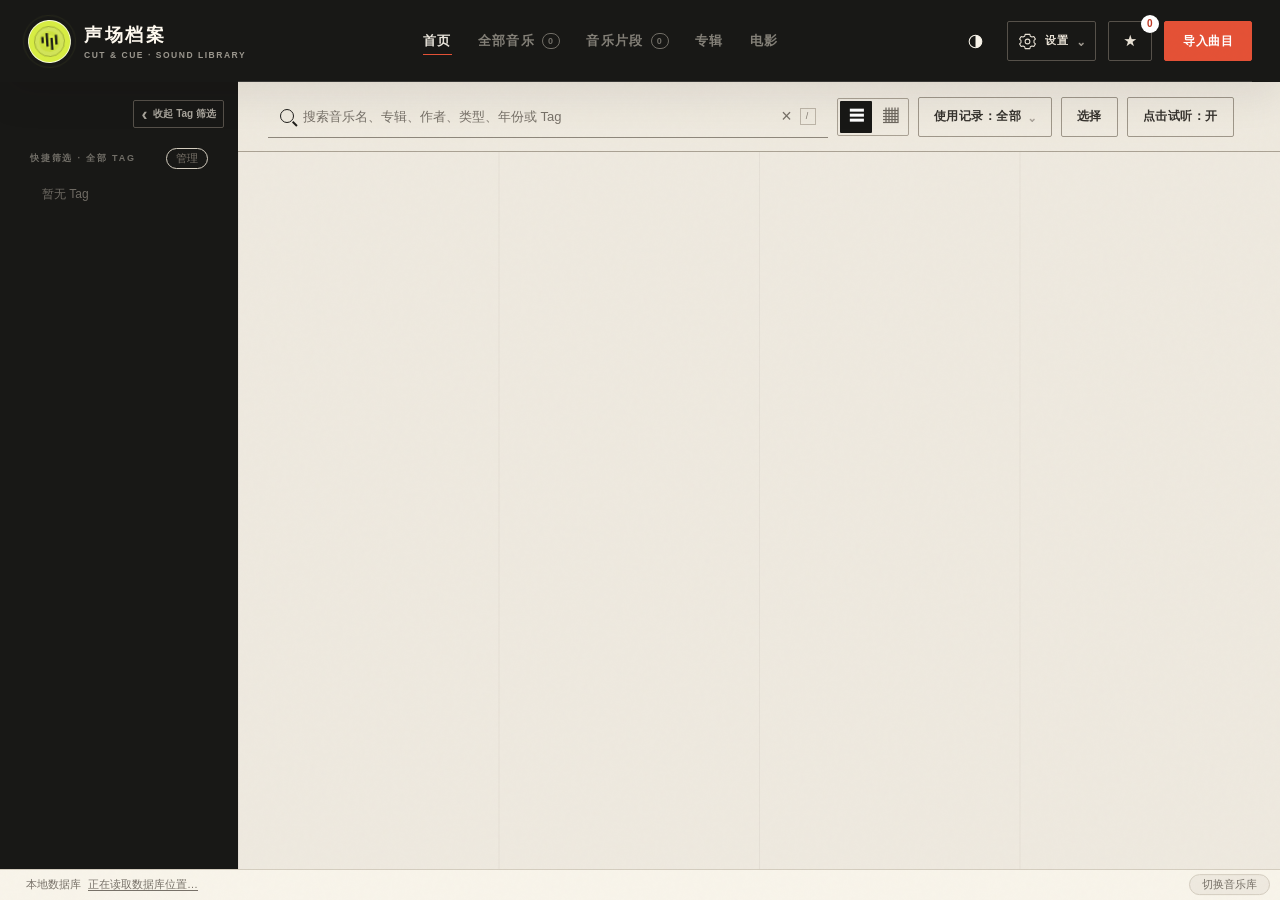
==== commit 22cb565b: "feat: add movie usage records and compact catalogs Add schema 4 movie identities and usage associati" ====
--- a/frontend/index.html
+++ b/frontend/index.html
@@ -5,6 +5,7 @@
     <meta name="viewport" content="width=device-width, initial-scale=1.0">
     <title>声场档案</title>
     <link rel="stylesheet" href="style.css">
+    <link rel="stylesheet" href="movie-usage.css">
     <link rel="stylesheet" href="themes.css">
     <link rel="stylesheet" href="home-scene.css">
 </head>
@@ -53,12 +54,12 @@
                 <span>专辑</span>
             </button>
 
-            <button class="nav-item" data-view="recent">
-                <span>最近</span>
-            </button>
+            <button class="nav-item" data-view="movies"><span>电影</span></button>
+
         </nav>
 
         <div class="top-actions">
+            <button id="updateNoticeBtn" class="update-notice" type="button" hidden></button>
             <button id="sceneHelpBtn" class="scene-help-btn" type="button" aria-label="查看场景入口" aria-controls="homeScene" aria-expanded="false" title="查看场景入口">?</button>
             <button id="themeToggleBtn" class="theme-toggle appearance-toggle" type="button" aria-label="切换到月夜打盹" title="切换到月夜打盹">
                 <svg class="appearance-glyph" viewBox="0 0 24 24" aria-hidden="true"><circle cx="12" cy="12" r="8"/><path d="M12 4a8 8 0 0 1 0 16Z"/></svg>
@@ -80,7 +81,7 @@
                 <div id="settingsMenu" class="theme-menu hidden" role="menu" aria-label="设置">
                     <button id="sceneMotionBtn" class="settings-action" type="button" role="menuitemcheckbox" aria-checked="true" tabindex="-1">场景微动效<span aria-hidden="true">开</span></button>
                     <button id="shortcutHelpBtn" class="settings-action" type="button" role="menuitem" tabindex="-1">快捷键<span aria-hidden="true">?</span></button>
-                    <button id="checkUpdateBtn" class="settings-action" type="button" role="menuitem" tabindex="-1">检查更新</button>
+                    <button id="checkUpdateBtn" class="settings-action" type="button" role="menuitem" tabindex="-1">检查更新<span id="checkUpdateBadge" class="update-menu-badge" hidden></span></button>
                 </div>
             </div>
             <button id="openCandidatePanelBtn" class="secondary-btn candidate-panel-trigger" type="button" title="候选清单" aria-label="打开候选清单" aria-expanded="false">
@@ -100,10 +101,11 @@
         <aside class="sidebar">
 
             <div class="sidebar-controls">
-                <button id="sidebarCollapseBtn" class="sidebar-collapse-btn" type="button" aria-expanded="true" title="收起导航">
+                <button id="sidebarCollapseBtn" class="sidebar-collapse-btn" type="button" aria-expanded="true" title="收起 Tag 筛选">
                     <span aria-hidden="true">‹</span>
-                    <span>收起导航</span>
+                    <span>收起 Tag 筛选</span>
                 </button>
+                <span id="sidebarFilterCount" class="sidebar-filter-count hidden" aria-hidden="true"></span>
             </div>
 
             <div class="sidebar-section tag-section">
@@ -149,9 +151,14 @@
                     </button>
                 </div>
 
-                <button id="filterToggleBtn" class="secondary-btn toolbar-btn" aria-expanded="false">
-                    ⌘ 筛选 <span id="filterActiveIndicator" class="filter-active-indicator hidden" aria-hidden="true"></span>
-                </button>
+                <div id="movieUsageControl" class="movie-usage-control">
+                    <button id="movieUsageFilter" type="button" class="secondary-btn toolbar-btn" aria-haspopup="menu" aria-expanded="false" aria-controls="movieUsageMenu"><span id="movieUsageLabel">使用记录：全部</span><span class="theme-toggle-chevron" aria-hidden="true">⌄</span></button>
+                    <div id="movieUsageMenu" class="theme-menu movie-usage-menu hidden" role="menu" aria-label="电影使用状态">
+                        <button type="button" class="settings-action" role="menuitemradio" aria-checked="true" tabindex="-1" data-movie-usage-status="all">全部<span aria-hidden="true">✓</span></button>
+                        <button type="button" class="settings-action" role="menuitemradio" aria-checked="false" tabindex="-1" data-movie-usage-status="recorded">有使用记录<span aria-hidden="true">✓</span></button>
+                        <button type="button" class="settings-action" role="menuitemradio" aria-checked="false" tabindex="-1" data-movie-usage-status="unrecorded">未记录使用<span aria-hidden="true">✓</span></button>
+                    </div>
+                </div>
 
                 <button id="selectionToggleBtn" class="secondary-btn toolbar-btn">
                     选择
@@ -161,22 +168,11 @@
                     点击试听：开
                 </button>
 
+                <button id="catalogMovieActionBtn" class="primary-btn catalog-toolbar-action hidden" type="button">＋ 新建电影</button>
+
             </div>
 
             <div class="main-scroll-area">
-            <section id="filterPanel" class="filter-panel hidden" aria-label="标签筛选">
-                <div class="filter-panel-header">
-                    <div>
-                        <strong>当前筛选</strong>
-                        <span id="filterEmptyHint">还没选中任何 Tag，在左侧点 Tag 即可筛选</span>
-                    </div>
-                    <div>
-                        <button id="clearFiltersBtn" class="text-btn">清空筛选</button>
-                    </div>
-                </div>
-                <div id="activeFilterTags" class="active-filter-tags"></div>
-            </section>
-
             <section id="bulkToolbar" class="bulk-toolbar hidden">
                 <span id="selectionCount">已选择 0 首</span>
                 <button id="selectAllVisibleBtn" class="text-btn">全选本页</button>
@@ -344,20 +340,53 @@
 <!-- ============================= -->
 
 <div id="updateModal" class="modal hidden" role="dialog" aria-modal="true" aria-labelledby="updateTitle">
-    <div class="modal-box small">
+    <div class="modal-box update-dialog">
         <div class="modal-header">
-            <h2 id="updateTitle">软件更新</h2>
+            <div><h2 id="updateTitle">软件更新</h2><p class="update-app-name">声场档案</p></div>
             <button id="closeUpdateBtn" class="icon-btn" type="button" aria-label="关闭更新窗口">×</button>
         </div>
         <div class="modal-body update-body">
-            <p id="updateVersion">声场档案</p>
-            <p id="updateStatus" role="status" aria-live="polite"></p>
-            <progress id="updateProgress" aria-label="更新下载进度" hidden></progress>
-            <span id="updateProgressLabel" hidden></span>
-            <div id="updateNotes" class="update-notes" hidden></div>
+            <div class="update-version-row">
+                <div class="update-installed-version"><span class="update-label">当前版本</span><strong id="updateVersion">读取中…</strong><span id="updateArchitecture" class="update-chip" hidden></span></div>
+                <span id="updateTargetVersion" class="update-target-version" hidden></span>
+            </div>
+            <section id="updateStatusPanel" class="update-status-panel" data-tone="neutral" aria-labelledby="updateStatusTitle">
+                <span id="updateStatusIcon" class="update-status-icon" aria-hidden="true">↓</span>
+                <div class="update-status-copy">
+                    <h3 id="updateStatusTitle">检查是否有可用更新</h3>
+                    <p id="updateStatusMessage" role="status" aria-live="polite"></p>
+                    <div id="updateProgressRow" class="update-progress-row" hidden><progress id="updateProgress" aria-label="更新下载进度" hidden></progress><span id="updateProgressLabel" hidden></span></div>
+                    <details id="updateErrorDetails" class="update-details" hidden><summary>错误详情</summary><p id="updateStatus" class="update-technical-text"></p></details>
+                </div>
+            </section>
+            <section id="updateNotesSection" class="update-release-notes" hidden>
+                <h3>新版内容</h3><div id="updateNotes" class="update-notes"></div>
+            </section>
+            <section id="updateDiagnosticsCard" class="update-diagnostics" data-saved="false" aria-labelledby="updateDiagnosticsTitle">
+                <div class="update-diagnostics-copy">
+                    <h3 id="updateDiagnosticsTitle">遇到更新问题</h3>
+                    <p id="updateDiagnosticsStatus" role="status" aria-live="polite">导出诊断文件，便于管理员或开发者排查。</p>
+                    <span id="updateDiagnosticsFile" class="update-diagnostic-filename" hidden></span>
+                    <p class="update-privacy-note">诊断文件不含音乐库和音频。</p>
+                </div>
+                <div class="update-diagnostic-actions">
+                    <button id="updateDiagnosticsRevealBtn" class="secondary-btn" type="button" hidden>在 Finder 中显示诊断文件</button>
+                    <button id="updateDiagnosticsBtn" class="update-text-button" type="button">导出诊断信息</button>
+                </div>
+                <details id="updateDiagnosticsDetails" class="update-details" hidden><summary>文件详情</summary><p id="updateDiagnosticsPath" class="update-technical-text"></p><p id="updateDiagnosticsError" class="update-technical-text" hidden></p></details>
+            </section>
+            <details id="updateInstallationDetails" class="update-details update-installation-details">
+                <summary>安装信息</summary>
+                <p id="updateInstallation" class="update-technical-text"></p>
+                <button id="updateRevealBtn" class="update-text-button" type="button">在 Finder 中显示应用</button>
+            </details>
         </div>
         <div class="modal-footer">
-            <button id="updateRecheckBtn" class="secondary-btn" type="button" hidden>重新检查</button>
+            <div class="update-secondary-actions">
+                <button id="updateCancelBtn" class="secondary-btn" type="button" hidden>取消下载</button>
+                <button id="updateCleanupBtn" class="secondary-btn" type="button" hidden>重试清理</button>
+                <button id="updateRecheckBtn" class="update-text-button" type="button" hidden>重新检查</button>
+            </div>
             <button id="updateActionBtn" class="primary-btn" type="button">检查更新</button>
         </div>
     </div>
@@ -453,11 +482,17 @@
 
         </div>
 
+        <div id="importProgress" class="import-progress hidden" role="status" aria-live="polite">
+            <progress id="importProgressMeter" max="1"></progress>
+            <span id="importProgressText"></span>
+        </div>
+
         <div class="modal-footer">
             <button class="secondary-btn" data-close-modal>
                 取消
             </button>
 
+            <button id="cancelImportTaskBtn" class="secondary-btn hidden" type="button">停止导入</button>
             <button
                 id="confirmImportBtn"
                 class="primary-btn"
@@ -654,6 +689,15 @@
 </div>
 
 
+<div id="movieUsageModal" class="modal hidden" role="dialog" aria-modal="true" aria-labelledby="movieDialogTitle">
+    <div class="modal-box movie-dialog">
+        <div class="modal-header"><h2 id="movieDialogTitle">记录电影使用</h2><button type="button" class="icon-btn" data-close-movie-dialog aria-label="关闭电影使用窗口">×</button></div>
+        <div id="movieDialogBody" class="modal-body movie-dialog-body"></div>
+        <div id="movieDialogError" class="movie-dialog-error" role="alert"></div>
+        <div class="modal-footer"><button type="button" class="secondary-btn" data-close-movie-dialog>取消</button><button type="button" id="movieDialogSave" class="primary-btn">保存</button></div>
+    </div>
+</div>
+
 <!-- Toast -->
 <div id="toast" class="toast"></div>
 
@@ -663,6 +707,17 @@
 <script src="home-scene-motion.js"></script>
 <script src="home-scene.js"></script>
 <script src="theme-transition.js"></script>
+<script src="library-data.js"></script>
+<script src="assigned-tags.js"></script>
+<script src="movie-usage.js"></script>
+<script src="home-player.js"></script>
+<script src="catalog-controls.js"></script>
+<script src="library-browser.js"></script>
+<script src="music-detail.js"></script>
+<script src="player.js"></script>
+<script src="candidates.js"></script>
+<script src="library-import.js"></script>
+<script src="clip-editor.js"></script>
 <script src="app.js"></script>
 <script src="updater.js"></script>
 
--- a/frontend/style.css
+++ b/frontend/style.css
@@ -6214,14 +6214,6 @@
 body[data-theme="sky"] .tag-page-item,
 body[data-theme="sky"] .tag-drop-zone { color: var(--tag-text); background: var(--tag); border-color: rgba(95,174,195,.24); border-radius: 99px; }
 
-/* 筛选面板的 Tag 需要比列表内的 Tag 更易扫读。 */
-#filterPanel .active-filter-tag {
-    font-size: 13px;
-    padding: 5px 10px;
-    min-height: 0;
-    line-height: 1.25;
-}
-
 body[data-theme="sky"] .music-actions { opacity: 1; }
 body[data-theme="sky"] .icon-action,
 body[data-theme="sky"] .icon-btn { color: var(--primary-strong); background: rgba(255,255,255,.82); border-color: var(--border-strong); border-radius: 9px; }
@@ -6763,7 +6755,7 @@
 
 body.sidebar-collapsed .sidebar-collapse-btn > span:last-child,
 body.sidebar-collapsed .sidebar-title,
-body.sidebar-collapsed .nav-item > span:not(:first-child),
+body.sidebar-collapsed .sidebar .nav-item > span:not(:first-child),
 body.sidebar-collapsed .empty-small {
     display: none;
 }
@@ -6777,18 +6769,101 @@
     transform: rotate(180deg);
 }
 
-body.sidebar-collapsed .nav-item {
+body.sidebar-collapsed .sidebar .nav-item {
     justify-content: center;
     padding-right: 0;
     padding-left: 0;
 }
 
-body.sidebar-collapsed .nav-item.active::before {
+body.sidebar-collapsed .sidebar .nav-item.active::before {
     left: -10px;
 }
 
 body.sidebar-collapsed .topbar::after {
     left: 68px;
+}
+
+.sidebar-controls { position: relative; }
+.sidebar-filter-count {
+    position: absolute;
+    top: -7px;
+    right: 0;
+    min-width: 18px;
+    padding: 2px 4px;
+    border-radius: 99px;
+    background: var(--primary);
+    color: var(--bg);
+    font-size: 10px;
+    text-align: center;
+    pointer-events: none;
+}
+/* Compact album/movie directories share one name/count/action alignment. */
+.catalog-directory-columns { display: grid; grid-template-columns: minmax(0,1fr) 76px 40px; align-items: center; gap: 10px; padding: 0 10px 10px; border-bottom: 1px solid var(--border); color: var(--subtext); font-size: 11px; }
+.catalog-directory-columns > span:nth-child(2) { text-align: right; }
+.catalog-directory-list { background: transparent; }
+.catalog-directory-row { display: grid; grid-template-columns: minmax(0,1fr) 40px; align-items: center; gap: 10px; min-height: 52px; padding-right: 10px; border-bottom: 1px solid var(--border); }
+.catalog-directory-row:hover, .catalog-directory-row:focus-within { background: var(--hover); }
+.catalog-directory-open { display: grid; grid-template-columns: 28px minmax(0,1fr) 76px; align-items: center; gap: 12px; min-width: 0; min-height: 51px; padding: 8px 0 8px 10px; text-align: left; border: 0; background: transparent; color: var(--text); font: inherit; cursor: pointer; }
+.catalog-directory-open:focus-visible { outline: 2px solid var(--primary); outline-offset: -2px; }
+.catalog-directory-name { min-width: 0; overflow: hidden; text-overflow: ellipsis; white-space: nowrap; }
+.catalog-directory-count { text-align: right; color: var(--subtext); font-size: 12px; font-variant-numeric: tabular-nums; }
+.catalog-directory-icon { display: grid; place-items: center; width: 28px; height: 28px; border-radius: 4px; color: var(--primary); background: var(--primary-light); font-size: 16px; }
+.catalog-actions { position: relative; flex: 0 0 40px; }
+.catalog-more, .catalog-more-spacer { width: 36px; height: 32px; }
+.catalog-more { display: flex; align-items: center; justify-content: center; padding: 0; border: 0; border-radius: var(--r-sm); background: transparent; color: var(--subtext); font-size: 22px; cursor: pointer; }
+.catalog-more:is(:hover, [aria-expanded="true"]) { background: var(--primary-light); color: var(--primary-strong); }
+.catalog-more:focus-visible { outline: 2px solid var(--primary); outline-offset: 1px; }
+.catalog-actions .catalog-menu { width: 176px; right: 0; top: calc(100% + 5px); padding: 6px; z-index: 60; }
+.catalog-actions.opens-up .catalog-menu { top: auto; bottom: calc(100% + 5px); }
+.catalog-breadcrumb { display: flex; align-items: center; gap: 12px; margin-bottom: 18px; min-width: 0; }
+.catalog-breadcrumb .catalog-back { flex-shrink: 0; padding: 5px 0; }
+.catalog-breadcrumb-separator { color: var(--subtext); }
+.catalog-current-name { flex: 1; min-width: 0; overflow: hidden; text-overflow: ellipsis; white-space: nowrap; font-weight: 500; }
+.catalog-record-page > .catalog-detail-tags { margin-bottom: 18px; }
+.catalog-footer { display: flex; align-items: center; justify-content: space-between; flex-wrap: wrap; gap: 12px; padding: 16px 0; color: var(--subtext); font-size: 12px; }
+.catalog-footer > span { flex-shrink: 0; font-variant-numeric: tabular-nums; }
+.catalog-footer .pagination { margin: 0 0 0 auto; padding: 0; }
+.catalog-footer .pagination-size { order: -1; }
+.catalog-toolbar-action { margin-left: auto; }
+body.catalog-directory-view .toolbar .search-box { flex: 1 1 320px; min-width: 210px; max-width: 560px; }
+@media (hover: hover) and (pointer: fine) {
+    .catalog-directory-row .catalog-more { opacity: 0; }
+    .catalog-directory-row:is(:hover, :focus-within) .catalog-more,
+    .catalog-directory-row .catalog-more[aria-expanded="true"] { opacity: 1; }
+}
+@media (pointer: coarse) {
+    .catalog-more { min-width: 40px; min-height: 44px; }
+}
+
+/* Keep quick additions quiet without removing keyboard or touch access. */
+@media (hover: hover) and (pointer: fine) {
+    :is(.music-row, .music-card) .music-quick-actions,
+    .catalog-detail-tags > .quick-tag-button { opacity: 0; pointer-events: none; }
+    :is(.music-row, .music-card):is(:hover, :focus-within) .music-quick-actions,
+    .catalog-detail-tags:is(:hover, :focus-within) > .quick-tag-button {
+        opacity: 1;
+        pointer-events: auto;
+    }
+}
+.music-quick-actions { display: inline-flex; align-items: center; gap: 8px; }
+.music-quick-actions .movie-record-button {
+    margin: 0;
+    height: 22px;
+    padding: 0 8px;
+    font: 700 10px/1 var(--font-ui);
+    border: 1px dashed var(--border-strong);
+    border-radius: 3px;
+    color: var(--subtext);
+}
+.music-quick-actions .movie-record-button:is(:hover, :focus-visible) {
+    color: var(--primary-strong);
+    border-color: var(--primary);
+}
+.main-scroll-area :is(.music-row:hover, .music-row:focus-within) .music-tags,
+.main-scroll-area .music-tags:has(.quick-tag-editor) {
+    max-height: none;
+    flex-wrap: wrap;
+    overflow: visible;
 }
 
 /* 导航与 Tag 都使用同一枚椭圆数量徽标。 */
@@ -6945,24 +7020,6 @@
 
 .catalog-music-grid {
     min-width: 0;
-}
-
-/* 收起筛选面板后，仍以醒目标记提示当前有 Tag 条件生效。 */
-.filter-active-indicator {
-    width: 8px;
-    height: 8px;
-    flex: 0 0 8px;
-    border-radius: 50%;
-    background: var(--primary);
-    box-shadow: 0 0 0 2px var(--panel), 0 0 0 3px var(--primary);
-}
-
-.filter-active-indicator.hidden {
-    display: none;
-}
-
-#filterToggleBtn.has-active-filters {
-    border-color: var(--primary);
 }
 
 /* 图标操作统一显示即时提示，避免只靠图形猜测用途。 */
@@ -8003,9 +8060,116 @@
     border-bottom-width: 2px;
     border-radius: 5px;
 }
-/* Software updates share the app's existing modal and theme styles. */
-.update-body p { margin: 0 0 16px; }
-.update-body progress { width: 85%; accent-color: var(--primary); }
-.update-notes { white-space: pre-wrap; overflow-wrap: anywhere; max-height: 260px; overflow-y: auto; line-height: 1.65; margin-top: 20px; }
-#updateStatus { white-space: pre-wrap; overflow-wrap: anywhere; }
+/* Update status is primary; paths and raw errors stay in optional details. */
+#updateModal .update-dialog { width: 580px; max-width: calc(100vw - 40px); max-height: calc(100vh - 48px); border-radius: 20px; color: var(--text); }
+#updateModal .modal-header { height: auto; min-height: 88px; padding: 20px 26px; flex-shrink: 0; }
+#updateModal .modal-header h2 { font-size: 23px; font-weight: 600; letter-spacing: .04em; line-height: 1.3; }
+#updateModal .update-app-name { margin: 5px 0 0; color: var(--subtext); font-size: 12px; letter-spacing: .08em; }
+#updateModal .modal-header .icon-btn { width: 34px; height: 34px; min-width: 34px; border: 1px solid var(--border); border-radius: 50%; font-size: 21px; }
+#updateModal .update-body { padding: 24px 26px 18px; display: flex; flex-direction: column; gap: 22px; min-height: 0; }
+#updateModal .update-body > * { flex-shrink: 0; }
+#updateModal .update-body p { margin: 0; }
+#updateModal .update-version-row { display: flex; align-items: center; justify-content: space-between; gap: 12px; flex-wrap: wrap; }
+#updateModal .update-installed-version { display: flex; align-items: center; flex-wrap: wrap; gap: 10px; }
+#updateModal .update-label { color: var(--subtext); font-size: 12px; }
+#updateModal #updateVersion { font-size: 18px; font-weight: 600; font-variant-numeric: tabular-nums; }
+#updateModal .update-chip { padding: 4px 8px; border: 1px solid var(--border); border-radius: 6px; color: var(--subtext); font-size: 11px; line-height: 1.25; }
+#updateModal .update-target-version { color: var(--primary-strong, var(--primary)); font-size: 12px; font-weight: 600; }
+#updateModal .update-status-panel { display: flex; align-items: flex-start; gap: 14px; padding: 18px; border: 1px solid var(--border); border-radius: 13px; background: var(--surface); }
+#updateModal .update-status-icon { display: grid; place-items: center; flex: 0 0 30px; height: 30px; border: 1px solid currentColor; border-radius: 50%; color: var(--primary-strong, var(--primary)); font-size: 20px; line-height: 1; }
+#updateModal .update-status-copy { min-width: 0; flex: 1; }
+#updateModal h3 { margin: 0; font-size: 15px; font-weight: 600; line-height: 1.5; letter-spacing: 0; }
+#updateModal #updateStatusMessage { margin-top: 6px; color: var(--subtext); font-size: 13px; line-height: 1.7; }
+#updateModal [data-tone="warning"] { background: var(--warning-soft, var(--surface)); }
+#updateModal [data-tone="warning"] .update-status-icon { color: var(--warning, var(--text)); font-size: 18px; font-weight: 600; }
+#updateModal [data-tone="success"] .update-status-icon { background: var(--primary-light); }
+#updateModal .update-progress-row { display: flex; align-items: center; gap: 12px; margin-top: 14px; }
+#updateModal .update-progress-row progress { min-width: 0; flex: 1; height: 6px; accent-color: var(--primary); }
+#updateModal #updateProgressLabel { color: var(--subtext); font-size: 12px; font-variant-numeric: tabular-nums; }
+#updateModal .update-details { color: var(--subtext); font-size: 12px; line-height: 1.65; }
+#updateModal .update-details summary { width: fit-content; cursor: pointer; padding: 2px 0; }
+#updateModal .update-status-panel .update-details { margin-top: 10px; }
+#updateModal .update-body .update-technical-text { margin: 9px 0 0; padding: 10px 12px; border-radius: 8px; background: var(--surface); color: var(--subtext); white-space: pre-wrap; overflow-wrap: anywhere; font-size: 12px; line-height: 1.65; user-select: text; }
+#updateModal .update-release-notes h3 { margin-bottom: 9px; }
+#updateModal[data-update-error="true"] .update-release-notes { order: 1; }
+#updateModal .update-notes { white-space: pre-wrap; overflow-wrap: anywhere; max-height: 180px; overflow-y: auto; font-size: 13px; line-height: 1.75; color: var(--subtext); }
+#updateModal .update-diagnostics { display: flex; flex-wrap: wrap; align-items: center; justify-content: space-between; gap: 14px 18px; padding-top: 20px; border-top: 1px solid var(--border); }
+#updateModal .update-diagnostics-copy { flex: 1 1 230px; min-width: 0; }
+#updateModal .update-diagnostics h3 { font-size: 13px; }
+#updateModal #updateDiagnosticsStatus { margin-top: 5px; color: var(--subtext); font-size: 12px; line-height: 1.7; }
+#updateModal .update-diagnostics .update-privacy-note { margin-top: 6px; font-size: 11px; color: var(--subtext); opacity: .8; }
+#updateModal .update-diagnostic-actions { display: flex; align-items: center; flex-wrap: wrap; gap: 12px 16px; }
+#updateModal .update-text-button { padding: 5px 0; border: 0; background: none; color: var(--primary-strong, var(--primary)); font: inherit; font-size: 12px; font-weight: 600; cursor: pointer; text-decoration: none; box-shadow: none; }
+#updateModal .update-text-button:hover { text-decoration: underline; text-underline-offset: 3px; }
+#updateModal .update-text-button:disabled { opacity: .45; cursor: default; text-decoration: none; }
+#updateModal .update-text-button:focus-visible, #updateModal summary:focus-visible { outline: 2px solid var(--primary); outline-offset: 4px; border-radius: 3px; }
+#updateModal .update-diagnostics[data-saved="true"] { padding: 16px 18px; border: 1px solid var(--border); border-radius: 13px; background: var(--surface); }
+#updateModal .update-diagnostics[data-saved="true"] .update-diagnostics-copy { flex-basis: 100%; }
+#updateModal .update-diagnostic-filename { display: block; max-width: 100%; margin-top: 10px; font-size: 12px; font-weight: 600; overflow: hidden; text-overflow: ellipsis; white-space: nowrap; }
+#updateModal #updateDiagnosticsDetails { flex-basis: 100%; }
+#updateModal .update-installation-details { padding-top: 2px; order: 2; }
+#updateModal .update-installation-details .update-text-button { margin-top: 6px; }
+#updateModal .modal-footer { display: flex; align-items: center; justify-content: space-between; flex-wrap: wrap; gap: 12px; height: auto; min-height: 76px; padding: 16px 26px; flex-shrink: 0; }
+#updateModal .update-secondary-actions { display: flex; align-items: center; flex-wrap: wrap; gap: 12px; }
+#updateModal .primary-btn, #updateModal .secondary-btn { min-height: 38px; padding: 9px 15px; font-size: 13px; line-height: 1.4; border-radius: 9px; letter-spacing: 0; box-shadow: none; transform: none; }
+#updateModal #updateActionBtn { margin-left: auto; min-width: 112px; }
+@media (max-height: 700px) {
+    #updateModal .modal-header { min-height: 76px; padding-top: 16px; padding-bottom: 16px; }
+    #updateModal .update-body { padding-top: 18px; gap: 17px; }
+    #updateModal .update-notes { max-height: 130px; }
+}
 #updateModal [hidden] { display: none !important; }
+
+/* Update discovery: a quiet header pill and a dot on the settings entry, never a modal. */
+.update-notice {
+    box-sizing: border-box;
+    height: 34px;
+    display: inline-flex;
+    align-items: center;
+    gap: 8px;
+    padding: 0 13px;
+    border: 1px solid #56514a;
+    border-radius: 999px;
+    background: transparent;
+    color: #e8e1d5;
+    font-size: 12px;
+    font-weight: 600;
+    white-space: nowrap;
+    cursor: pointer;
+}
+.update-notice::before { content: ""; width: 7px; height: 7px; flex: none; border-radius: 50%; background: var(--primary); }
+.update-notice:hover { color: #fff; background: #292825; }
+.update-notice:focus-visible { outline: 2px solid var(--primary); outline-offset: 2px; }
+.update-notice[hidden] { display: none; }
+#settingsToggleBtn { position: relative; }
+#settingsToggleBtn[data-update-available="true"]::after {
+    content: "";
+    position: absolute;
+    top: 5px;
+    right: 5px;
+    width: 7px;
+    height: 7px;
+    border-radius: 50%;
+    background: var(--primary);
+}
+.settings-action .update-menu-badge { color: var(--primary-strong); font-size: 11px; font-weight: 600; }
+.settings-action .update-menu-badge[hidden] { display: none; }
+
+/* Import status remains visible when a partial batch needs attention. */
+.import-progress { display: flex; align-items: center; gap: 12px; padding: 12px 24px; font-size: 13px; }
+.import-progress progress { width: 120px; flex-shrink: 0; accent-color: var(--accent); }
+.import-progress span { overflow-wrap: anywhere; }
+
+/* Assigned tags are direct removal buttons in lists, cards and candidate rows. */
+.tag.removable-tag {
+    border: 0;
+    gap: 4px;
+    line-height: 1;
+    cursor: pointer;
+    flex-shrink: 0;
+}
+.removable-tag .tag-remove-mark { opacity: .65; font-size: 13px; }
+.removable-tag:hover .tag-remove-mark,
+.removable-tag:focus-visible .tag-remove-mark { opacity: 1; }
+.tag.removable-tag:focus-visible { outline: 2px solid var(--primary); outline-offset: 2px; }
+.tag.removable-tag:disabled { opacity: .5; cursor: wait; }
--- a/frontend/movie-usage.css
+++ b/frontend/movie-usage.css
@@ -0,0 +1,56 @@
+.music-movie-summary { display:flex; align-items:center; flex-wrap:wrap; gap:5px; margin-top:8px; font-size:11px; }
+.movie-summary-count, .movie-record-button { border:0; background:transparent; color:var(--primary); font:inherit; cursor:pointer; padding:3px 0; }
+.movie-summary-count { white-space:nowrap; }
+.movie-record-button { margin-left:3px; white-space:nowrap; }
+.movie-dialog-hint { color:var(--subtext); }
+.movie-chip { display:inline-flex; align-items:center; gap:3px; min-width:0; max-width:150px; height:22px; padding:1px 4px; border:1px solid var(--movie-chip-border, var(--border-strong)); border-radius:4px; background:var(--movie-chip-bg, var(--panel)); color:var(--movie-chip-text, var(--text)); font:400 11px/1.2 var(--font-ui); }
+button.movie-chip { cursor:pointer; }
+button.movie-chip:hover { background:var(--movie-chip-hover, var(--primary-light)); }
+button.movie-chip:focus-visible { outline:2px solid var(--primary); outline-offset:2px; }
+button.movie-chip:disabled { opacity:.5; cursor:wait; }
+.movie-chip-icon { flex:0 0 13px; font:12px/1 "Apple Color Emoji", "Segoe UI Emoji", sans-serif; text-align:center; }
+.movie-chip-name { min-width:0; overflow:hidden; text-overflow:ellipsis; white-space:nowrap; }
+.movie-chip-remove { flex:0 0 8px; color:inherit; opacity:.65; font:400 12px/1 var(--font-ui); }
+@media (hover:hover) and (pointer:fine) {
+    .movie-chip-remove { opacity:0; }
+    .movie-chip:is(:hover, :focus) .movie-chip-remove { opacity:1; }
+}
+.movie-summary-count:focus-visible, .movie-record-button:focus-visible { outline:2px solid var(--primary); outline-offset:3px; }
+.movie-usage-control { position:relative; flex:0 0 auto; }
+.movie-usage-control .movie-usage-menu { width:190px; right:0; }
+.movie-usage-menu [aria-checked="false"] > span { visibility:hidden; }
+.movie-usage-menu [aria-checked="true"] { background:var(--primary-light); }
+.movie-title-label { color:var(--text); font-weight:600; overflow-wrap:anywhere; }
+.movie-music-row .music-main { min-width:0; }
+.movie-usage-row { padding:14px 0; border-bottom:1px solid var(--border); }
+.movie-usage-note { margin-top:8px; color:var(--subtext); white-space:pre-wrap; overflow-wrap:anywhere; font-size:12px; }
+.movie-usage-actions { display:flex; flex-wrap:wrap; gap:14px; margin-top:7px; }
+.movie-usage-actions .text-btn { padding:3px 0; }
+.movie-usage-empty { padding:22px 0; }
+.movie-dialog { width:min(760px, calc(100vw - 40px)); max-height:calc(100vh - 48px); }
+.movie-dialog-body { overflow:auto; }
+.movie-dialog-context { font-weight:600; margin-bottom:14px; overflow-wrap:anywhere; }
+.movie-dialog-field { display:flex; flex-direction:column; gap:7px; margin-bottom:12px; color:var(--subtext); font-size:12px; }
+.movie-dialog-field input, .movie-dialog-field textarea { width:100%; box-sizing:border-box; border:1px solid var(--border); border-radius:7px; background:var(--panel); color:var(--text); padding:9px 11px; font:inherit; font-size:14px; }
+.movie-dialog-field textarea { resize:vertical; min-height:64px; }
+.movie-note-field { margin-top:15px; }
+.movie-selection-toolbar, .movie-picker-toolbar { display:flex; align-items:center; flex-wrap:wrap; justify-content:space-between; gap:10px; margin-bottom:10px; font-size:12px; }
+.movie-dialog-selections { display:flex; flex-wrap:wrap; gap:6px; max-height:110px; overflow:auto; margin-bottom:9px; }
+.movie-selected-chip { display:inline-flex; align-items:center; gap:6px; border-radius:5px; padding:4px 8px; background:var(--tag); color:var(--tag-text); font-size:12px; overflow-wrap:anywhere; }
+.movie-selected-chip > span { opacity:.7; font-size:11px; }
+.movie-selected-chip button { border:0; padding:1px 3px; background:transparent; color:inherit; font:inherit; cursor:pointer; }
+.movie-selected-chip.is-draft { border:1px dashed var(--primary); }
+.movie-picker-list { border-top:1px solid var(--border); padding-top:14px; }
+#movieDialogResults { max-height:290px; overflow:auto; }
+.movie-choice-row { display:grid; grid-template-columns:18px minmax(0,1fr) minmax(60px,35%); align-items:center; gap:10px; padding:10px 5px; margin:0; border-bottom:1px solid var(--border); cursor:pointer; }
+.movie-choice-row input { width:16px; height:16px; margin:0; accent-color:var(--primary); }
+.movie-choice-name { min-width:0; overflow-wrap:anywhere; }
+.movie-choice-meta { color:var(--subtext); font-size:11px; text-align:right; overflow:hidden; text-overflow:ellipsis; white-space:nowrap; }
+.movie-picker-pagination { display:flex; align-items:center; justify-content:space-between; gap:10px; margin-top:10px; font-size:12px; }
+.movie-picker-empty { color:var(--subtext); padding:20px 6px; text-align:center; }
+.movie-create-option { width:100%; margin-top:9px; padding:9px; color:var(--primary); border:1px dashed var(--primary); border-radius:6px; background:transparent; cursor:pointer; font:inherit; text-align:left; overflow-wrap:anywhere; }
+.movie-dialog-error { padding:0 24px; color:var(--text); font-size:12px; white-space:pre-wrap; overflow-wrap:anywhere; }
+.movie-dialog-error:not(:empty) { padding-block:10px; }
+.movie-dialog .pagination { margin-top:12px; }
+@media (max-width:1050px) { .toolbar { flex-wrap:wrap; } }
+@media (max-width:950px) { .movie-choice-row { grid-template-columns:18px minmax(0,1fr); } .movie-choice-meta { grid-column:2; text-align:left; } }
--- a/frontend/themes.css
+++ b/frontend/themes.css
@@ -23,6 +23,10 @@
     --ring: #96677526;
     --tag: #e9dfe9;
     --tag-text: #705b76;
+    --movie-chip-bg: #ffffff;
+    --movie-chip-border: #d7dce3;
+    --movie-chip-text: #3d424c;
+    --movie-chip-hover: #f3f5f8;
     --danger: #9d484e;
     --danger-soft: #f3e1df;
     --warning: #82612f;
@@ -67,6 +71,10 @@
     --ring: #efcfb61f;
     --tag: #635d7b;
     --tag-text: #f4e4ee;
+    --movie-chip-bg: #ffffff;
+    --movie-chip-border: #d7dce3;
+    --movie-chip-text: #3d424c;
+    --movie-chip-hover: #f3f5f8;
     --danger: #ffd1d5;
     --danger-soft: #72545e;
     --warning: #f5e0bb;
@@ -161,6 +169,8 @@
 body:is([data-theme="cream"], [data-theme="night"]) :is(.secondary-btn, .icon-btn, .icon-action, .theme-toggle, .sidebar-collapse-btn, .sidebar-tag-add-dimension) { color: var(--text); background: var(--surface); border-color: var(--border-strong); box-shadow: none; }
 body:is([data-theme="cream"], [data-theme="night"]) :is(.secondary-btn, .icon-btn, .icon-action, .theme-toggle, .sidebar-collapse-btn, .sidebar-tag-add-dimension):hover { color: var(--primary-strong); background: var(--hover); border-color: var(--primary); box-shadow: none; }
 body:is([data-theme="cream"], [data-theme="night"]):not(.view-home) .top-actions .candidate-panel-trigger:not(.is-active):hover { color: var(--primary-strong); background: var(--hover); border-color: var(--primary); }
+body:is([data-theme="cream"], [data-theme="night"]) .update-notice { color: var(--text); background: var(--surface); border-color: var(--border-strong); }
+body:is([data-theme="cream"], [data-theme="night"]) .update-notice:hover { color: var(--primary-strong); background: var(--hover); border-color: var(--primary); }
 body:is([data-theme="cream"], [data-theme="night"]) :is(.secondary-btn.is-active, .secondary-btn.active, .secondary-btn[aria-pressed="true"], .icon-action.is-playing, .icon-action.info-strong, .theme-toggle[aria-expanded="true"]) { color: var(--primary-strong); background: var(--primary-light); border-color: var(--primary-soft); }
 body:is([data-theme="cream"], [data-theme="night"]) :is(.icon-action.is-candidate, .candidate-panel-trigger.is-active) { color: var(--warning); background: var(--warning-soft); border-color: var(--warning); }
 body:is([data-theme="cream"], [data-theme="night"]) .candidate-trigger-count { color: var(--on-primary); background: var(--primary); border-color: var(--chrome); }
@@ -225,6 +235,8 @@
 body:is([data-theme="cream"], [data-theme="night"]) .album-source-control input[type="radio"]:checked { box-shadow: inset 0 0 0 2px var(--primary-light) !important; }
 body:is([data-theme="cream"], [data-theme="night"]) .settings-action { color: var(--text); }
 body:is([data-theme="cream"], [data-theme="night"]) .settings-action:hover { background: var(--hover); }
+body:is([data-theme="cream"], [data-theme="night"]) .settings-action.danger-btn { color: var(--danger); }
+body:is([data-theme="cream"], [data-theme="night"]) .settings-action.danger-btn:hover { background: var(--danger-soft); }
 body:is([data-theme="cream"], [data-theme="night"]) .timeline-track { background: repeating-linear-gradient(90deg, var(--border) 0 1px, transparent 1px 12px), var(--surface); border-radius: var(--r-sm); }
 body:is([data-theme="cream"], [data-theme="night"]) .timeline-selection { background: var(--ring); border-color: var(--primary); }
 body:is([data-theme="cream"], [data-theme="night"]) :is(.timeline-handle, .timeline-playhead) { background: var(--primary); box-shadow: none; }
